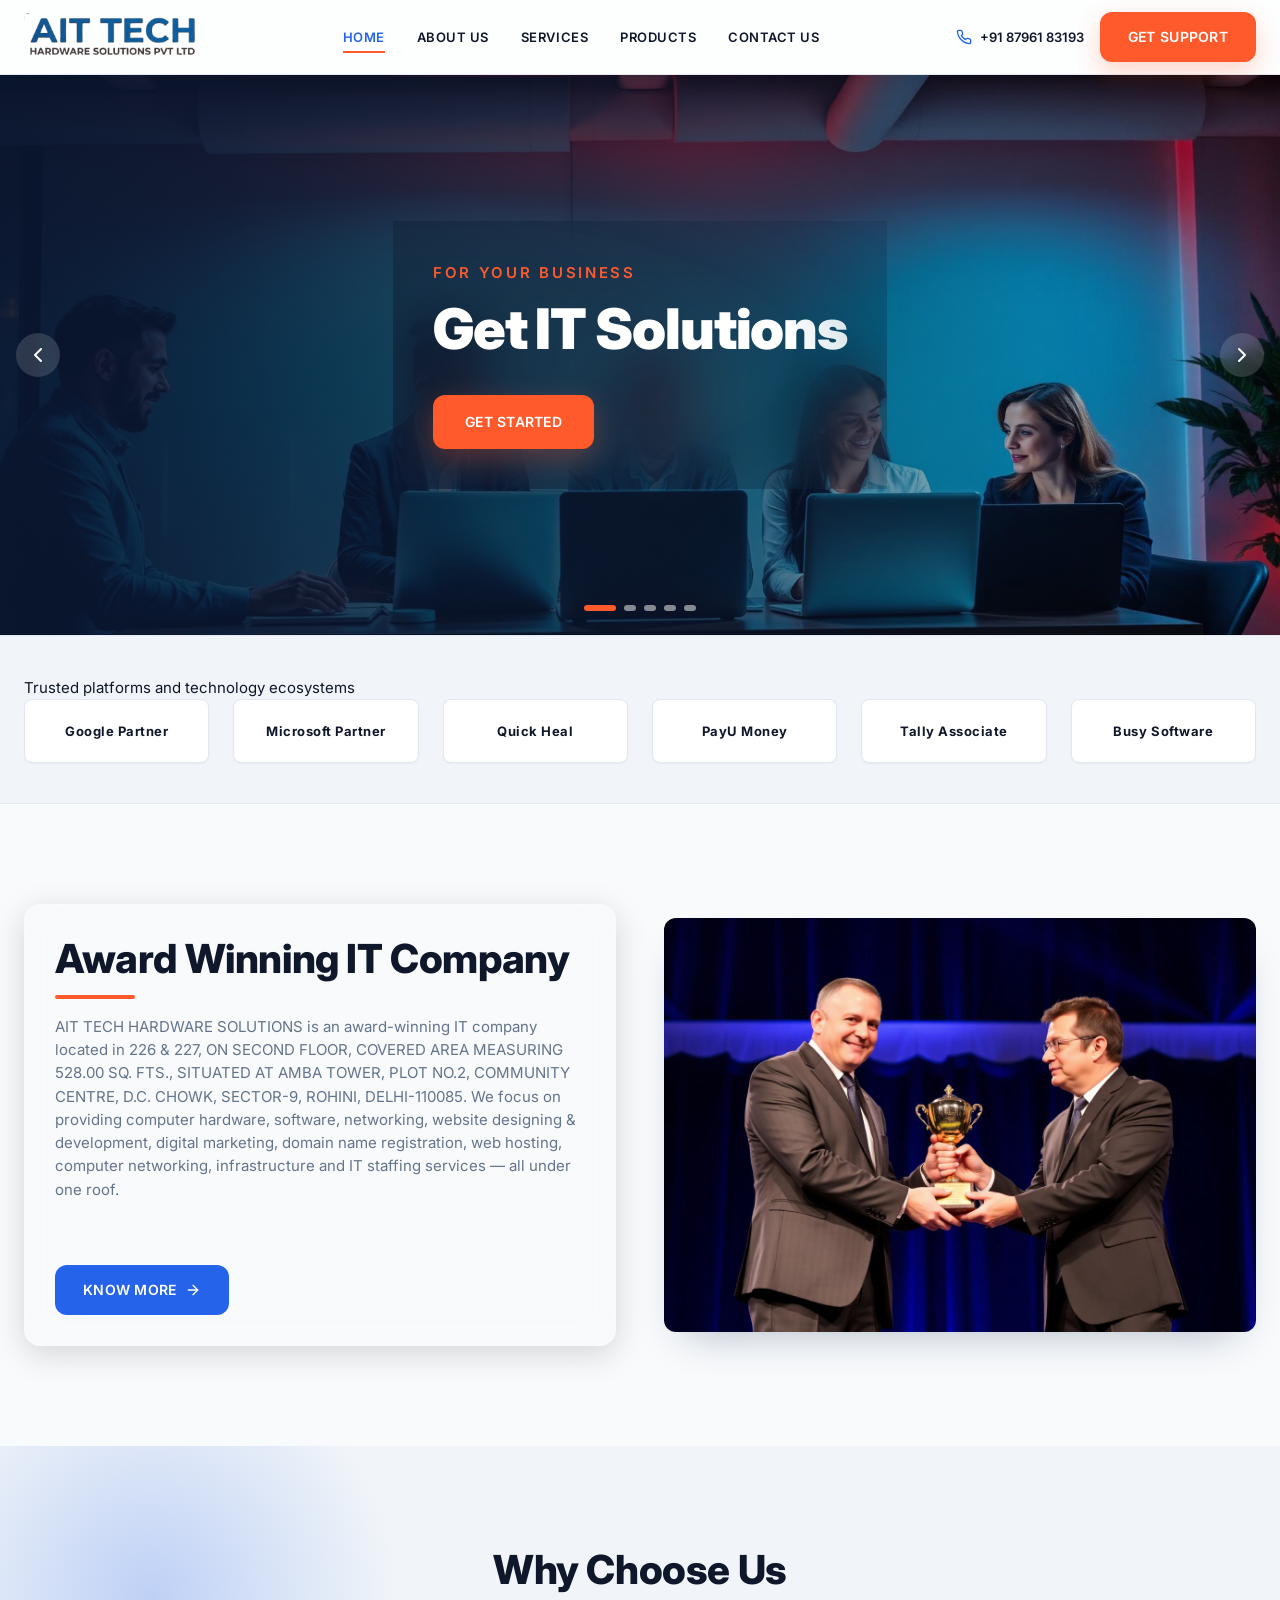
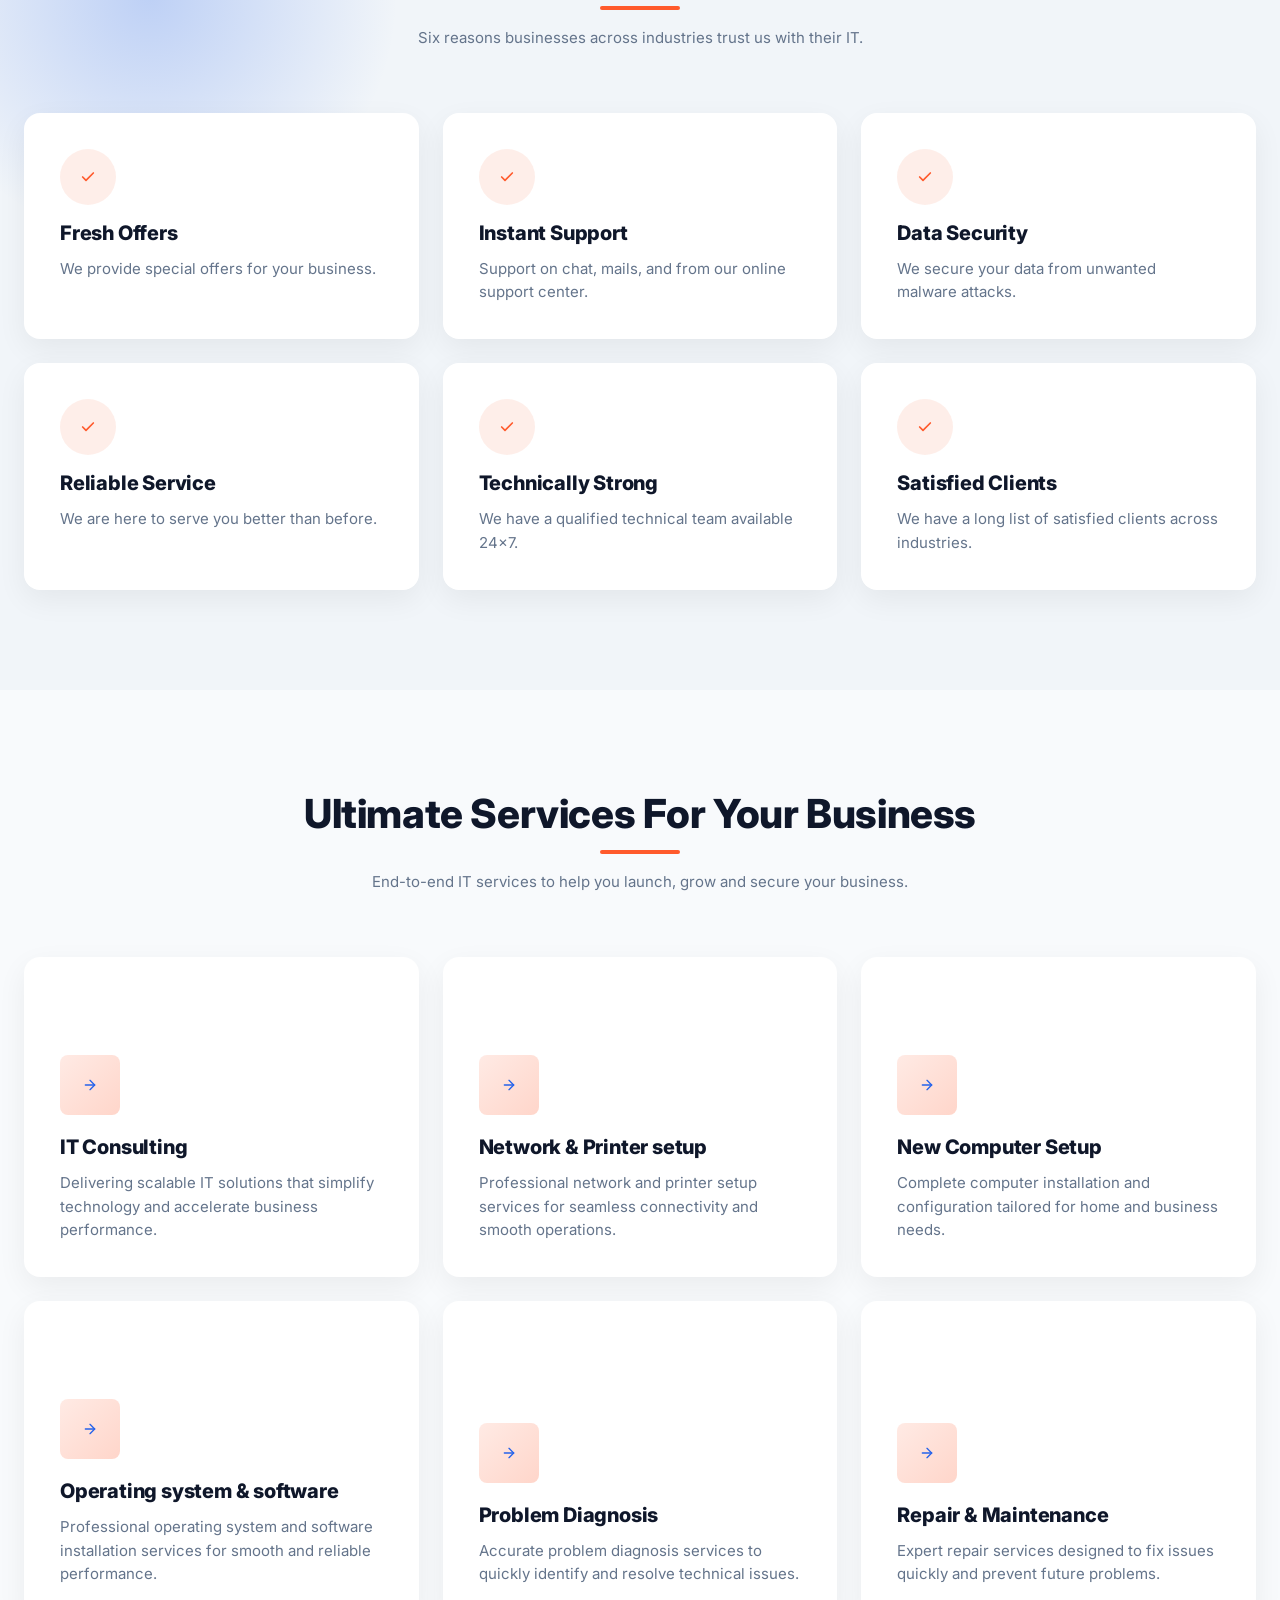
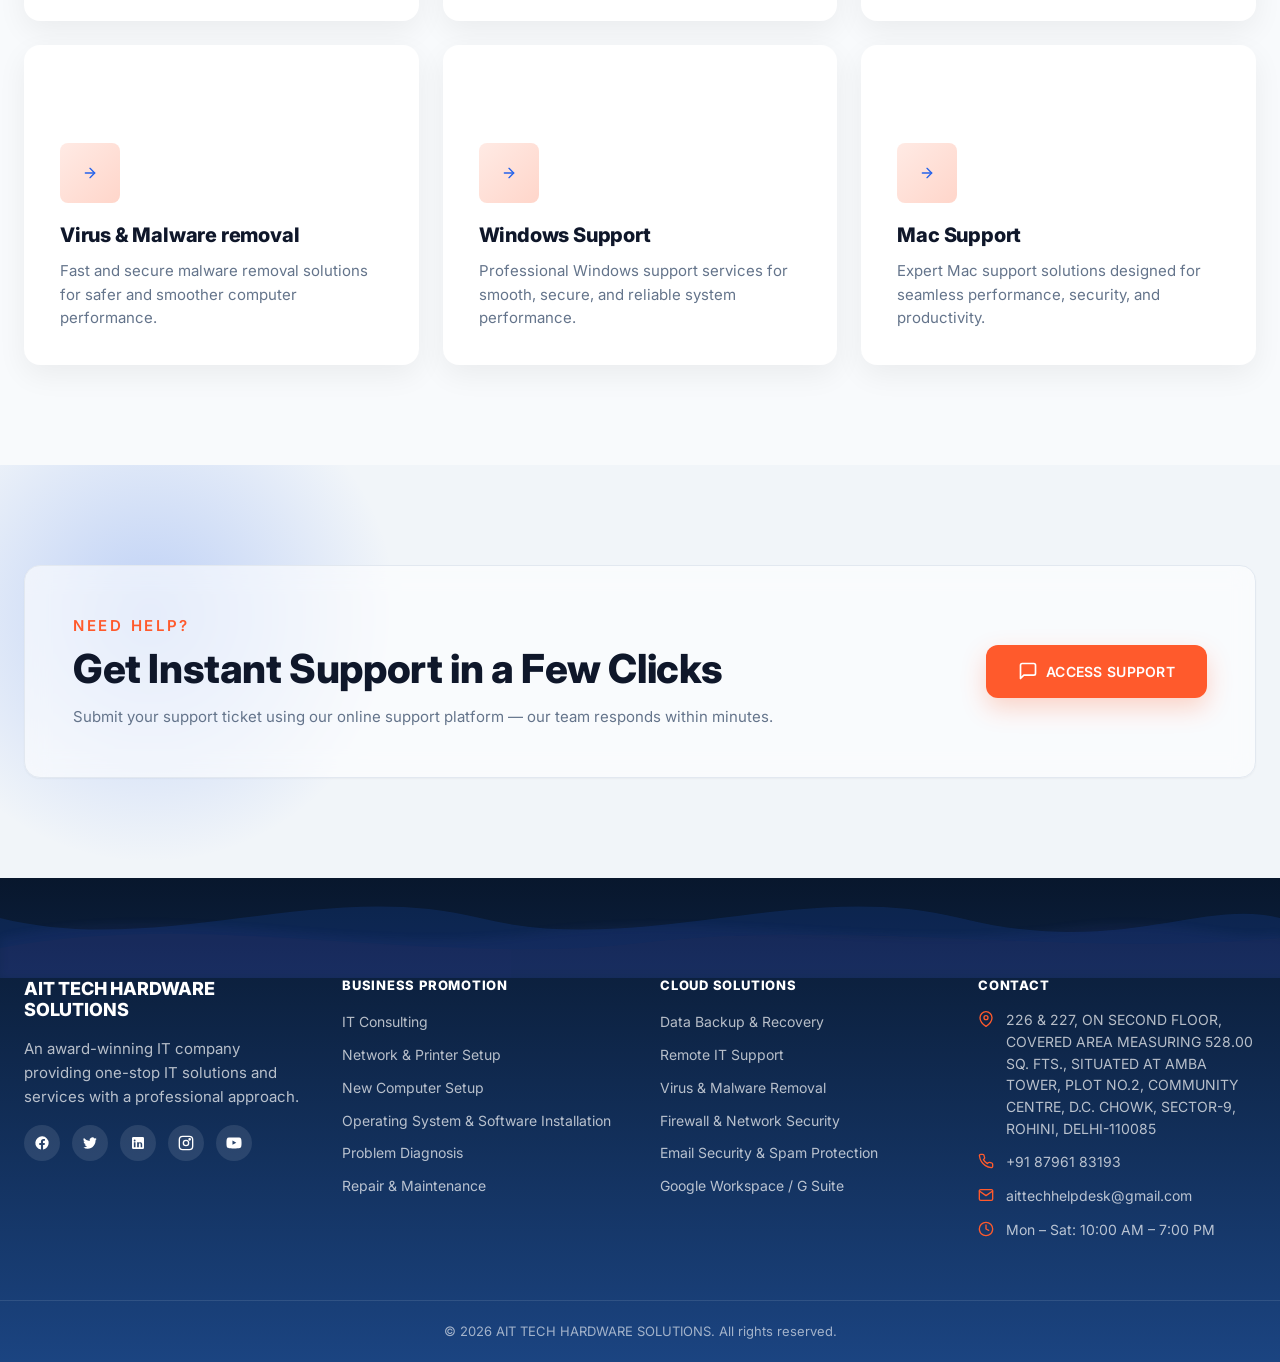
==== index.html @ 98ae5dda "Update index.html" ====
<!doctype html>
<html lang="en">
<head>
<meta charset="UTF-8"/>
<meta name="viewport" content="width=device-width,initial-scale=1"/>
<title>AIT Tech - Global IT Solutions & Services Company</title>
<meta name="description" content="Award-winning IT company providing one-stop IT solutions: web design, software, networking, hosting, digital marketing & more."/>
<link href="https://fonts.googleapis.com/css2?family=Inter:wght@300;400;500;600;700;800;900&display=swap" rel="stylesheet">
<link rel="stylesheet" href="css/styles.css"/>
</head>
<body>
<header class="site-header">
  <div class="header-inner">
    <a href="index.html" class="logo"><img src="images/AIT-logo.png" alt="AIT-logo.png logo" width="120" height="48"/></a>
    <nav class="nav"><a href="index.html">Home</a><a href="about.html">About Us</a><a href="services.html">Services</a><a href="products.html">Products</a><a href="contact.html">Contact Us</a></nav>
    <div class="header-cta">
      <a href="tel:+91 87961 83193" class="header-phone"><svg width="16" height="16" viewBox="0 0 24 24" fill="none" stroke="currentColor" stroke-width="2" stroke-linecap="round" stroke-linejoin="round"><path d="M22 16.92v3a2 2 0 0 1-2.18 2 19.79 19.79 0 0 1-8.63-3.07 19.5 19.5 0 0 1-6-6 19.79 19.79 0 0 1-3.07-8.67A2 2 0 0 1 4.11 2h3a2 2 0 0 1 2 1.72 12.84 12.84 0 0 0 .7 2.81 2 2 0 0 1-.45 2.11L8.09 9.91a16 16 0 0 0 6 6l1.27-1.27a2 2 0 0 1 2.11-.45 12.84 12.84 0 0 0 2.81.7A2 2 0 0 1 22 16.92z"/></svg>+91 87961 83193</a>
      <a href="contact.html" class="btn btn-accent">Get Support</a>
    </div>
    <button class="menu-btn" aria-label="Toggle menu"><svg width="24" height="24" viewBox="0 0 24 24" fill="none" stroke="currentColor" stroke-width="2" stroke-linecap="round" stroke-linejoin="round"><line x1="3" y1="12" x2="21" y2="12"/><line x1="3" y1="6" x2="21" y2="6"/><line x1="3" y1="18" x2="21" y2="18"/></svg></button>
  </div>
  <div class="mobile-nav"><a href="index.html">Home</a><a href="about.html">About Us</a><a href="services.html">Services</a><a href="products.html">Products</a><a href="contact.html">Contact Us</a><a href="contact.html" class="btn btn-accent">Get Support</a></div>
</header>
<main>

<section class="hero">
  <div class="slide active"><img src="images/hero-website.jpg" alt="Get a New Website"/></div><div class="slide"><img src="images/hero-software.jpg" alt="Get Genuine Softwares"/></div><div class="slide"><img src="images/hero-social.jpg" alt="Promote on Social Media"/></div><div class="slide"><img src="images/hero-network.jpg" alt="Get Robust IT Infrastructure"/></div><div class="slide"><img src="images/hero-workspace.jpg" alt="Secure, Reliable, Easy"/></div>
  <div class="hero-content"><div class="container"><div class="inner glass-hero">
    <p class="eyebrow" id="hero-eyebrow">For Your Business</p>
    <h1 id="hero-title">Get IT Solutions</h1>
    <p class="sub" id="hero-sub"></p>
    <a href="contact.html" class="btn btn-accent btn-lg" id="hero-cta">Get Started</a>

  </div></div></div>
  <button class="hero-arrow prev" aria-label="Previous"><svg width="24" height="24" viewBox="0 0 24 24" fill="none" stroke="currentColor" stroke-width="2" stroke-linecap="round" stroke-linejoin="round"><polyline points="15 18 9 12 15 6"/></svg></button>
  <button class="hero-arrow next" aria-label="Next"><svg width="24" height="24" viewBox="0 0 24 24" fill="none" stroke="currentColor" stroke-width="2" stroke-linecap="round" stroke-linejoin="round"><polyline points="9 18 15 12 9 6"/></svg></button>
  <div class="hero-dots"><button class="active" aria-label="Slide 1"></button><button class="" aria-label="Slide 2"></button><button class="" aria-label="Slide 3"></button><button class="" aria-label="Slide 4"></button><button class="" aria-label="Slide 5"></button></div>
</section>

<section class="partners"><div class="container"><p class="partner-label">Trusted platforms and technology ecosystems</p><div class="partner-grid"><div class="partner">Google Partner</div><div class="partner">Microsoft Partner</div><div class="partner">Quick Heal</div><div class="partner">PayU Money</div><div class="partner">Tally Associate</div><div class="partner">Busy Software</div></div></div></section>

<section class="section"><div class="container two-col">

  <div class="glass" style="padding:30px;">
    <div class="heading"><h2>Award Winning IT Company</h2><p>AIT TECH HARDWARE SOLUTIONS is an award-winning IT company located in 226 & 227, ON SECOND FLOOR, COVERED AREA MEASURING 528.00 SQ. FTS., 
  SITUATED AT AMBA TOWER, PLOT NO.2, COMMUNITY CENTRE, 
  D.C. CHOWK, SECTOR-9, ROHINI, DELHI-110085. We focus on providing computer hardware, software, networking, website designing & development, digital marketing, domain name registration, web hosting, computer networking, infrastructure and IT staffing services — all under one roof.</p></div>

    <a href="about.html" class="btn btn-primary">Know More <svg width="16" height="16" viewBox="0 0 24 24" fill="none" stroke="currentColor" stroke-width="2" stroke-linecap="round" stroke-linejoin="round"><line x1="5" y1="12" x2="19" y2="12"/><polyline points="12 5 19 12 12 19"/></svg></a>
  </div>
  <div class="rounded-shadow"><img src="images/award-photo.jpg" alt="Award ceremony" loading="lazy"/></div>
</div></section>

<section class="section section-soft"><div class="container">
  <div class="heading center"><h2>Why Choose Us</h2><p>Six reasons businesses across industries trust us with their IT.</p></div>
  <div class="grid-3"><div class="card"><div class="icon-bubble"><svg width="16" height="16" viewBox="0 0 24 24" fill="none" stroke="currentColor" stroke-width="2.5" stroke-linecap="round" stroke-linejoin="round"><polyline points="20 6 9 17 4 12"/></svg></div><h3>Fresh Offers</h3><p>We provide special offers for your business.</p></div><div class="card"><div class="icon-bubble"><svg width="16" height="16" viewBox="0 0 24 24" fill="none" stroke="currentColor" stroke-width="2.5" stroke-linecap="round" stroke-linejoin="round"><polyline points="20 6 9 17 4 12"/></svg></div><h3>Instant Support</h3><p>Support on chat, mails, and from our online support center.</p></div><div class="card"><div class="icon-bubble"><svg width="16" height="16" viewBox="0 0 24 24" fill="none" stroke="currentColor" stroke-width="2.5" stroke-linecap="round" stroke-linejoin="round"><polyline points="20 6 9 17 4 12"/></svg></div><h3>Data Security</h3><p>We secure your data from unwanted malware attacks.</p></div><div class="card"><div class="icon-bubble"><svg width="16" height="16" viewBox="0 0 24 24" fill="none" stroke="currentColor" stroke-width="2.5" stroke-linecap="round" stroke-linejoin="round"><polyline points="20 6 9 17 4 12"/></svg></div><h3>Reliable Service</h3><p>We are here to serve you better than before.</p></div><div class="card"><div class="icon-bubble"><svg width="16" height="16" viewBox="0 0 24 24" fill="none" stroke="currentColor" stroke-width="2.5" stroke-linecap="round" stroke-linejoin="round"><polyline points="20 6 9 17 4 12"/></svg></div><h3>Technically Strong</h3><p>We have a qualified technical team available 24×7.</p></div><div class="card"><div class="icon-bubble"><svg width="16" height="16" viewBox="0 0 24 24" fill="none" stroke="currentColor" stroke-width="2.5" stroke-linecap="round" stroke-linejoin="round"><polyline points="20 6 9 17 4 12"/></svg></div><h3>Satisfied Clients</h3><p>We have a long list of satisfied clients across industries.</p></div></div>
</div></section>

<section class="section"><div class="container">
  <div class="heading center"><h2>Ultimate Services For Your Business</h2><p>End-to-end IT services to help you launch, grow and secure your business.</p></div>
 <div class="grid-3 services-grid">
      <div class="card">
        <div class="icon-square">
          <svg width="16" height="16" viewBox="0 0 24 24" fill="none" stroke="currentColor" stroke-width="2" stroke-linecap="round" stroke-linejoin="round">
            <line x1="5" y1="12" x2="19" y2="12"/>
            <polyline points="12 5 19 12 12 19"/>
          </svg>
        </div>
        <h3>IT Consulting</h3>
        <p>Delivering scalable IT solutions that simplify technology and accelerate business performance.</p>
      </div>

      <div class="card">
        <div class="icon-square">
          <svg width="16" height="16" viewBox="0 0 24 24" fill="none" stroke="currentColor" stroke-width="2" stroke-linecap="round" stroke-linejoin="round">
            <line x1="5" y1="12" x2="19" y2="12"/>
            <polyline points="12 5 19 12 12 19"/>
          </svg>
        </div>
        <h3>Network & Printer setup</h3>
        <p>Professional network and printer setup services for seamless connectivity and smooth operations.</p>
      </div>

      <div class="card">
        <div class="icon-square">
          <svg width="16" height="16" viewBox="0 0 24 24" fill="none" stroke="currentColor" stroke-width="2" stroke-linecap="round" stroke-linejoin="round">
            <line x1="5" y1="12" x2="19" y2="12"/>
            <polyline points="12 5 19 12 12 19"/>
          </svg>
        </div>
        <h3>New Computer Setup</h3>
        <p>Complete computer installation and configuration tailored for home and business needs.</p>
      </div>

      <div class="card">
        <div class="icon-square">
          <svg width="16" height="16" viewBox="0 0 24 24" fill="none" stroke="currentColor" stroke-width="2" stroke-linecap="round" stroke-linejoin="round">
            <line x1="5" y1="12" x2="19" y2="12"/>
            <polyline points="12 5 19 12 12 19"/>
          </svg>
        </div>
        <h3>Operating system & software</h3>
        <p>Professional operating system and software installation services for smooth and reliable performance.</p>
      </div>

      <div class="card">
        <div class="icon-square">
          <svg width="16" height="16" viewBox="0 0 24 24" fill="none" stroke="currentColor" stroke-width="2" stroke-linecap="round" stroke-linejoin="round">
            <line x1="5" y1="12" x2="19" y2="12"/>
            <polyline points="12 5 19 12 12 19"/>
          </svg>
        </div>
        <h3>Problem Diagnosis</h3>
        <p>Accurate problem diagnosis services to quickly identify and resolve technical issues.</p>
      </div>

      <div class="card">
        <div class="icon-square">
          <svg width="16" height="16" viewBox="0 0 24 24" fill="none" stroke="currentColor" stroke-width="2" stroke-linecap="round" stroke-linejoin="round">
            <line x1="5" y1="12" x2="19" y2="12"/>
            <polyline points="12 5 19 12 12 19"/>
          </svg>
        </div>
        <h3>Repair & Maintenance</h3>
        <p>Expert repair services designed to fix issues quickly and prevent future problems.</p>
      </div>

      <div class="card">
        <div class="icon-square">
          <svg width="16" height="16" viewBox="0 0 24 24" fill="none" stroke="currentColor" stroke-width="2" stroke-linecap="round" stroke-linejoin="round">
            <line x1="5" y1="12" x2="19" y2="12"/>
            <polyline points="12 5 19 12 12 19"/>
          </svg>
        </div>
        <h3>Virus & Malware removal</h3>
        <p>Fast and secure malware removal solutions for safer and smoother computer performance.</p>
      </div>
      <div class="card">
        <div class="icon-square">
          <svg width="16" height="16" viewBox="0 0 24 24" fill="none" stroke="currentColor" stroke-width="2" stroke-linecap="round" stroke-linejoin="round">
            <line x1="5" y1="12" x2="19" y2="12"/>
            <polyline points="12 5 19 12 12 19"/>
          </svg>
        </div>
        <h3>Windows Support</h3>
        <p>Professional Windows support services for smooth, secure, and reliable system performance.</p>
      </div>
      <div class="card">
        <div class="icon-square">
          <svg width="16" height="16" viewBox="0 0 24 24" fill="none" stroke="currentColor" stroke-width="2" stroke-linecap="round" stroke-linejoin="round">
            <line x1="5" y1="12" x2="19" y2="12"/>
            <polyline points="12 5 19 12 12 19"/>
          </svg>
        </div>
        <h3>Mac Support</h3>
        <p>Expert Mac support solutions designed for seamless performance, security, and productivity.</p>
      </div>

    </div></div></section>


<section class="section section-soft"><div class="container">
  <div class="cta-panel glass">
    <div><p class="eyebrow">Need Help?</p><h2>Get Instant Support in a Few Clicks</h2><p style="color:var(--muted)">Submit your support ticket using our online support platform — our team responds within minutes.</p></div>
    <div style="text-align:right"><a href="contact.html" class="btn btn-accent btn-lg"><svg width="20" height="20" viewBox="0 0 24 24" fill="none" stroke="currentColor" stroke-width="2" stroke-linecap="round" stroke-linejoin="round"><path d="M21 15a2 2 0 0 1-2 2H7l-4 4V5a2 2 0 0 1 2-2h14a2 2 0 0 1 2 2z"/></svg> Access Support</a></div>
  </div>
</div></section>

</main>
<footer class="site-footer">

  <div class="footer-wave" aria-hidden="true">

    <!-- Layer 1: primary blue, medium pace -->
    <div class="wave-layer wave-layer-1">
      <svg viewBox="0 0 1440 100" preserveAspectRatio="none" xmlns="http://www.w3.org/2000/svg">
        <path fill="rgba(37,99,235,0.18)"
          d="M0,40 C180,80 360,0 540,40 C720,80 900,0 1080,40 C1260,80 1350,20 1440,40 L1440,100 L0,100 Z"/>
      </svg>
      <svg viewBox="0 0 1440 100" preserveAspectRatio="none" xmlns="http://www.w3.org/2000/svg">
        <path fill="rgba(37,99,235,0.18)"
          d="M0,40 C180,80 360,0 540,40 C720,80 900,0 1080,40 C1260,80 1350,20 1440,40 L1440,100 L0,100 Z"/>
      </svg>
    </div>

    <!-- Layer 2: indigo, slower + blur -->
    <div class="wave-layer wave-layer-2">
      <svg viewBox="0 0 1440 100" preserveAspectRatio="none" xmlns="http://www.w3.org/2000/svg">
        <path fill="rgba(99,102,241,0.14)"
          d="M0,60 C200,20 400,80 600,55 C800,30 1000,75 1200,50 C1320,35 1380,65 1440,55 L1440,100 L0,100 Z"/>
      </svg>
      <svg viewBox="0 0 1440 100" preserveAspectRatio="none" xmlns="http://www.w3.org/2000/svg">
        <path fill="rgba(99,102,241,0.14)"
          d="M0,60 C200,20 400,80 600,55 C800,30 1000,75 1200,50 C1320,35 1380,65 1440,55 L1440,100 L0,100 Z"/>
      </svg>
    </div>

    <!-- Layer 3: accent highlight, fastest -->
    <div class="wave-layer wave-layer-3">
      <svg viewBox="0 0 1440 100" preserveAspectRatio="none" xmlns="http://www.w3.org/2000/svg">
        <path fill="rgba(255,90,44,0.07)"
          d="M0,70 C240,30 480,90 720,65 C960,40 1200,80 1440,60 L1440,100 L0,100 Z"/>
      </svg>
      <svg viewBox="0 0 1440 100" preserveAspectRatio="none" xmlns="http://www.w3.org/2000/svg">
        <path fill="rgba(255,90,44,0.07)"
          d="M0,70 C240,30 480,90 720,65 C960,40 1200,80 1440,60 L1440,100 L0,100 Z"/>
      </svg>
    </div>

  </div>
  <!-- ── /wave divider ── -->

  <div class="container footer-grid">
    <div>
      <h3>AIT TECH HARDWARE SOLUTIONS</h3>
      <p>An award-winning IT company providing one-stop IT solutions and services with a professional approach.</p>
      <div class="socials"><a href="#" aria-label="Social"><svg width="16" height="16" viewBox="0 0 24 24" fill="currentColor"><path d="M22 12a10 10 0 1 0-11.6 9.9v-7H7.9V12h2.5V9.8c0-2.5 1.5-3.9 3.8-3.9 1.1 0 2.2.2 2.2.2v2.5h-1.3c-1.2 0-1.6.8-1.6 1.6V12h2.8l-.4 2.9h-2.3v7A10 10 0 0 0 22 12z"/></svg></a><a href="#" aria-label="Social"><svg width="16" height="16" viewBox="0 0 24 24" fill="currentColor"><path d="M22 5.8a8.5 8.5 0 0 1-2.4.7 4.2 4.2 0 0 0 1.8-2.3 8.4 8.4 0 0 1-2.6 1A4.2 4.2 0 0 0 11.5 9a11.9 11.9 0 0 1-8.6-4.4 4.2 4.2 0 0 0 1.3 5.6 4.2 4.2 0 0 1-1.9-.5v.1a4.2 4.2 0 0 0 3.4 4.1 4.2 4.2 0 0 1-1.9.1 4.2 4.2 0 0 0 3.9 2.9A8.4 8.4 0 0 1 2 18.6a11.8 11.8 0 0 0 6.4 1.9c7.7 0 11.9-6.4 11.9-11.9v-.5A8.5 8.5 0 0 0 22 5.8z"/></svg></a><a href="#" aria-label="Social"><svg width="16" height="16" viewBox="0 0 24 24" fill="currentColor"><path d="M19 3a2 2 0 0 1 2 2v14a2 2 0 0 1-2 2H5a2 2 0 0 1-2-2V5a2 2 0 0 1 2-2h14zM8.3 18.3v-7.6H5.8v7.6h2.5zM7 9.6a1.4 1.4 0 1 0 0-2.8 1.4 1.4 0 0 0 0 2.8zm11.3 8.7v-4.2c0-2.3-1.2-3.3-2.8-3.3-1.3 0-1.9.7-2.2 1.2v-1H10.7v7.3h2.6V14c0-1 .7-1.5 1.4-1.5.6 0 1.3.5 1.3 1.4v4.4h2.3z"/></svg></a><a href="#" aria-label="Social"><svg width="16" height="16" viewBox="0 0 24 24" fill="none" stroke="currentColor" stroke-width="2"><rect x="2" y="2" width="20" height="20" rx="5"/><circle cx="12" cy="12" r="4"/><circle cx="17.5" cy="6.5" r="1" fill="currentColor"/></svg></a><a href="#" aria-label="Social"><svg width="16" height="16" viewBox="0 0 24 24" fill="currentColor"><path d="M23 7.2s-.2-1.6-.9-2.3c-.9-.9-1.8-.9-2.3-1C16.5 3.6 12 3.6 12 3.6s-4.5 0-7.8.3c-.5.1-1.4.1-2.3 1C1.2 5.6 1 7.2 1 7.2S.7 9.1.7 11v1.8c0 1.9.3 3.8.3 3.8s.2 1.6.9 2.3c.9.9 2 .9 2.5 1 1.8.2 7.6.3 7.6.3s4.5 0 7.8-.3c.5-.1 1.4-.1 2.3-1 .7-.7.9-2.3.9-2.3s.3-1.9.3-3.8V11c0-1.9-.3-3.8-.3-3.8zM9.7 14.6V8.3l5.8 3.2-5.8 3.1z"/></svg></a></div>
    </div>
    <div>
      <h4>Business Promotion</h4>
      <ul><li><a href="services.html">IT Consulting</a></li><li><a href="services.html">Network & Printer Setup</a></li><li><a href="services.html">New Computer Setup</a></li><li><a href="services.html">Operating System & Software Installation</a></li><li><a href="services.html">Problem Diagnosis</a></li><li><a href="services.html">Repair & Maintenance</a></li></ul>
    </div>
    <div>
      <h4>Cloud Solutions</h4>
      <ul><li><a href="services.html">Data Backup & Recovery</a></li><li><a href="services.html">Remote IT Support</a></li><li><a href="services.html">Virus & Malware Removal</a></li><li><a href="services.html">Firewall & Network Security</a></li><li><a href="services.html">Email Security & Spam Protection</a></li><li><a href="services.html">Google Workspace / G Suite</a></li></ul>
    </div>
    <div>
      <h4>Contact</h4>
      <ul class="contact-list">
        <li><svg width="16" height="16" viewBox="0 0 24 24" fill="none" stroke="currentColor" stroke-width="2" stroke-linecap="round" stroke-linejoin="round"><path d="M21 10c0 7-9 13-9 13s-9-6-9-13a9 9 0 0 1 18 0z"/><circle cx="12" cy="10" r="3"/></svg><span>226 & 227, ON SECOND FLOOR, COVERED AREA MEASURING 528.00 SQ. FTS., 
  SITUATED AT AMBA TOWER, PLOT NO.2, COMMUNITY CENTRE, 
  D.C. CHOWK, SECTOR-9, ROHINI, DELHI-110085</span></li>
        <li><svg width="16" height="16" viewBox="0 0 24 24" fill="none" stroke="currentColor" stroke-width="2" stroke-linecap="round" stroke-linejoin="round"><path d="M22 16.92v3a2 2 0 0 1-2.18 2 19.79 19.79 0 0 1-8.63-3.07 19.5 19.5 0 0 1-6-6 19.79 19.79 0 0 1-3.07-8.67A2 2 0 0 1 4.11 2h3a2 2 0 0 1 2 1.72 12.84 12.84 0 0 0 .7 2.81 2 2 0 0 1-.45 2.11L8.09 9.91a16 16 0 0 0 6 6l1.27-1.27a2 2 0 0 1 2.11-.45 12.84 12.84 0 0 0 2.81.7A2 2 0 0 1 22 16.92z"/></svg><a href="tel:+918796183193">+91 87961 83193</a></li>
        <li><svg width="16" height="16" viewBox="0 0 24 24" fill="none" stroke="currentColor" stroke-width="2" stroke-linecap="round" stroke-linejoin="round"><path d="M4 4h16c1.1 0 2 .9 2 2v12c0 1.1-.9 2-2 2H4c-1.1 0-2-.9-2-2V6c0-1.1.9-2 2-2z"/><polyline points="22,6 12,13 2,6"/></svg><a href="mailto:aittechhelpdesk@gmail.com">aittechhelpdesk@gmail.com</a></li>
        <li><svg width="16" height="16" viewBox="0 0 24 24" fill="none" stroke="currentColor" stroke-width="2" stroke-linecap="round" stroke-linejoin="round"><circle cx="12" cy="12" r="10"/><polyline points="12 6 12 12 16 14"/></svg><span>Mon – Sat: 10:00 AM – 7:00 PM</span></li>
      </ul>
    </div>
  </div>
  <div class="copy">© 2026 AIT TECH HARDWARE SOLUTIONS. All rights reserved.</div>
</footer>
<script src="js/main.js"></script>
</body>
</html>
---- css/styles.css ----
/* ITSS-inspired static site styles */
:root{
  --primary:#0f172a;        /* deep slate */
  --primary-2:#1e293b;
  --secondary:#2563eb;      /* modern blue */
  --accent:#ff5a2c;  
  --accent2:#ee7959;       /* keep orange but sharper */
  --bg:#f8fafc;
  --soft:#f1f5f9;
  --text:#0f172a;
  --muted:#64748b;
  --border:#e2e8f0;
  --white:#ffffff;
}
*{box-sizing:border-box;margin:0;padding:0; transition:all 0.2s ease;}
*{transition:transform 0.25s cubic-bezier(.2,.8,.2,1),box-shadow 0.25s ease,background 0.25s ease,color 0.2s ease;}
html{scroll-behavior:smooth}
body{font-family:'Inter',system-ui,-apple-system,Segoe UI,Roboto,sans-serif;color:var(--text);background:var(--bg);line-height:1.55;-webkit-font-smoothing:antialiased}
a{color:inherit;text-decoration:none}
img{max-width:100%;display:block}
h1{font-weight:900!important;}
h2{font-weight:800!important;font-size:40px!important;}
p{font-size:15px!important;}
h1,h2,h3,h4,h5,h6{font-weight:800;color:var(--primary);letter-spacing:-.01em;line-height:1.2}
.container{max-width:1280px;margin:0 auto;padding:0 24px}
.btn{display:inline-flex;align-items:center;gap:8px;padding:14px 28px;font-weight:600;border-radius:12px;border:0;cursor:pointer;font-size:14px;text-transform:uppercase;letter-spacing:.02em;transition:all .3s ease;}
.btn-accent{background:var(--accent);color:#fff;box-shadow:0 10px 25px rgba(255,90,44,.25);}
.btn-accent:hover{transform:translateY(-3px);box-shadow:0 15px 35px rgba(255,90,44,.4);}
.btn-primary{background:var(--secondary);color:#fff}
.btn-primary:hover{background:var(--primary-2);  transform:translateY(-2px);box-shadow:0 10px 25px rgba(37,99,235,.3);}
.btn-white{background:#fff;color:var(--accent)}
.btn-lg{padding:16px 32px}
.eyebrow{color:var(--accent);font-weight:600;text-transform:uppercase;letter-spacing:.18em;font-size:12px;margin-bottom:8px}
.section{padding:100px 0}
.section-soft{background:#f1f5f9;position:relative;overflow:hidden;}
.section-soft .card{background:#ffffff;}
.section-soft .glass{background: rgba(255,255,255,0.6);backdrop-filter: blur(12px);}
.section-soft::before{content:"";position:absolute;width:500px;height:500px;background: radial-gradient(circle, rgba(37,99,235,0.25), transparent 70%);top:-100px;left:-100px;z-index:0;}
.section-soft .container{position:relative;z-index:1;}
.section-navy{background:var(--primary);color:#fff}
.section-navy h1,.section-navy h2,.section-navy h3{color:#fff}
.section-accent{background:var(--accent);color:#fff}
.section-accent h2{color:#fff}
.heading{margin-bottom:64px}
.heading h2{font-size:36px;position:relative;padding-bottom:16px}
.heading h2::after{content:"";position:absolute;left:0;bottom:0;width:80px;height:4px;background:var(--accent);border-radius:2px}
.heading.center{text-align:center}
.heading.center h2::after{left:50%;transform:translateX(-50%)}
.heading p{color:var(--muted);margin-top:16px;max-width:640px}
.heading.center p{margin-left:auto;margin-right:auto}
.mission-text{max-width: 900px;margin: 0 auto;padding: 20px 10px;}
.mission-text ol{padding-left: 20px}
.mission-text li{margin-bottom: 18px;line-height: 1.7;font-size: 12px;color: var(--muted);}
.mission-text li::marker{font-weight: 440;color: var(--secondary);}
.glass{background: rgba(255, 255, 255, 0.08);backdrop-filter: blur(16px);-webkit-backdrop-filter: blur(16px);border: 1px solid rgba(255,255,255,0.15);border-radius:16px;box-shadow: 0 8px 32px rgba(0,0,0,0.15);}
.glass-dark{background: linear-gradient(135deg,rgba(15,23,42,0.7),rgba(15,23,42,0.4)); /* lower opacity */backdrop-filter: blur(28px);-webkit-backdrop-filter: blur(20px);border-radius: 24px;border: 1px solid rgba(255,255,255,0.08);box-shadow: 0 20px 60px rgba(0,0,0,0.25),inset 0 1px 0 rgba(255,255,255,0.05);}/* Header */
.glass-hero{background: rgba(15,23,42,0.12);backdrop-filter: blur(28px);-webkit-backdrop-filter: blur(28px);border-radius:0;box-shadow: 0 30px 80px rgba(0,0,0,0.2);}
.site-header{position:sticky;top:0;z-index:50;background: rgba(255,255,255,0.7);backdrop-filter: blur(12px);border-bottom:1px solid var(--border);box-shadow:0 4px 20px rgba(0,0,0,0.05);}
.header-inner{display:flex;align-items:center;justify-content:space-between;padding:12px 24px;max-width:1280px;margin:0 auto}
.logo img{height:48px;width:auto}
.nav{display:flex;gap:32px}
.nav a{position:relative; font-size:13px;font-weight:600;text-transform:uppercase;letter-spacing:.04em;color:var(--primary);transition:color .2s}
.nav a::after{content:"";position:absolute;left:0;bottom:-6px;width:0;height:2px;background:var(--accent);transition:.3s;}
.nav a:hover,.nav a.active{color:var(--secondary)}
.nav a:hover::after,.nav a.active::after{width:100%;}
.header-cta{display:flex;align-items:center;gap:16px}
.header-phone{display:inline-flex;align-items:center;gap:8px;font-size:13px;font-weight:600;color:var(--primary)}
.header-phone svg{color:var(--secondary)}
.menu-btn{display:none;background:none;border:0;color:var(--primary);cursor:pointer}
.mobile-nav{position:absolute;top:100%;left:16px;right:16px;display:flex;flex-direction:column;gap:8px;padding:18px;background: rgba(242, 242, 243, 0.85);backdrop-filter: blur(24px);-webkit-backdrop-filter: blur(24px);border-radius:20px;box-shadow:0 20px 50px rgba(0,0,0,0.25),inset 0 0 0 1px rgba(255,255,255,0.05);opacity:0;visibility:hidden;transform:translateY(-10px) scale(0.98);transition:opacity .3s ease,transform .3s ease,visibility .3s;z-index:1000;}
.mobile-nav.open{opacity:1;visibility:visible;transform:translateY(0) scale(1);}
.mobile-nav a{position:relative;overflow:hidden;color:#040404;text-decoration:none;padding:14px 16px;border-radius:12px;transition:background .3s ease,transform .3s ease,box-shadow .3s ease;}
.mobile-nav a:hover{background: rgba(255,255,255,0.08);box-shadow:0 0 20px rgba(37,99,235,0.18),0 0 40px rgba(255,90,44,0.12);transform:translateX(4px);}
@media(max-width:1024px){.nav,.header-cta{display:none}.menu-btn{display:block}.header-cta.mobile{display:flex}}

/* Hero slider */
.hero{position:relative;height:560px;overflow:hidden;background:#0a1730}
.hero::before{background: radial-gradient(circle at 20% 50%, rgba(37,99,235,0.12), transparent 60%);}
.hero-content h1{ font-size:64px; font-weight:900; letter-spacing:-0.02em;}
.hero-content .btn{box-shadow:0 10px 30px rgba(255,90,44,0.3);}
.slide{position:absolute;inset:0;opacity:0;transition:opacity 1s}
.slide.active{opacity:1}
.slide img{position:absolute;inset:0;width:100%;height:100%;object-fit:cover}
.slide::after{content:"";position:absolute;inset:0;background:linear-gradient(to right,rgba(10,23,48,.92),rgba(10,23,48,.7),transparent)}
.hero-content{position:relative;z-index:2;height:100%;display:flex;align-items:center}
.hero-content .inner{background: rgba(15,23,42,0.2); backdrop-filter: blur(28px); position: relative;overflow: hidden;max-width:600px;color:#fff;border-radius:0;padding:40px;-webkit-mask-image: radial-gradient(ellipse 220% 160% at 15% 50%,black 30%,rgba(0,0,0,0.2) 60%,rgba(0,0,0,0.5) 80%,transparent 100%);mask-image: radial-gradient(ellipse 220% 160% at 15% 50%,black 30%,rgba(0,0,0,0.2) 60%,rgba(0,0,0,0.5) 80%,transparent 100%);}
.hero-content .inner::before{content:"";position:absolute;inset:-140px;background: radial-gradient(ellipse at 15% 50%,rgba(15,23,42,0.35),rgba(15,23,42,0.15) 50%,transparent 80%);filter: blur(120px);opacity:0.9;z-index:-1;}
.hero-content h1{color: rgba(255,255,255,0.92); color:#fff;font-size:56px;margin:12px 0 12px}
.hero-content p.sub{color:rgba(255,255,255,0.75);font-size:20px;margin-bottom:32px}
.hero-arrow{position:absolute;top:50%;transform:translateY(-50%);width:44px;height:44px;border-radius:50%;background:rgba(255,255,255,.15);border:0;color:#fff;cursor:pointer;display:flex;align-items:center;justify-content:center;backdrop-filter:blur(6px);z-index:3}
.hero-arrow:hover{background:rgba(255,255,255,.3)}
.hero-arrow.prev{left:16px}.hero-arrow.next{right:16px}
.hero-dots{position:absolute;bottom:24px;left:50%;transform:translateX(-50%);display:flex;gap:8px;z-index:3}
.hero-dots button{width:12px;height:6px;border-radius:3px;background:rgba(255,255,255,.5);border:0;cursor:pointer;transition:all .3s}
.hero-dots button.active{width:32px;background:var(--accent)}
@media(max-width:768px){.hero{height:460px}.hero-content h1{font-size:36px}.hero-content p.sub{font-size:16px}}

/* Page hero */
.page-hero{background:var(--primary);color:#fff;padding:64px 0}
.page-hero h1{color:#fff;font-size:48px}
.page-hero p{color:rgba(255,255,255,.8);margin-top:12px;max-width:640px}

/* Partner strip */
.partner{font-weight:600;font-size:12px;letter-spacing:0.04em;color:var(--muted);background:#fff;border-radius:10px;transition:.3s;}
.partner:hover{transform:translateY(-3px);box-shadow:0 10px 20px rgba(0,0,0,0.08);}
.partners{padding:40px 0;background:var(--soft);border-top:1px solid var(--border);border-bottom:1px solid var(--border)}
.partner-grid{display:grid;grid-template-columns:repeat(6,1fr);gap:24px}
.partner{height:64px;display:flex;align-items:center;justify-content:center;background:#fff;border:1px solid var(--border);border-radius:8px;font-weight:700;color:var(--primary);font-size:13px;text-align:center;padding:0 12px;box-shadow:0 1px 2px rgba(0,0,0,.04)}
@media(max-width:1024px){.partner-grid{grid-template-columns:repeat(3,1fr)}}
@media(max-width:600px){.partner-grid{grid-template-columns:repeat(2,1fr)}}

/* Two col */
.two-col{display:grid;grid-template-columns:1fr 1fr;gap:48px;align-items:center}
@media(max-width:900px){.two-col{grid-template-columns:1fr}}
.rounded-shadow{border-radius:12px;overflow:hidden;box-shadow:0 20px 40px -20px rgba(10,31,68,.3)}

/* Cards grid */
.grid-3{display:grid;grid-template-columns:repeat(3,1fr);gap:24px}
.grid-2{display:grid;grid-template-columns:repeat(2,1fr);gap:24px}
@media(max-width:900px){.grid-3{grid-template-columns:repeat(2,1fr)}}
@media(max-width:600px){.grid-3,.grid-2{grid-template-columns:1fr}}
.card{background:#fff;border:none;border-radius:16px;padding:36px;position:relative;transform-style:preserve-3d;box-shadow:0 10px 30px rgba(2,6,23,0.06);transition:transform 0.4s cubic-bezier(.2,.8,.2,1),box-shadow 0.4s ease;}
.card::before{content:"";position:absolute;inset:0;border-radius:inherit;background:linear-gradient(120deg, rgba(255,255,255,0.5), transparent 60%);opacity:0;transition:opacity .3s;}
.card:hover{transform:translateY(-10px) scale(1.02);box-shadow:0 25px 60px rgba(2,6,23,0.15);}
.card:hover::before{opacity:1;}
.card:hover h3{color:var(--secondary);}
.icon-bubble{width:56px;height:56px;border-radius:50%;background:rgba(245,90,38,.1);display:flex;align-items:center;justify-content:center;color:var(--accent);margin-bottom:16px}
.icon-square{width:60px;height:60px;border-radius:8px; background:linear-gradient(135deg, #ff5a2c20, #ff5a2c40);display:flex;align-items:center;justify-content:center;color:var(--secondary);margin-bottom:20px}
.card h3{font-size:20px;margin-bottom:12px}
.card p{color:var(--muted);font-size:14px}
.learn-more{display:inline-flex;align-items:center;gap:8px;margin-top:16px;color:var(--secondary);font-weight:600;font-size:14px}
.learn-more{opacity:0.7;transition:.2s;}
.card:hover .learn-more{opacity:1;transform:translateX(4px);}

/* Stats */
.stats{display:grid;grid-template-columns:repeat(4,1fr);gap:32px;text-align:center}
@media(max-width:600px){.stats{grid-template-columns:repeat(2,1fr)}}
.stat-value{font-size:48px;font-weight:800;color:var(--accent);margin-bottom:8px}
.stat-label{font-size:13px;text-transform:uppercase;letter-spacing:.06em;color:rgba(255,255,255,.8)}

/* CTA panel */
.cta-panel{background:#fff;border-radius:16px;border:1px solid var(--border);padding:48px;display:grid;grid-template-columns:2fr 1fr;gap:32px;align-items:center;box-shadow:0 1px 2px rgba(0,0,0,.04)}
@media(max-width:900px){.cta-panel{grid-template-columns:1fr;text-align:center}}
.cta-panel h2{font-size:32px;margin-bottom:12px}

/* News */
.news-card{background:#fff;border:1px solid var(--border);border-radius:12px;overflow:hidden;transition:box-shadow .25s}
.news-card:hover{box-shadow:0 12px 24px -10px rgba(10,31,68,.18)}
.news-thumb{height:176px;background:linear-gradient(135deg,rgba(10,163,245,.2),rgba(245,90,38,.2))}
.news-body{padding:24px}
.news-cat{font-size:11px;font-weight:700;text-transform:uppercase;letter-spacing:.06em;color:var(--secondary);margin-bottom:8px}
.news-card h3{font-size:18px;margin-bottom:12px}
.news-card p{color:var(--muted);font-size:14px;margin-bottom:16px}
.news-meta{display:flex;justify-content:space-between;align-items:center;font-size:12px;color:var(--muted)}
.news-meta a{color:var(--accent);font-weight:700}

/* Lists */
.list-card ul{list-style:none;margin-top:24px}
.list-card li{display:flex;gap:12px;padding:8px 0;font-size:14px;align-items:flex-start}
.list-check{flex:0 0 16px;color:var(--accent);margin-top:4px}

/* Product card */
.product-card .top{display:flex;align-items:flex-start;justify-content:space-between;margin-bottom:20px}
.badge{font-size:11px;font-weight:700;color:var(--secondary);background:rgba(10,163,245,.1);padding:4px 12px;border-radius:999px}

/* Contact */
.contact-grid{display:grid;grid-template-columns:2fr 3fr;gap:40px}
@media(max-width:900px){.contact-grid{grid-template-columns:1fr}}
.info-card{display:flex;gap:16px;padding:20px;background:var(--soft);border:1px solid var(--border);border-radius:8px;margin-bottom:16px}
.info-card .icon-square{margin-bottom:0;width:48px;height:48px;background:rgba(245,90,38,.1);color:var(--accent);flex-shrink:0}
.info-card h4{margin-bottom:4px}
.info-card p{color:var(--muted);font-size:14px}
.form-card{background:#fff;border:1px solid var(--border);border-radius:12px;padding:32px}
.form-card h2{font-size:24px;margin-bottom:24px;position:relative;padding-bottom:16px}
.form-card h2::after{content:"";position:absolute;left:0;bottom:0;width:80px;height:4px;background:var(--accent);border-radius:2px}
.form-row{display:grid;grid-template-columns:1fr 1fr;gap:20px;margin-bottom:20px}
@media(max-width:600px){.form-row{grid-template-columns:1fr}}
.field{display:flex;flex-direction:column;gap:8px;margin-bottom:20px}
.field label{font-size:13px;font-weight:600}
.field input,.field textarea{padding:10px 14px;border:1px solid var(--border);border-radius:6px;font-family:inherit;font-size:14px;background:#fff}
.field input:focus,.field textarea:focus{outline:0;border-color:var(--secondary);box-shadow:0 0 0 3px rgba(10,163,245,.15)}

/* ─── FOOTER ─────────────────────────────────────────────── */
.site-footer {
  position: relative;
  overflow: hidden;
  background: linear-gradient(180deg, #08172d 0%, #1b4481 100%);
  padding-top: 100px; /* room for the wave canvas */
}

/* keep content above the wave layer */
.site-footer .container,
.site-footer .copy {
  position: relative;
  z-index: 2;
}

/* ── Wave container ── */
.footer-wave {
  position: absolute;
  top: 0;
  left: 0;
  width: 100%;
  height: 100px;   /* how tall the wave region is */
  overflow: hidden;
  pointer-events: none;
  z-index: 1;
}

/* ── Each wave layer is a single <svg> that scrolls left ── */
/*    The SVG viewBox is 1440 wide, but we render it at
      200 % width so there are two identical repetitions
      side-by-side. We then translate from 0 → -50 %,
      which is exactly one copy → perfectly seamless.      */

.wave-layer {
  position: absolute;
  top: 0;
  left: 0;
  width: 200%;          /* two copies wide */
  height: 100%;
  will-change: transform;
}

.wave-layer svg {
  display: block;
  width: 50%;           /* each svg = one copy = 50 % of the 200 % container */
  height: 100%;
  float: left;          /* sit the two copies side by side */
}

/* Layer 1 – primary blue ripple, medium speed */
.wave-layer-1 {
  opacity: 0.85;
  animation: waveScroll 28s linear infinite;
}

/* Layer 2 – secondary indigo ripple, slower + slight blur for depth */
.wave-layer-2 {
  opacity: 0.45;
  filter: blur(5px);
  animation: waveScroll 44s linear infinite reverse;
}

/* Layer 3 – faint accent highlight, fastest */
.wave-layer-3 {
  opacity: 0.30;
  animation: waveScroll 18s linear infinite;
}

/* One animation: slide exactly one copy width (50% of 200% container = 100vw) */
@keyframes waveScroll {
  from { transform: translateX(0); }
  to   { transform: translateX(-50%); }
}


.footer-grid{display:grid;grid-template-columns:repeat(4,1fr);gap:40px;padding-bottom:48px}
@media(max-width:900px){.footer-grid{grid-template-columns:repeat(2,1fr)}}
@media(max-width:500px){.footer-grid{grid-template-columns:1fr}}
.site-footer h3,.site-footer h4{color:#fff}
.site-footer h3{font-size:18px;margin-bottom:16px}
.site-footer h4{font-size:13px;text-transform:uppercase;letter-spacing:.06em;margin-bottom:16px}
.site-footer p{color:rgba(255,255,255,.7);font-size:14px;margin-bottom:16px;line-height:1.6}
.site-footer ul{list-style:none}
.site-footer li{margin-bottom:8px}
.site-footer li a{color:rgba(255,255,255,.7);font-size:14px;transition:color .2s}
.site-footer li a:hover{color:var(--accent)}
.socials{display:flex;gap:12px}
.socials a{width:36px;height:36px;border-radius:50%;background:rgba(255,255,255,.1);display:flex;align-items:center;justify-content:center;color:#fff;transition:background .2s}
.socials a:hover{background:var(--accent)}
.contact-list li{display:flex;gap:12px;color:rgba(255,255,255,.7);font-size:14px;margin-bottom:12px;align-items:flex-start}
.contact-list svg{color:var(--accent);flex-shrink:0;margin-top:2px}
.copy{border-top:1px solid rgba(255,255,255,.1);padding:20px 0;text-align:center;color:rgba(255,255,255,.6);font-size:13px}

/* Toast */
.toast{position:fixed;bottom:24px;right:24px;background:var(--primary);color:#fff;padding:16px 20px;border-radius:8px;box-shadow:0 12px 24px rgba(0,0,0,.2);z-index:100;opacity:0;transform:translateY(20px);transition:all .3s;max-width:360px}
.toast.show{opacity:1;transform:translateY(0)}
.toast.error{background:#c62828}

/* SERVICES GRID ONLY */
.services-grid .card{
  position: relative;
  overflow: hidden;
  min-height: 320px;

  background-size: cover;
  background-position: center;
  background-repeat: no-repeat;

  display: flex;
  flex-direction: column;
  justify-content: flex-end;

  padding: 36px;
}

/* DARK OVERLAY */
.services-grid .card::before{
  content:"";
  position:absolute;
  inset:0;

  background:linear-gradient(
    to top,
    rgba(255,255,255,0.95) 15%,
    rgba(255,255,255,0.75) 45%,
    rgba(255,255,255,0.20) 100%
  );

  z-index:1;
}

/* CONTENT ABOVE OVERLAY */
.services-grid .card *{
  position:relative;
  z-index:2;
}

/* BACKGROUNDS */

.services-grid .card:nth-child(1){
  background-image:url("../images/it.jpg");
}

.services-grid .card:nth-child(2){
  background-image:url("../images/network.png");
}

.services-grid .card:nth-child(3){
  background-image:url("../images/windows.png");
}

.services-grid .card:nth-child(4){
  background-image:url("../images/windows2.png");
}

.services-grid .card:nth-child(5){
  background-image:url("../images/virus.png");
}

.services-grid .card:nth-child(6){
  background-image:url("../images/pcrepair.png");
}

.services-grid .card:nth-child(7){
  background-image:url("../images/malware1.png");
}

.services-grid .card:nth-child(8){
  background-image:url("../images/windows3.png");
}

.services-grid .card:nth-child(9){
  background-image:url("../images/mac.png");
}
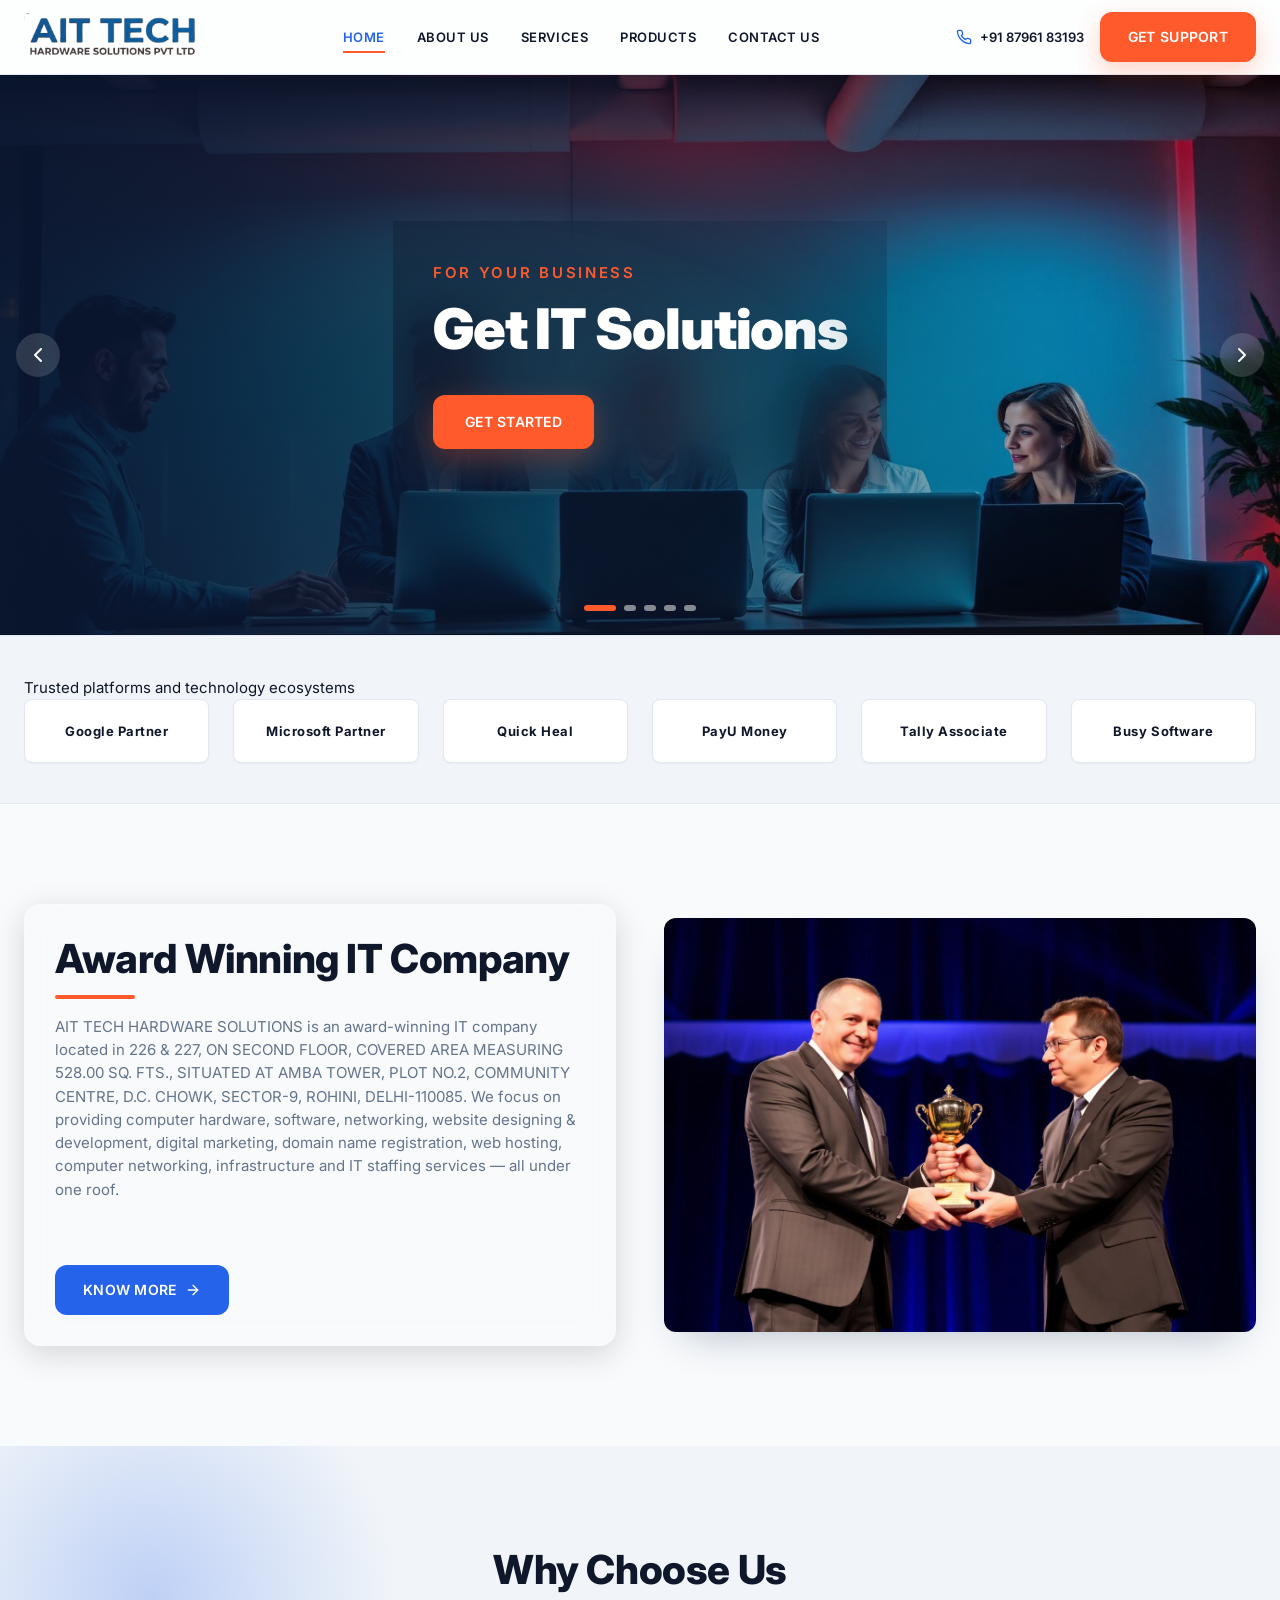
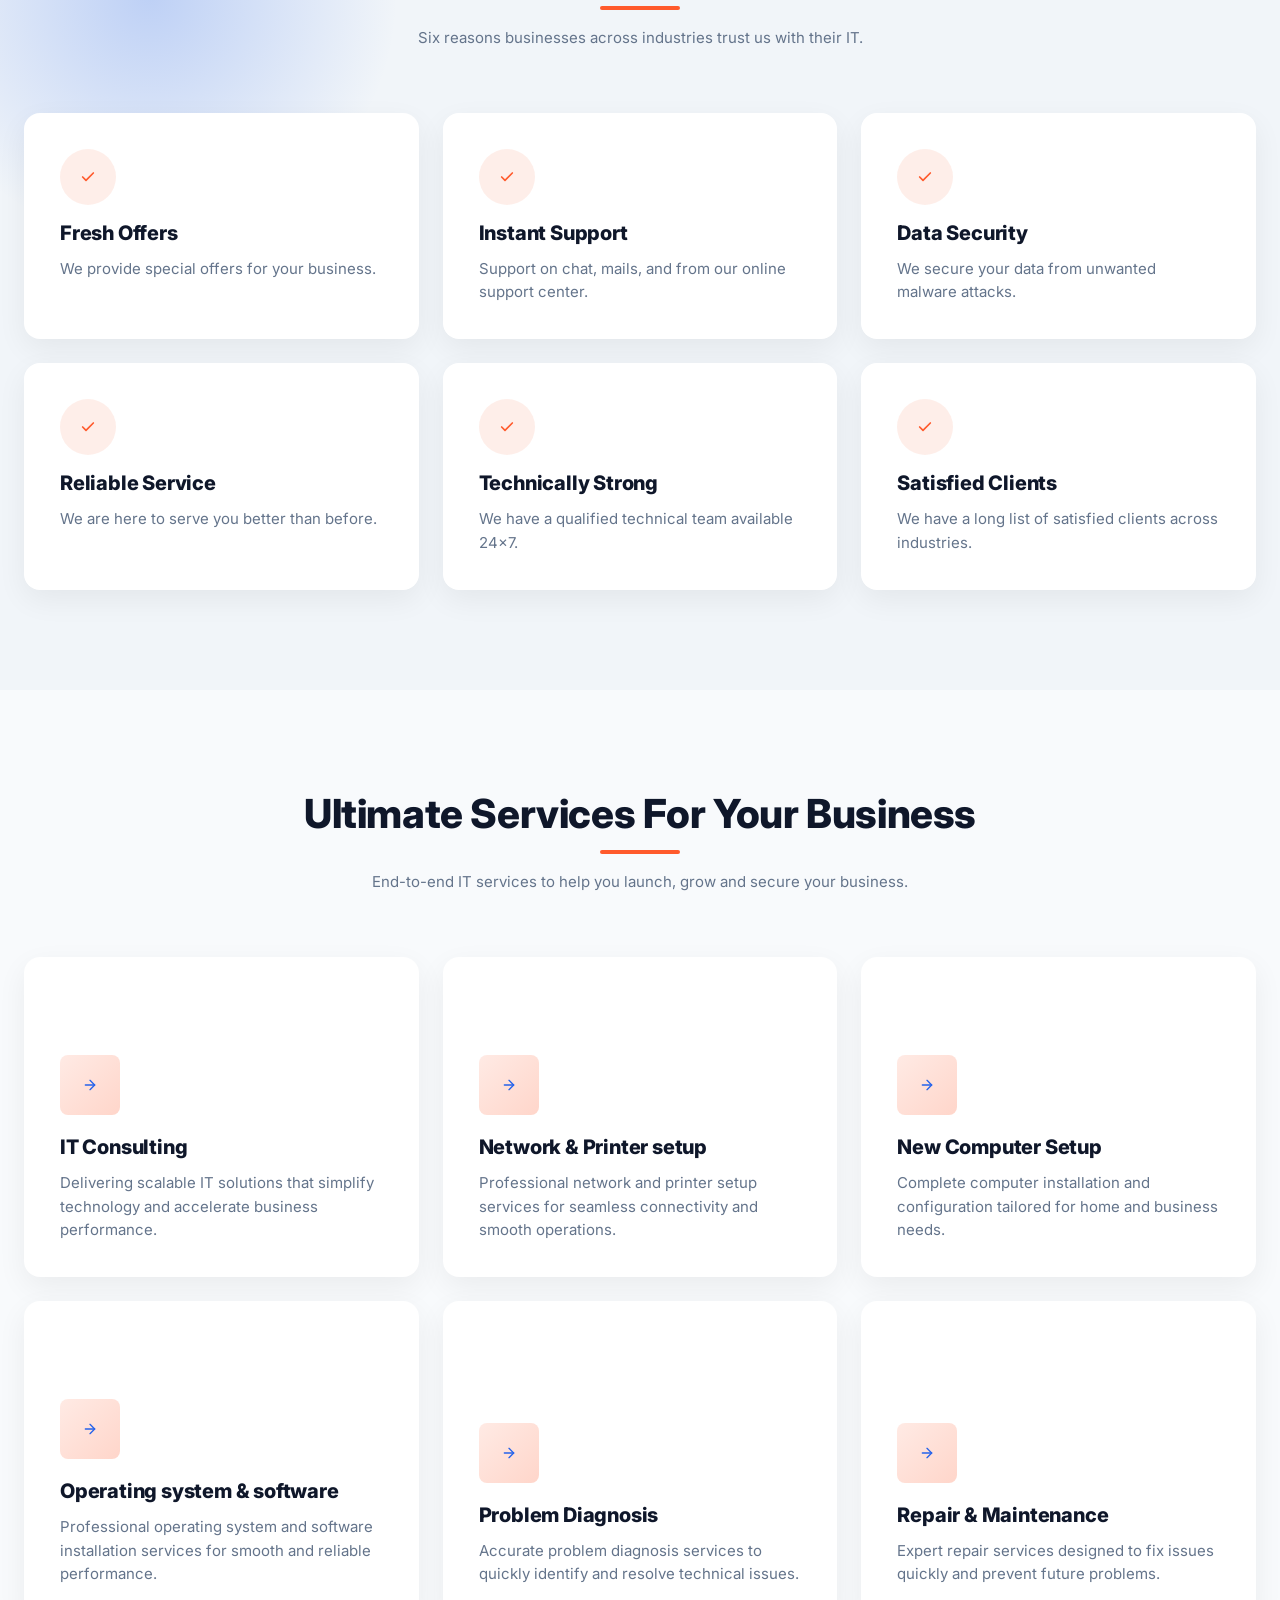
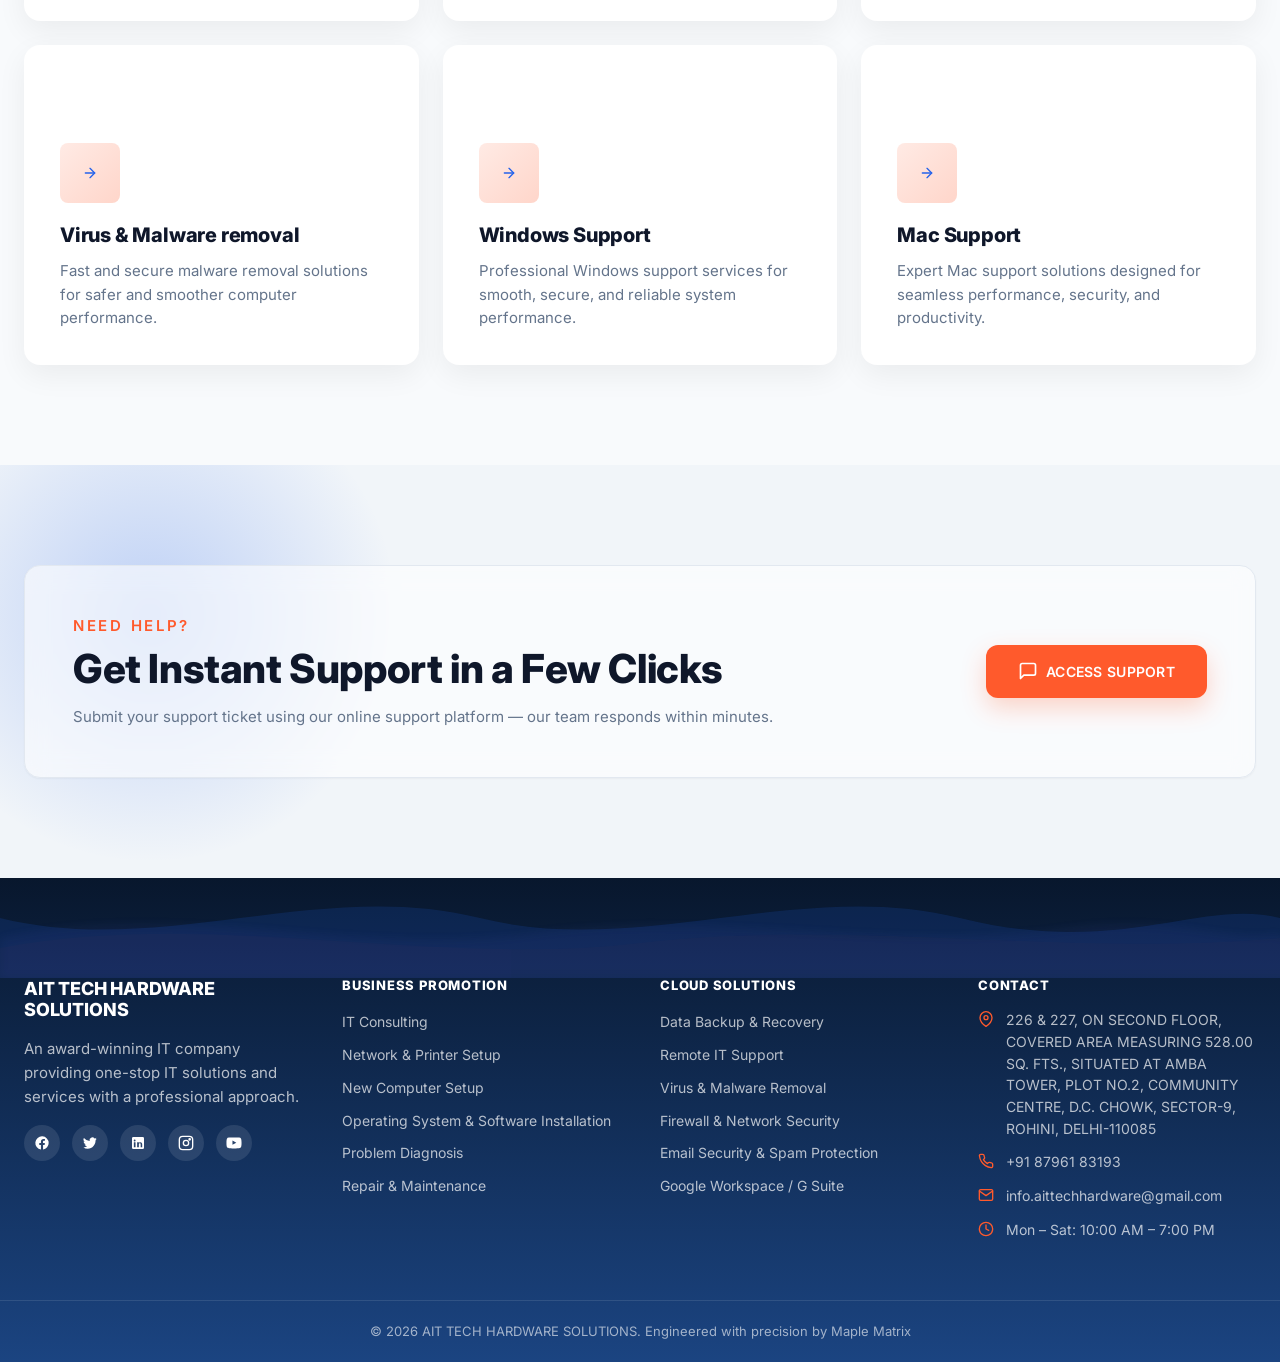
==== commit 3bd45a42: "Update index.html" ====
--- a/index.html
+++ b/index.html
@@ -231,12 +231,17 @@
   SITUATED AT AMBA TOWER, PLOT NO.2, COMMUNITY CENTRE, 
   D.C. CHOWK, SECTOR-9, ROHINI, DELHI-110085</span></li>
         <li><svg width="16" height="16" viewBox="0 0 24 24" fill="none" stroke="currentColor" stroke-width="2" stroke-linecap="round" stroke-linejoin="round"><path d="M22 16.92v3a2 2 0 0 1-2.18 2 19.79 19.79 0 0 1-8.63-3.07 19.5 19.5 0 0 1-6-6 19.79 19.79 0 0 1-3.07-8.67A2 2 0 0 1 4.11 2h3a2 2 0 0 1 2 1.72 12.84 12.84 0 0 0 .7 2.81 2 2 0 0 1-.45 2.11L8.09 9.91a16 16 0 0 0 6 6l1.27-1.27a2 2 0 0 1 2.11-.45 12.84 12.84 0 0 0 2.81.7A2 2 0 0 1 22 16.92z"/></svg><a href="tel:+918796183193">+91 87961 83193</a></li>
-        <li><svg width="16" height="16" viewBox="0 0 24 24" fill="none" stroke="currentColor" stroke-width="2" stroke-linecap="round" stroke-linejoin="round"><path d="M4 4h16c1.1 0 2 .9 2 2v12c0 1.1-.9 2-2 2H4c-1.1 0-2-.9-2-2V6c0-1.1.9-2 2-2z"/><polyline points="22,6 12,13 2,6"/></svg><a href="mailto:aittechhelpdesk@gmail.com">aittechhelpdesk@gmail.com</a></li>
+        <li><svg width="16" height="16" viewBox="0 0 24 24" fill="none" stroke="currentColor" stroke-width="2" stroke-linecap="round" stroke-linejoin="round"><path d="M4 4h16c1.1 0 2 .9 2 2v12c0 1.1-.9 2-2 2H4c-1.1 0-2-.9-2-2V6c0-1.1.9-2 2-2z"/><polyline points="22,6 12,13 2,6"/></svg><a href="mailto:info.aittechhardware@gmail.com">info.aittechhardware@gmail.com</a></li>
         <li><svg width="16" height="16" viewBox="0 0 24 24" fill="none" stroke="currentColor" stroke-width="2" stroke-linecap="round" stroke-linejoin="round"><circle cx="12" cy="12" r="10"/><polyline points="12 6 12 12 16 14"/></svg><span>Mon – Sat: 10:00 AM – 7:00 PM</span></li>
       </ul>
     </div>
   </div>
-  <div class="copy">© 2026 AIT TECH HARDWARE SOLUTIONS. All rights reserved.</div>
+<div class="copy">
+  © 2026 AIT TECH HARDWARE SOLUTIONS. Engineered with precision by 
+  <a href="https://www.maplematrix.in/" target="_blank">
+    Maple Matrix
+  </a>
+</div>
 </footer>
 <script src="js/main.js"></script>
 </body>
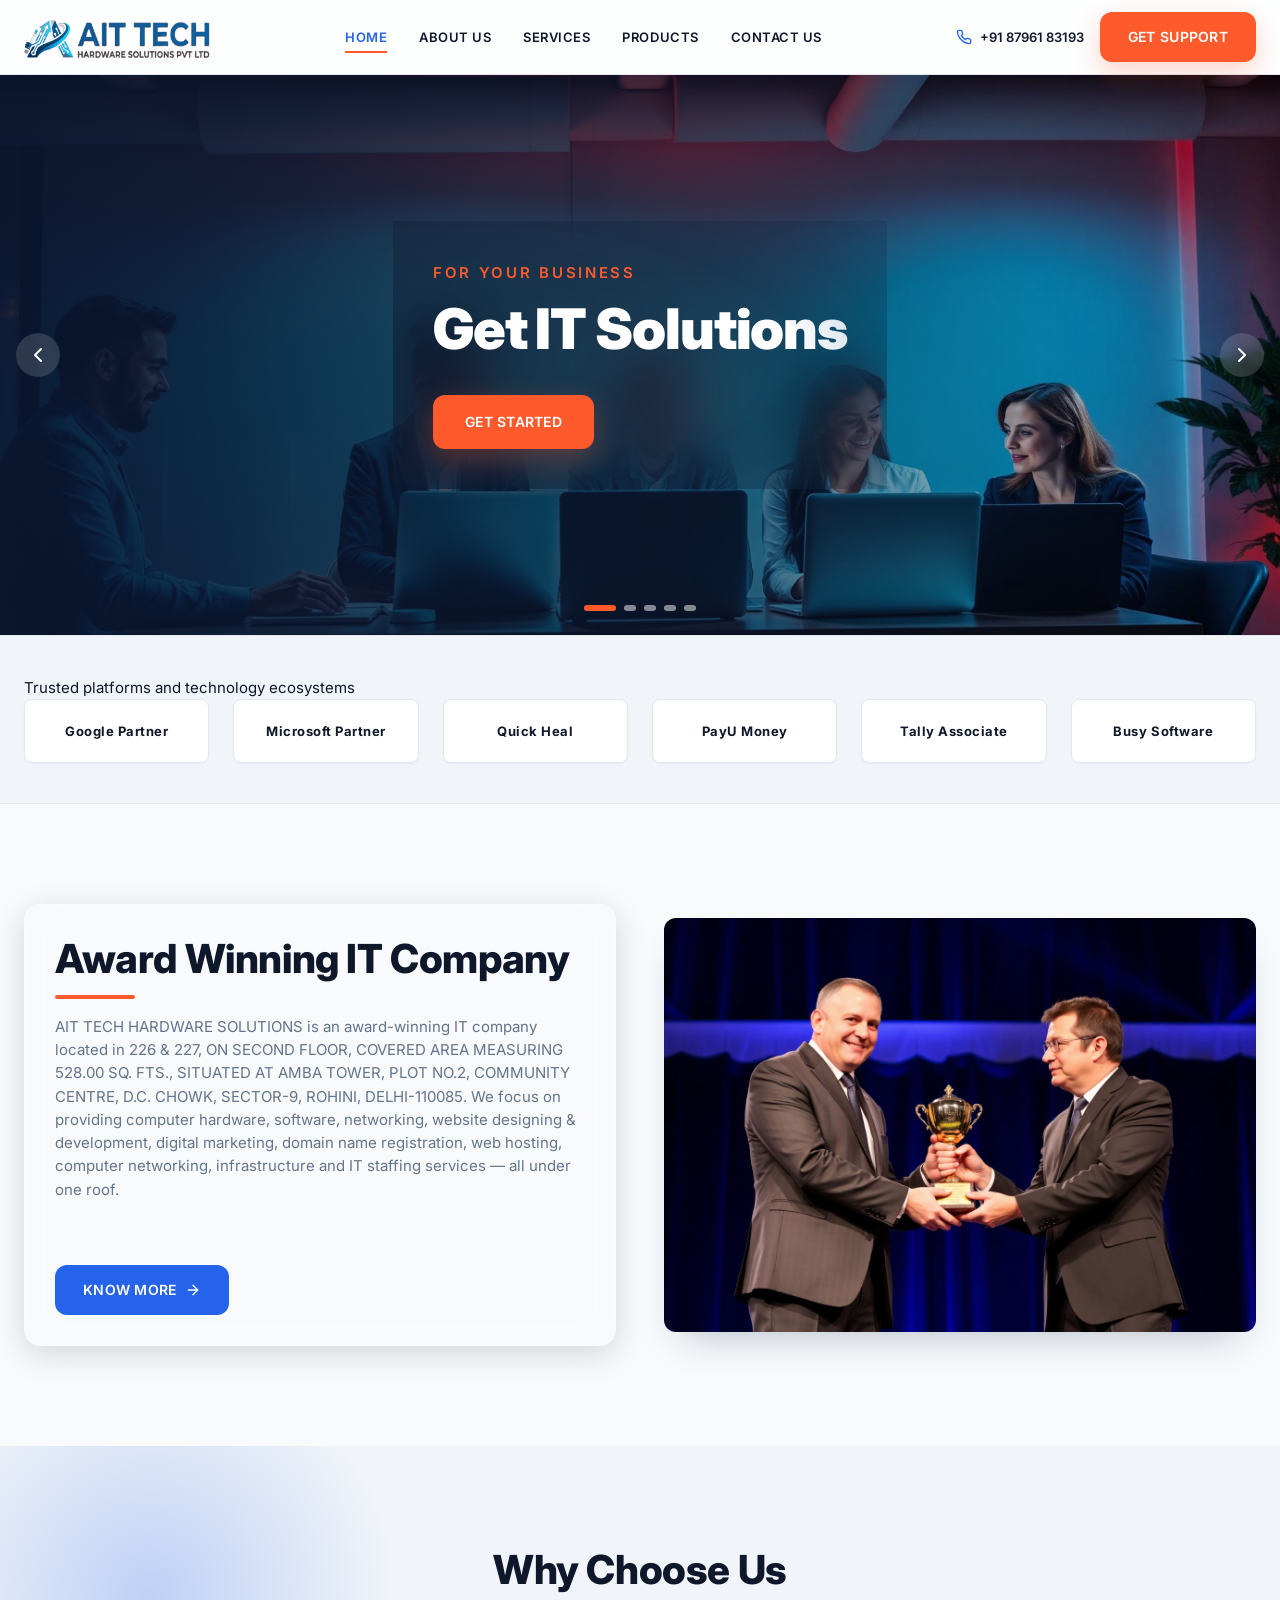
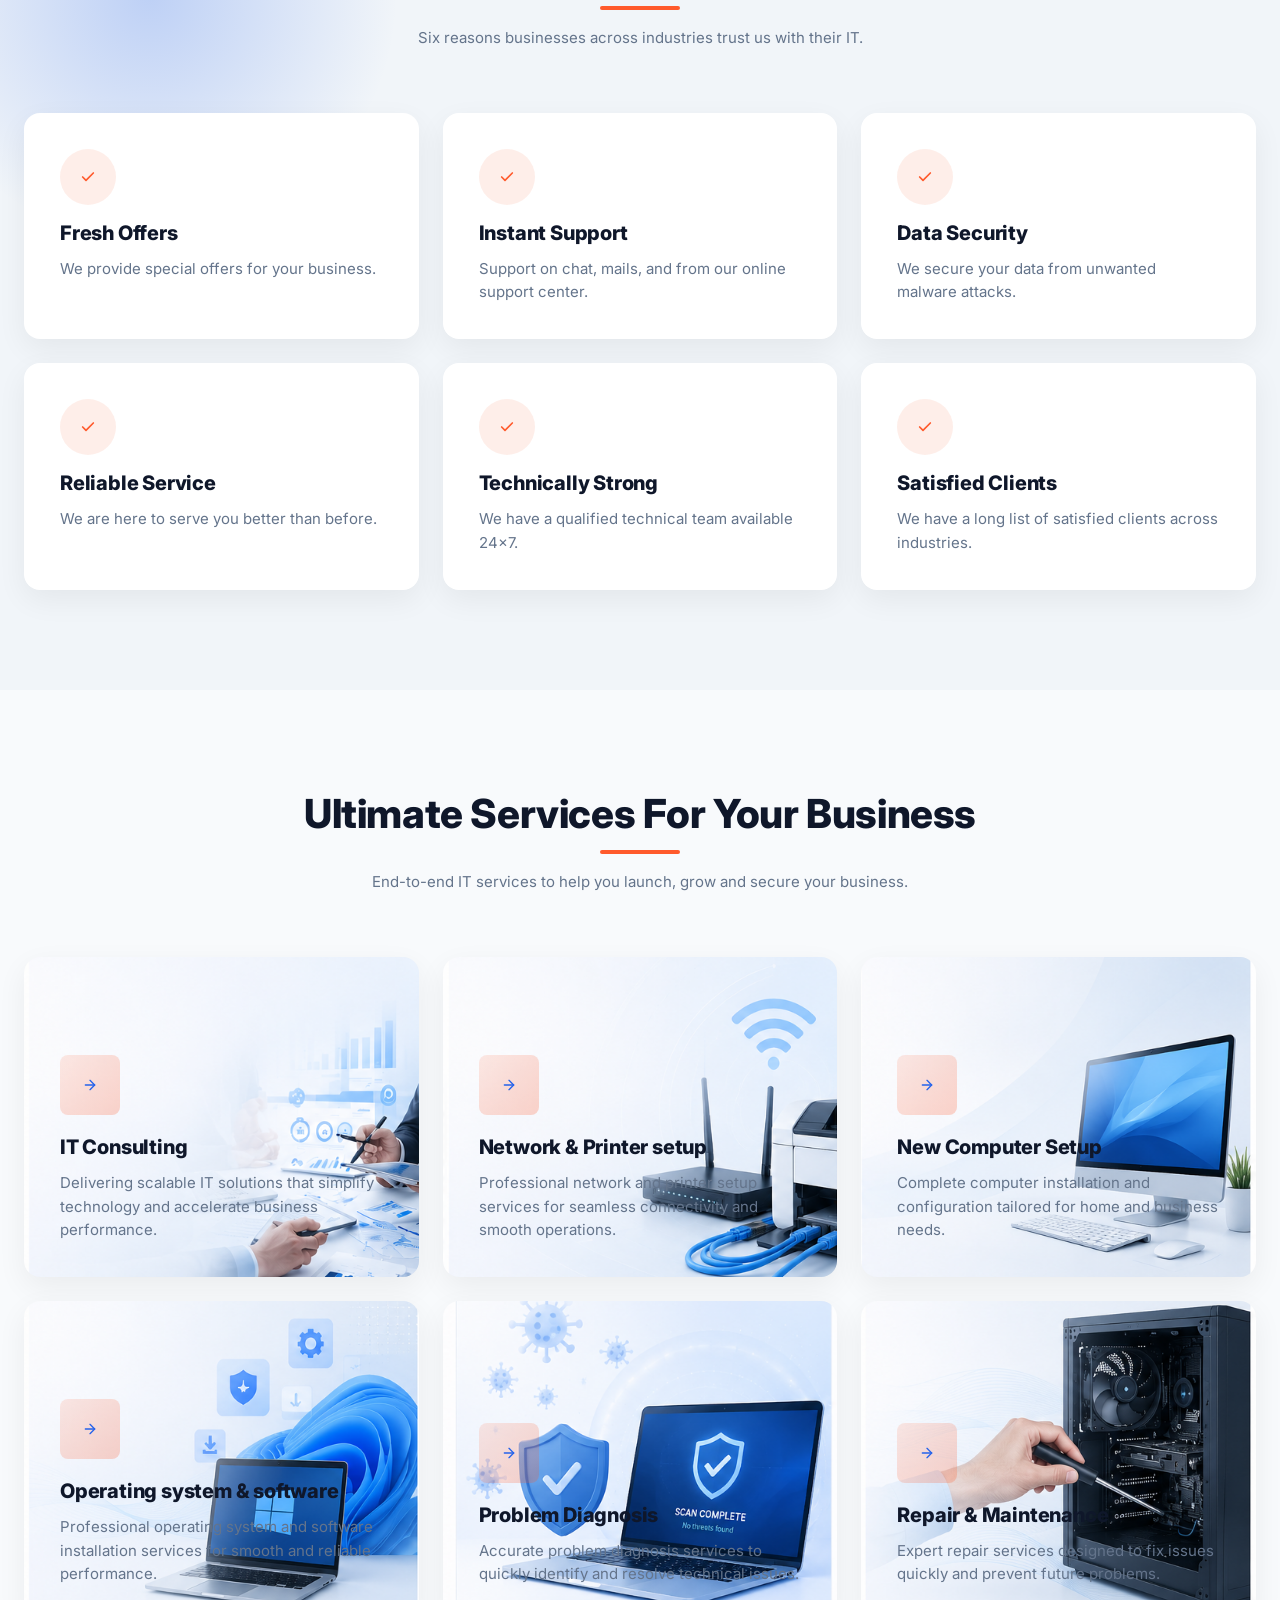
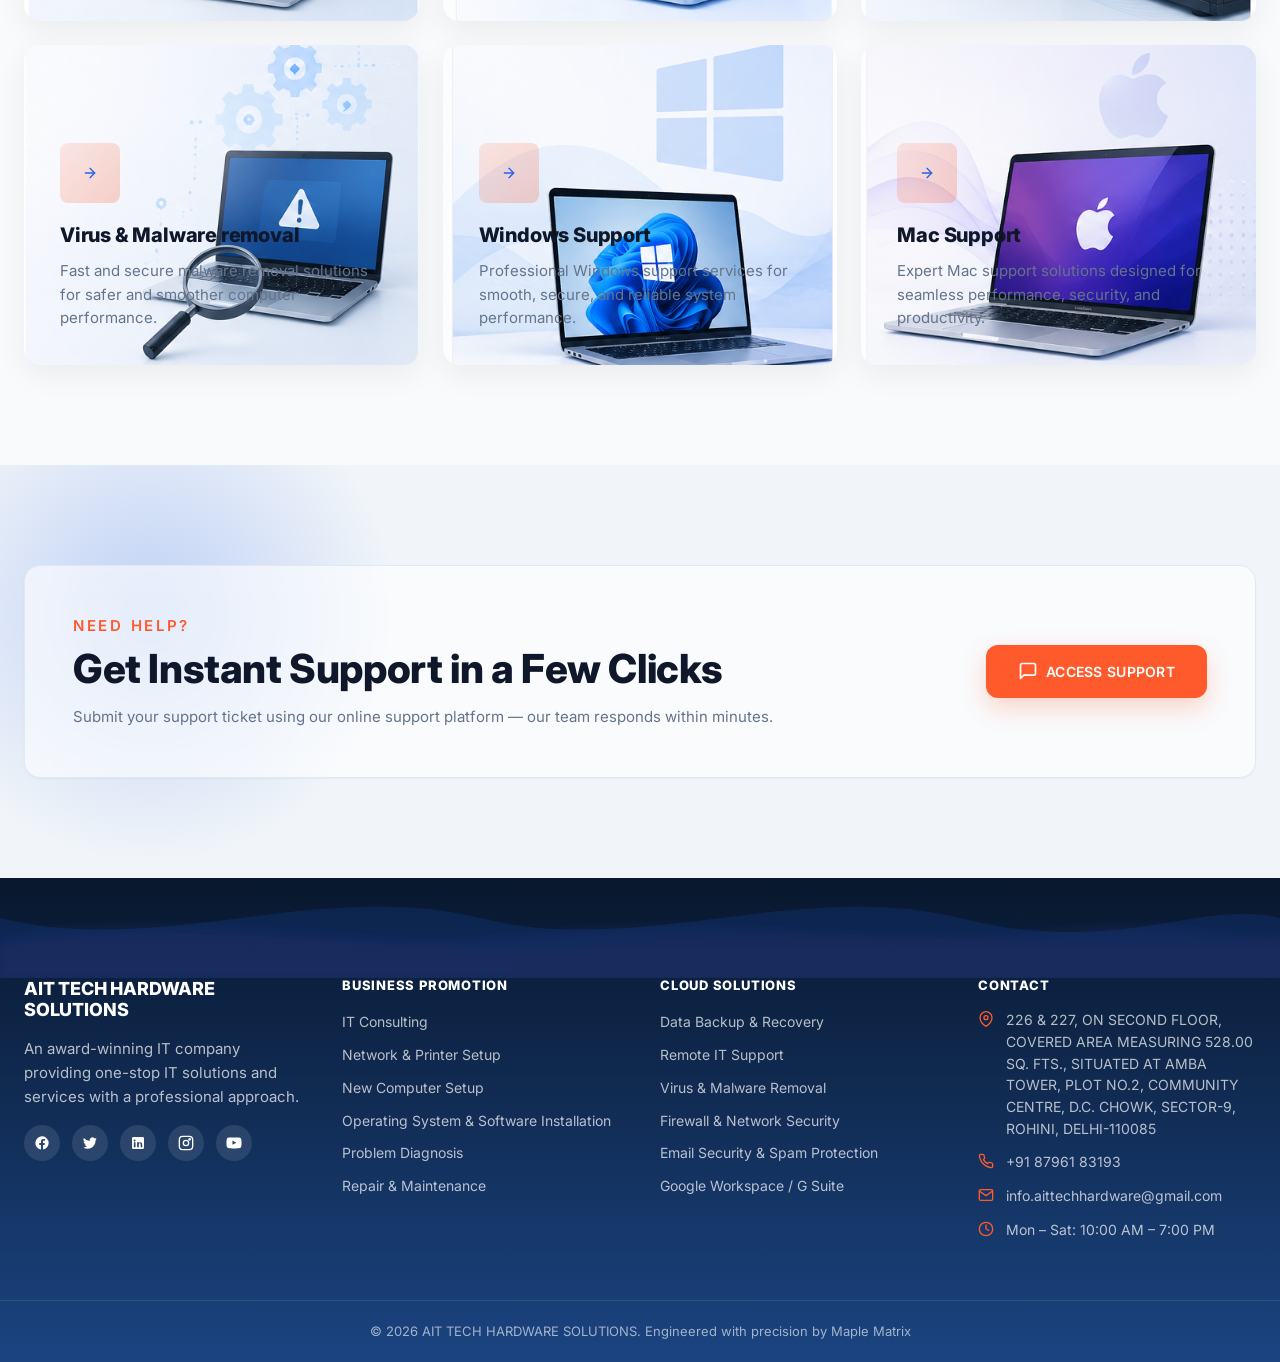
==== commit 6240714e: "Refactor 'Why Choose Us' section with links" ====
--- a/index.html
+++ b/index.html
@@ -51,10 +51,80 @@
   <div class="rounded-shadow"><img src="images/award-photo.jpg" alt="Award ceremony" loading="lazy"/></div>
 </div></section>
 
-<section class="section section-soft"><div class="container">
-  <div class="heading center"><h2>Why Choose Us</h2><p>Six reasons businesses across industries trust us with their IT.</p></div>
-  <div class="grid-3"><div class="card"><div class="icon-bubble"><svg width="16" height="16" viewBox="0 0 24 24" fill="none" stroke="currentColor" stroke-width="2.5" stroke-linecap="round" stroke-linejoin="round"><polyline points="20 6 9 17 4 12"/></svg></div><h3>Fresh Offers</h3><p>We provide special offers for your business.</p></div><div class="card"><div class="icon-bubble"><svg width="16" height="16" viewBox="0 0 24 24" fill="none" stroke="currentColor" stroke-width="2.5" stroke-linecap="round" stroke-linejoin="round"><polyline points="20 6 9 17 4 12"/></svg></div><h3>Instant Support</h3><p>Support on chat, mails, and from our online support center.</p></div><div class="card"><div class="icon-bubble"><svg width="16" height="16" viewBox="0 0 24 24" fill="none" stroke="currentColor" stroke-width="2.5" stroke-linecap="round" stroke-linejoin="round"><polyline points="20 6 9 17 4 12"/></svg></div><h3>Data Security</h3><p>We secure your data from unwanted malware attacks.</p></div><div class="card"><div class="icon-bubble"><svg width="16" height="16" viewBox="0 0 24 24" fill="none" stroke="currentColor" stroke-width="2.5" stroke-linecap="round" stroke-linejoin="round"><polyline points="20 6 9 17 4 12"/></svg></div><h3>Reliable Service</h3><p>We are here to serve you better than before.</p></div><div class="card"><div class="icon-bubble"><svg width="16" height="16" viewBox="0 0 24 24" fill="none" stroke="currentColor" stroke-width="2.5" stroke-linecap="round" stroke-linejoin="round"><polyline points="20 6 9 17 4 12"/></svg></div><h3>Technically Strong</h3><p>We have a qualified technical team available 24×7.</p></div><div class="card"><div class="icon-bubble"><svg width="16" height="16" viewBox="0 0 24 24" fill="none" stroke="currentColor" stroke-width="2.5" stroke-linecap="round" stroke-linejoin="round"><polyline points="20 6 9 17 4 12"/></svg></div><h3>Satisfied Clients</h3><p>We have a long list of satisfied clients across industries.</p></div></div>
-</div></section>
+<section class="section section-soft">
+  <div class="container">
+
+    <div class="heading center">
+      <h2>Why Choose Us</h2>
+      <p>Six reasons businesses across industries trust us with their IT.</p>
+    </div>
+
+    <div class="grid-3">
+
+      <a href="contact.html" class="card">
+        <div class="icon-bubble">
+          <svg width="16" height="16" viewBox="0 0 24 24" fill="none" stroke="currentColor" stroke-width="2.5" stroke-linecap="round" stroke-linejoin="round">
+            <polyline points="20 6 9 17 4 12"/>
+          </svg>
+        </div>
+        <h3>Fresh Offers</h3>
+        <p>We provide special offers for your business.</p>
+      </a>
+
+      <a href="contact.html" class="card">
+        <div class="icon-bubble">
+          <svg width="16" height="16" viewBox="0 0 24 24" fill="none" stroke="currentColor" stroke-width="2.5" stroke-linecap="round" stroke-linejoin="round">
+            <polyline points="20 6 9 17 4 12"/>
+          </svg>
+        </div>
+        <h3>Instant Support</h3>
+        <p>Support on chat, mails, and from our online support center.</p>
+      </a>
+
+      <a href="contact.html" class="card">
+        <div class="icon-bubble">
+          <svg width="16" height="16" viewBox="0 0 24 24" fill="none" stroke="currentColor" stroke-width="2.5" stroke-linecap="round" stroke-linejoin="round">
+            <polyline points="20 6 9 17 4 12"/>
+          </svg>
+        </div>
+        <h3>Data Security</h3>
+        <p>We secure your data from unwanted malware attacks.</p>
+      </a>
+
+      <a href="contact.html" class="card">
+        <div class="icon-bubble">
+          <svg width="16" height="16" viewBox="0 0 24 24" fill="none" stroke="currentColor" stroke-width="2.5" stroke-linecap="round" stroke-linejoin="round">
+            <polyline points="20 6 9 17 4 12"/>
+          </svg>
+        </div>
+        <h3>Reliable Service</h3>
+        <p>We are here to serve you better than before.</p>
+      </a>
+
+      <a href="contact.html" class="card">
+        <div class="icon-bubble">
+          <svg width="16" height="16" viewBox="0 0 24 24" fill="none" stroke="currentColor" stroke-width="2.5" stroke-linecap="round" stroke-linejoin="round">
+            <polyline points="20 6 9 17 4 12"/>
+          </svg>
+        </div>
+        <h3>Technically Strong</h3>
+        <p>We have a qualified technical team available 24×7.</p>
+      </a>
+
+      <a href="contact.html" class="card">
+        <div class="icon-bubble">
+          <svg width="16" height="16" viewBox="0 0 24 24" fill="none" stroke="currentColor" stroke-width="2.5" stroke-linecap="round" stroke-linejoin="round">
+            <polyline points="20 6 9 17 4 12"/>
+          </svg>
+        </div>
+        <h3>Satisfied Clients</h3>
+        <p>We have a long list of satisfied clients across industries.</p>
+      </a>
+
+    </div>
+
+  </div>
+</section>
 
 <section class="section"><div class="container">
   <div class="heading center"><h2>Ultimate Services For Your Business</h2><p>End-to-end IT services to help you launch, grow and secure your business.</p></div>
--- a/css/styles.css
+++ b/css/styles.css
@@ -1,4 +1,3 @@
-/* ITSS-inspired static site styles */
 :root{
   --primary:#0f172a;        /* deep slate */
   --primary-2:#1e293b;
@@ -354,3 +353,61 @@
 .services-grid .card:nth-child(9){
   background-image:url("../images/mac.png");
 }
+
+.product-card{
+    position: relative;
+    overflow: hidden;
+    min-height: 320px;
+    border-radius: 28px;
+    padding: 40px;
+    background-color: #fff;
+    background-size: cover;
+    background-position: center;
+    background-repeat: no-repeat;
+    transition: 0.35s ease;
+}
+
+.product-card::before{
+    content: "";
+    position: absolute;
+    inset: 0;
+    background: rgba(255,255,255,0.78);
+    backdrop-filter: blur(2px);
+    z-index: 1;
+}
+
+.product-card > *{
+    position: relative;
+    z-index: 2;
+}
+
+.product-card:hover{
+    transform: translateY(-8px);
+    box-shadow: 0 20px 50px rgba(0,0,0,0.08);
+}
+
+/* Background Images */
+
+.software-card{
+    background-image: url("../images/software.png");
+}
+
+.hardware-card{
+    background-image: url("../images/pc1.png");
+}
+
+.networking-card{
+    background-image: url("../images/wifi.png");
+}
+
+.cctv-card{
+    background-image: url("../images/CCTV.png");
+}
+
+.cloud-card{
+    background-image: url("../images/cloud.png");
+}
+
+.accessories-card{
+    background-image: url("../images/acc.png");
+}
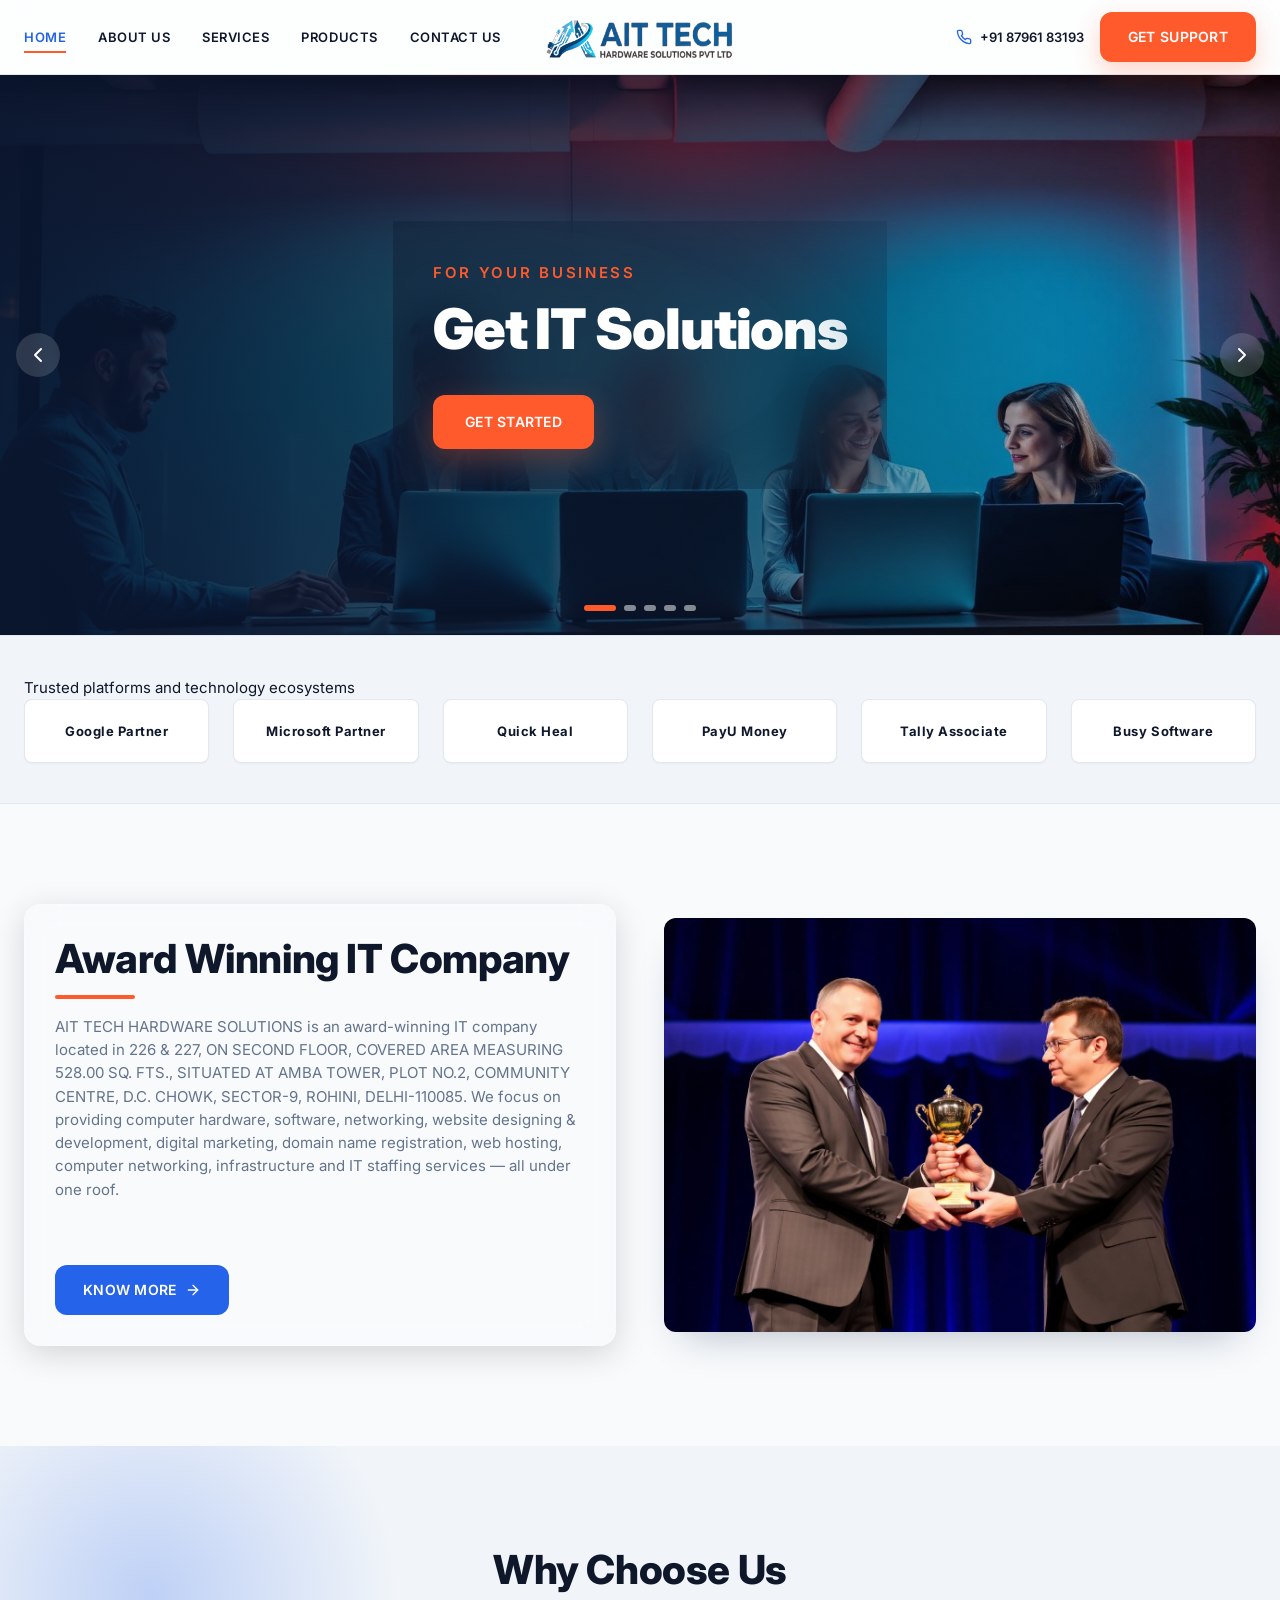
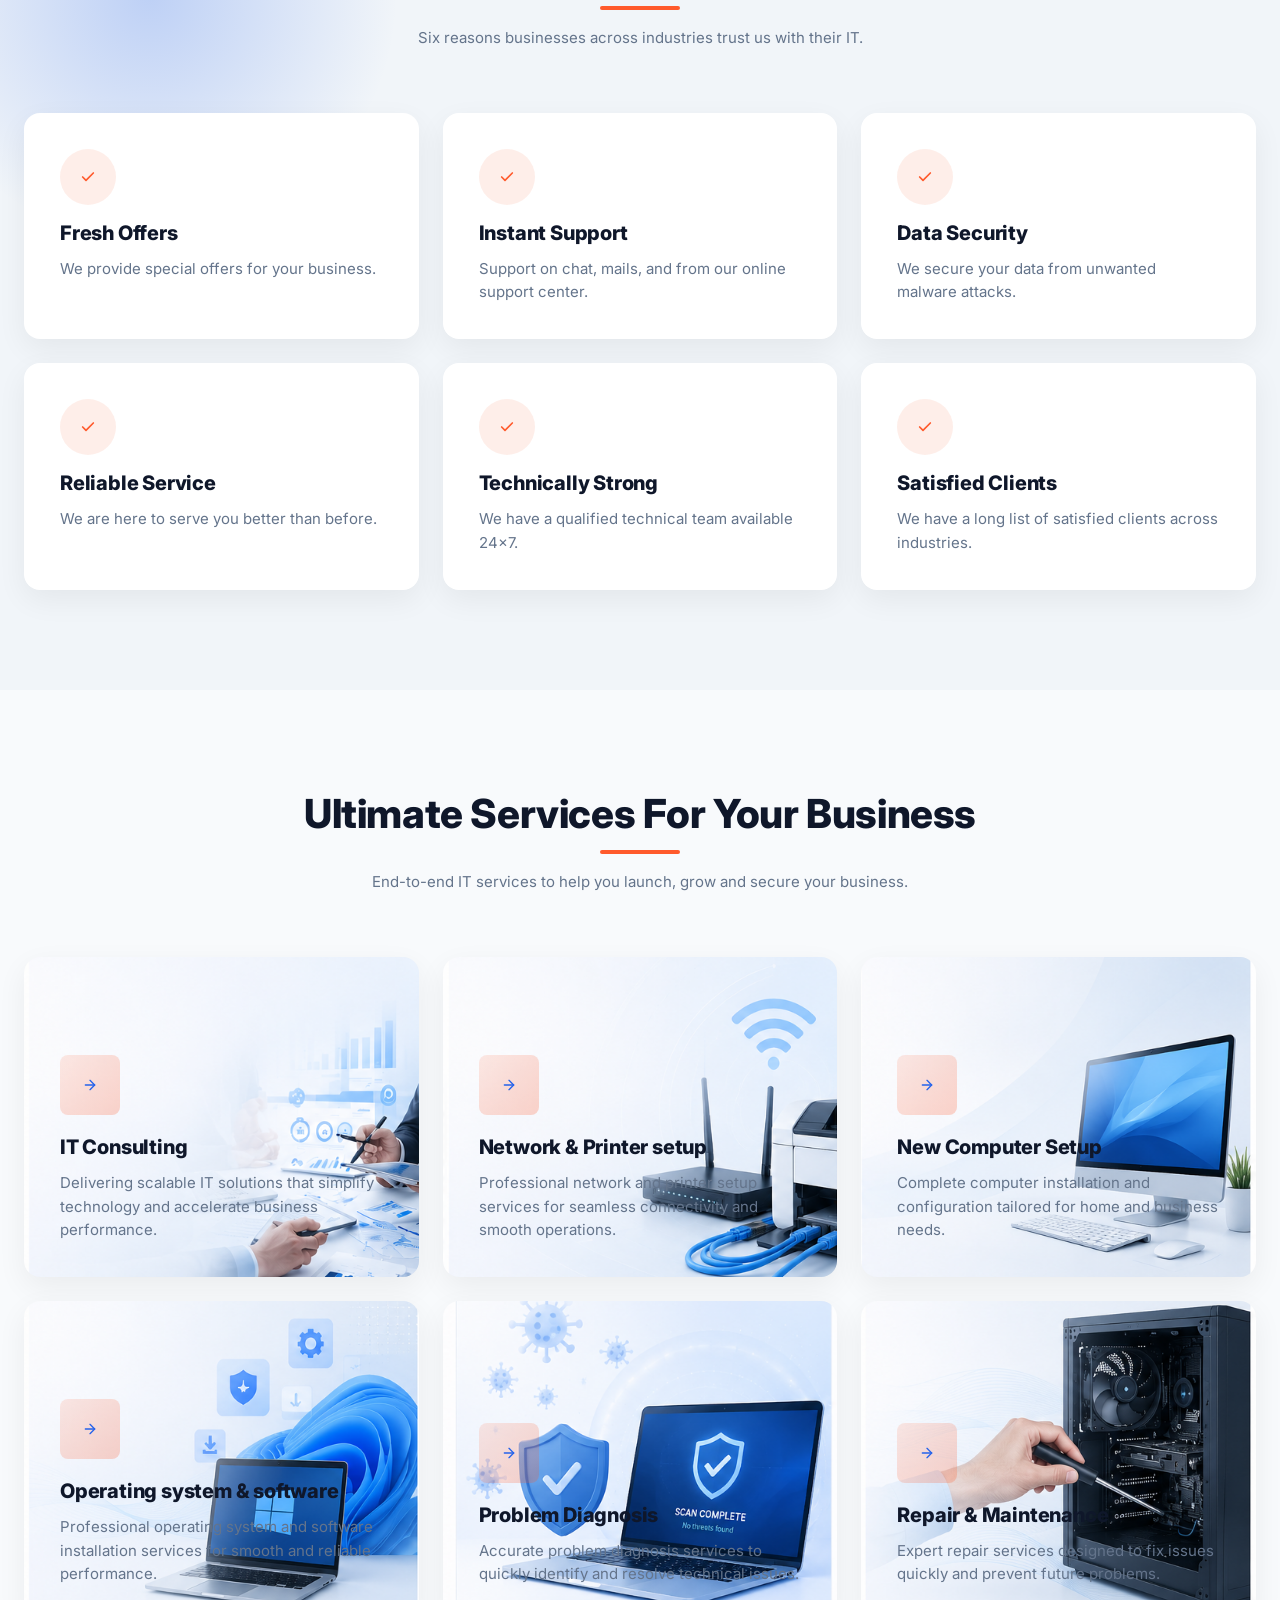
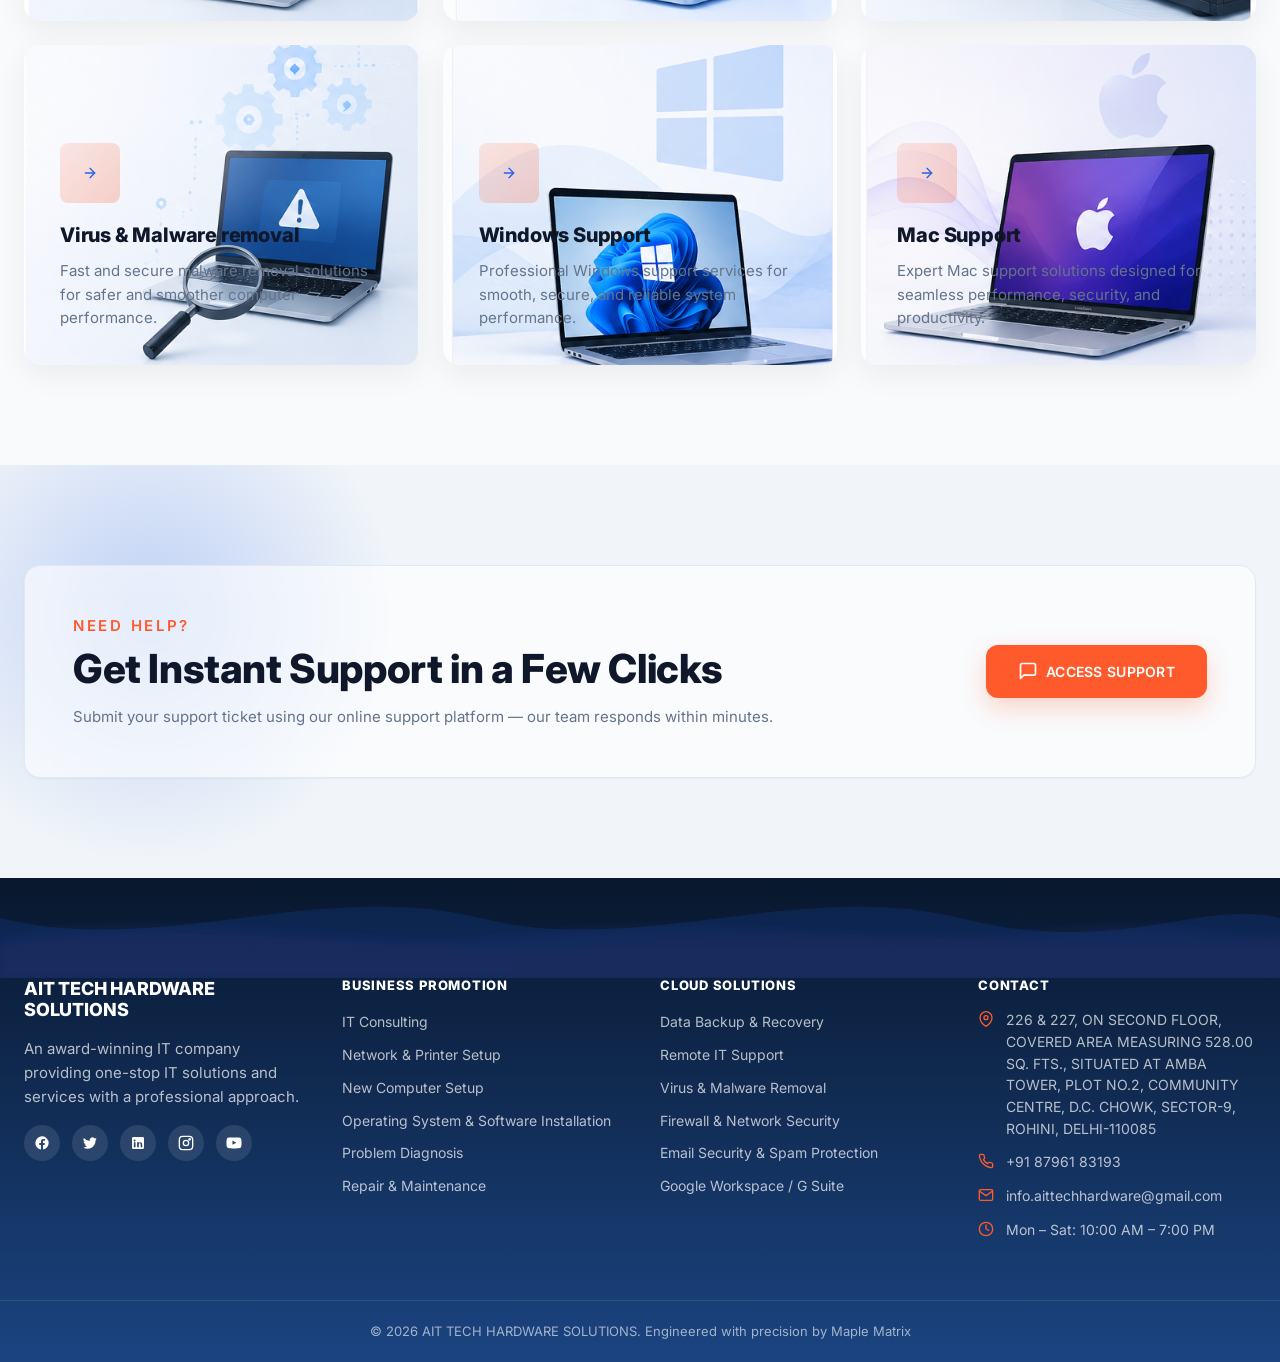
==== commit 4c44ae99: "Update index.html" ====
--- a/index.html
+++ b/index.html
@@ -129,7 +129,7 @@
 <section class="section"><div class="container">
   <div class="heading center"><h2>Ultimate Services For Your Business</h2><p>End-to-end IT services to help you launch, grow and secure your business.</p></div>
  <div class="grid-3 services-grid">
-      <div class="card">
+      <a href="contact.html" class="card">
         <div class="icon-square">
           <svg width="16" height="16" viewBox="0 0 24 24" fill="none" stroke="currentColor" stroke-width="2" stroke-linecap="round" stroke-linejoin="round">
             <line x1="5" y1="12" x2="19" y2="12"/>
@@ -138,9 +138,9 @@
         </div>
         <h3>IT Consulting</h3>
         <p>Delivering scalable IT solutions that simplify technology and accelerate business performance.</p>
-      </div>
-
-      <div class="card">
+      </a>
+
+      <a href="contact.html" class="card">
         <div class="icon-square">
           <svg width="16" height="16" viewBox="0 0 24 24" fill="none" stroke="currentColor" stroke-width="2" stroke-linecap="round" stroke-linejoin="round">
             <line x1="5" y1="12" x2="19" y2="12"/>
@@ -149,9 +149,9 @@
         </div>
         <h3>Network & Printer setup</h3>
         <p>Professional network and printer setup services for seamless connectivity and smooth operations.</p>
-      </div>
-
-      <div class="card">
+      </a>
+
+      <a href="contact.html" class="card">
         <div class="icon-square">
           <svg width="16" height="16" viewBox="0 0 24 24" fill="none" stroke="currentColor" stroke-width="2" stroke-linecap="round" stroke-linejoin="round">
             <line x1="5" y1="12" x2="19" y2="12"/>
@@ -160,9 +160,9 @@
         </div>
         <h3>New Computer Setup</h3>
         <p>Complete computer installation and configuration tailored for home and business needs.</p>
-      </div>
-
-      <div class="card">
+      </a>
+
+      <a href="contact.html" class="card">
         <div class="icon-square">
           <svg width="16" height="16" viewBox="0 0 24 24" fill="none" stroke="currentColor" stroke-width="2" stroke-linecap="round" stroke-linejoin="round">
             <line x1="5" y1="12" x2="19" y2="12"/>
@@ -171,9 +171,9 @@
         </div>
         <h3>Operating system & software</h3>
         <p>Professional operating system and software installation services for smooth and reliable performance.</p>
-      </div>
-
-      <div class="card">
+      </a>
+
+      <a href="contact.html" class="card">
         <div class="icon-square">
           <svg width="16" height="16" viewBox="0 0 24 24" fill="none" stroke="currentColor" stroke-width="2" stroke-linecap="round" stroke-linejoin="round">
             <line x1="5" y1="12" x2="19" y2="12"/>
@@ -182,9 +182,9 @@
         </div>
         <h3>Problem Diagnosis</h3>
         <p>Accurate problem diagnosis services to quickly identify and resolve technical issues.</p>
-      </div>
-
-      <div class="card">
+      </a>
+
+      <a href="contact.html" class="card">
         <div class="icon-square">
           <svg width="16" height="16" viewBox="0 0 24 24" fill="none" stroke="currentColor" stroke-width="2" stroke-linecap="round" stroke-linejoin="round">
             <line x1="5" y1="12" x2="19" y2="12"/>
@@ -193,9 +193,9 @@
         </div>
         <h3>Repair & Maintenance</h3>
         <p>Expert repair services designed to fix issues quickly and prevent future problems.</p>
-      </div>
-
-      <div class="card">
+      </a>
+
+      <a href="contact.html" class="card">
         <div class="icon-square">
           <svg width="16" height="16" viewBox="0 0 24 24" fill="none" stroke="currentColor" stroke-width="2" stroke-linecap="round" stroke-linejoin="round">
             <line x1="5" y1="12" x2="19" y2="12"/>
@@ -204,8 +204,8 @@
         </div>
         <h3>Virus & Malware removal</h3>
         <p>Fast and secure malware removal solutions for safer and smoother computer performance.</p>
-      </div>
-      <div class="card">
+      </a>
+      <a href="contact.html" class="card">
         <div class="icon-square">
           <svg width="16" height="16" viewBox="0 0 24 24" fill="none" stroke="currentColor" stroke-width="2" stroke-linecap="round" stroke-linejoin="round">
             <line x1="5" y1="12" x2="19" y2="12"/>
@@ -214,8 +214,8 @@
         </div>
         <h3>Windows Support</h3>
         <p>Professional Windows support services for smooth, secure, and reliable system performance.</p>
-      </div>
-      <div class="card">
+      </a>
+      <a href="contact.html" class="card">
         <div class="icon-square">
           <svg width="16" height="16" viewBox="0 0 24 24" fill="none" stroke="currentColor" stroke-width="2" stroke-linecap="round" stroke-linejoin="round">
             <line x1="5" y1="12" x2="19" y2="12"/>
@@ -224,7 +224,7 @@
         </div>
         <h3>Mac Support</h3>
         <p>Expert Mac support solutions designed for seamless performance, security, and productivity.</p>
-      </div>
+      </a>
 
     </div></div></section>
 
--- a/css/styles.css
+++ b/css/styles.css
@@ -1,3 +1,4 @@
+/* ITSS-inspired static site styles */
 :root{
   --primary:#0f172a;        /* deep slate */
   --primary-2:#1e293b;
@@ -55,8 +56,13 @@
 .glass-dark{background: linear-gradient(135deg,rgba(15,23,42,0.7),rgba(15,23,42,0.4)); /* lower opacity */backdrop-filter: blur(28px);-webkit-backdrop-filter: blur(20px);border-radius: 24px;border: 1px solid rgba(255,255,255,0.08);box-shadow: 0 20px 60px rgba(0,0,0,0.25),inset 0 1px 0 rgba(255,255,255,0.05);}/* Header */
 .glass-hero{background: rgba(15,23,42,0.12);backdrop-filter: blur(28px);-webkit-backdrop-filter: blur(28px);border-radius:0;box-shadow: 0 30px 80px rgba(0,0,0,0.2);}
 .site-header{position:sticky;top:0;z-index:50;background: rgba(255,255,255,0.7);backdrop-filter: blur(12px);border-bottom:1px solid var(--border);box-shadow:0 4px 20px rgba(0,0,0,0.05);}
-.header-inner{display:flex;align-items:center;justify-content:space-between;padding:12px 24px;max-width:1280px;margin:0 auto}
-.logo img{height:48px;width:auto}
+.header-inner{display:flex;align-items:center;justify-content:space-between;padding:12px 24px;max-width:1280px;margin:0 auto; position: relative;}
+.logo img{height:48px;width:auto;}
+.logo {
+  position: absolute;
+  left: 50%;
+  transform: translateX(-50%);
+}
 .nav{display:flex;gap:32px}
 .nav a{position:relative; font-size:13px;font-weight:600;text-transform:uppercase;letter-spacing:.04em;color:var(--primary);transition:color .2s}
 .nav a::after{content:"";position:absolute;left:0;bottom:-6px;width:0;height:2px;background:var(--accent);transition:.3s;}
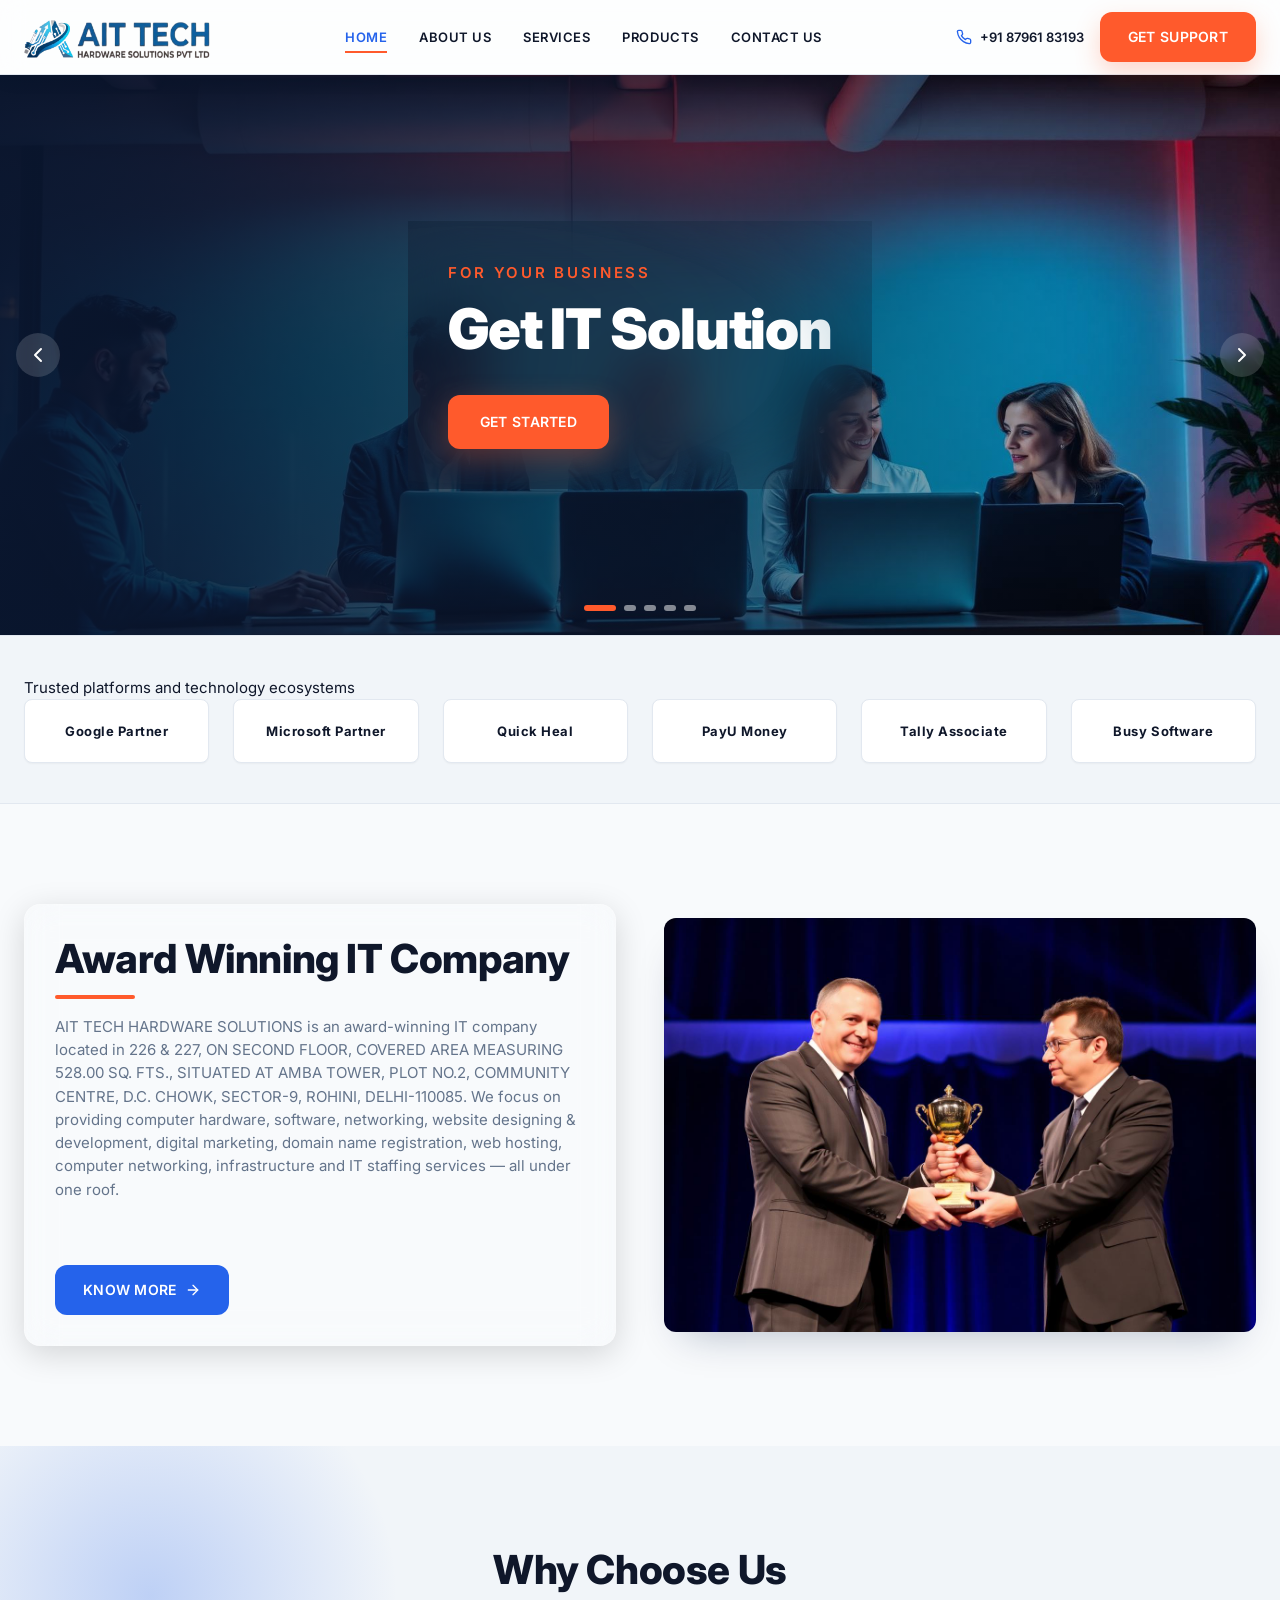
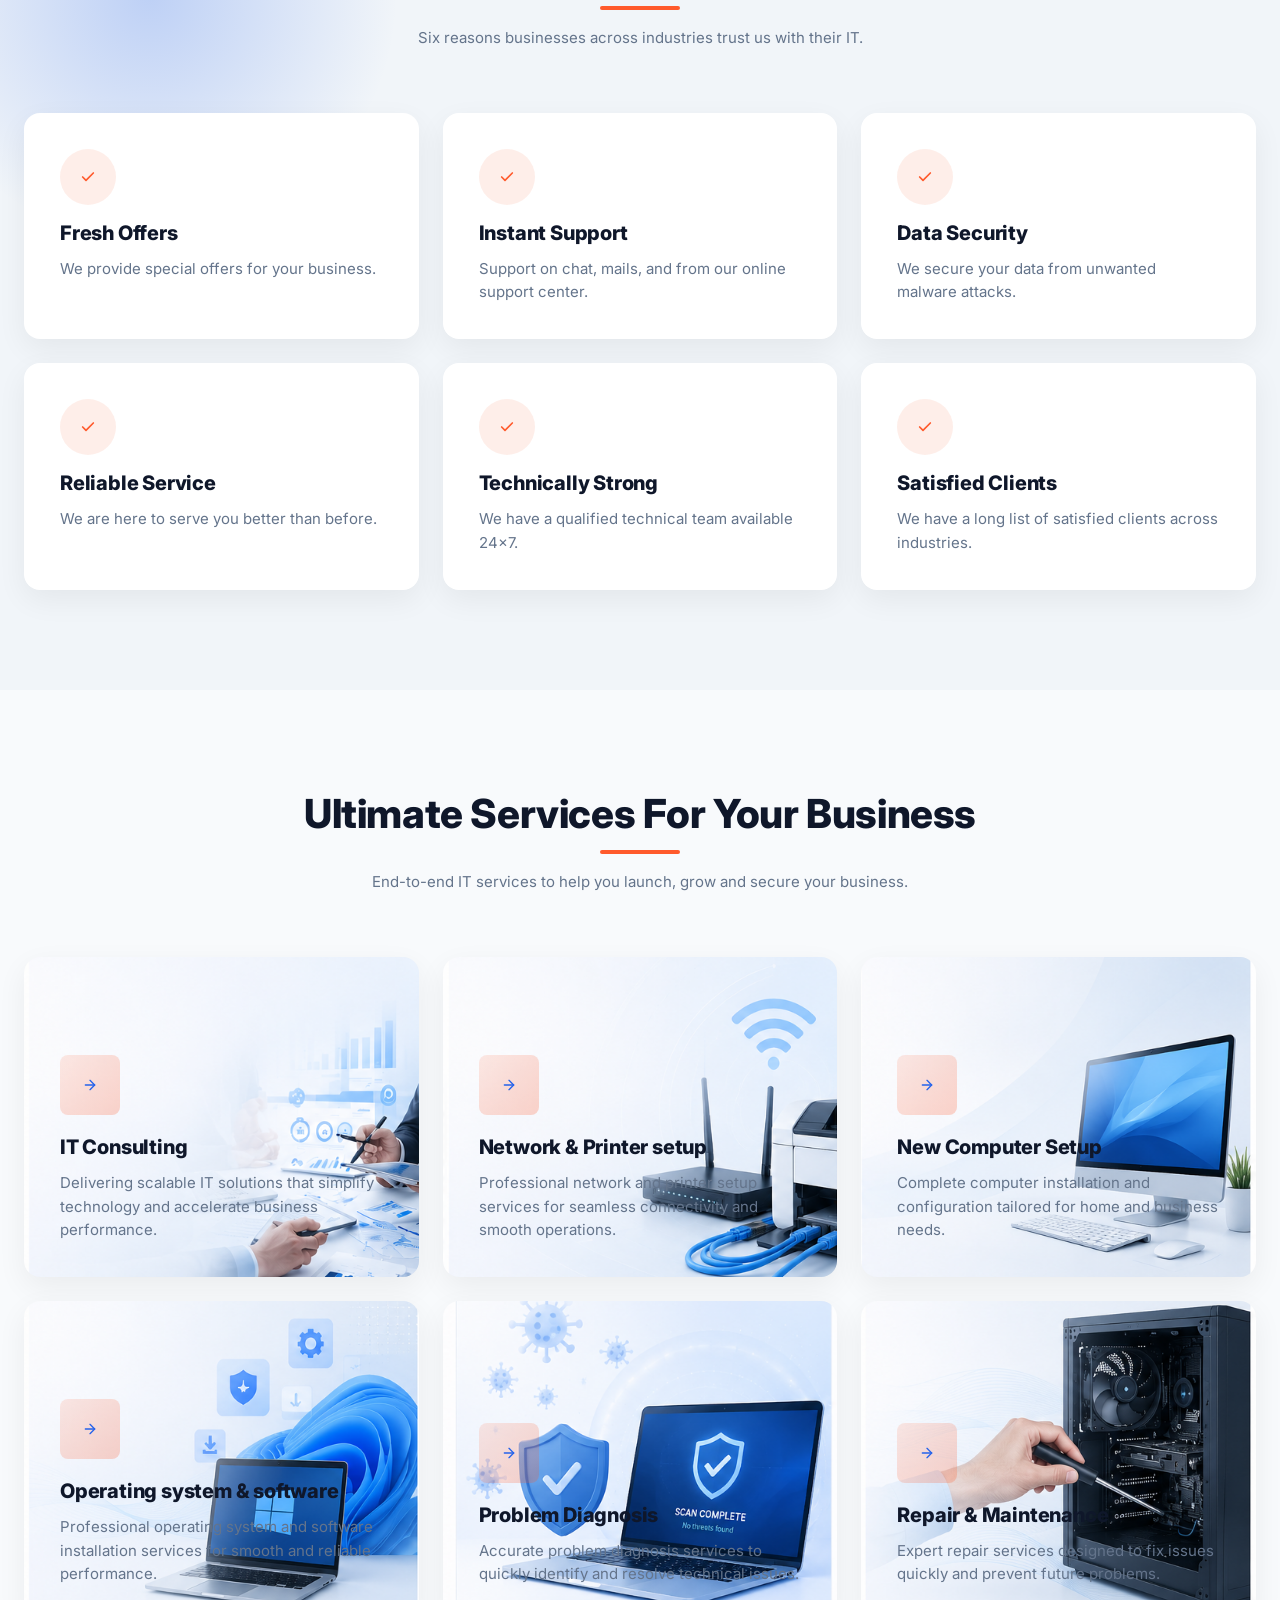
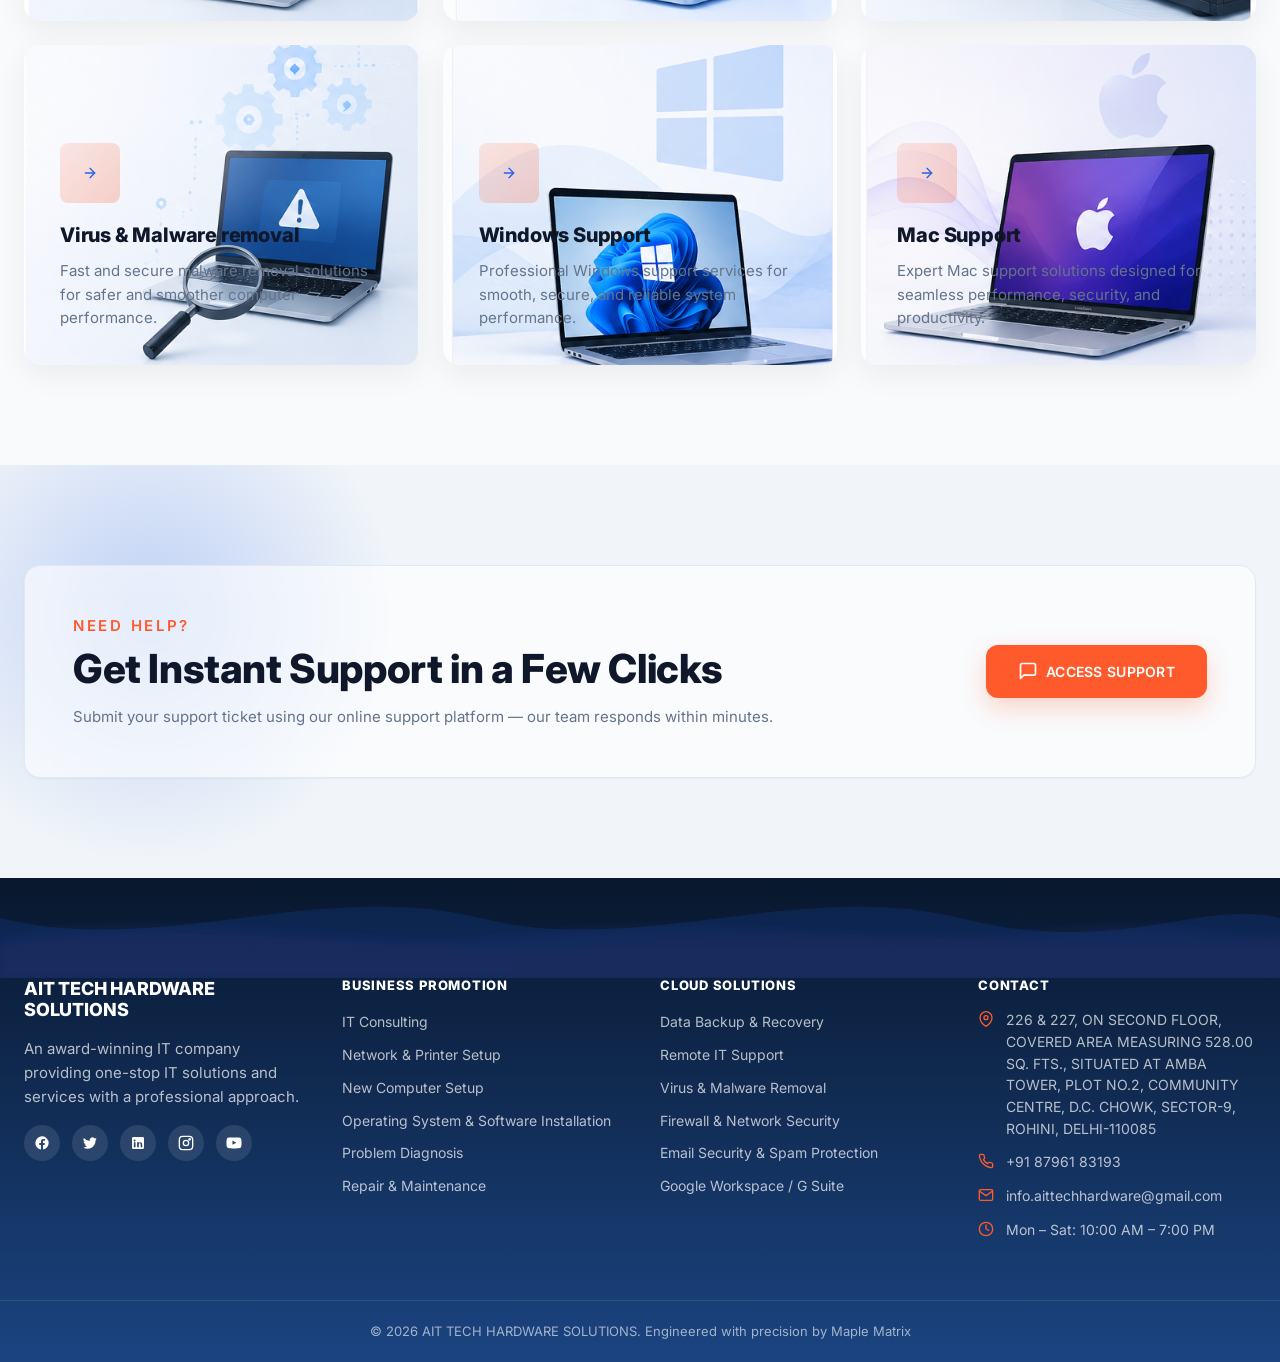
==== commit 26e608c7: "Update index.html" ====
--- a/index.html
+++ b/index.html
@@ -27,7 +27,7 @@
   <div class="slide active"><img src="images/hero-website.jpg" alt="Get a New Website"/></div><div class="slide"><img src="images/hero-software.jpg" alt="Get Genuine Softwares"/></div><div class="slide"><img src="images/hero-social.jpg" alt="Promote on Social Media"/></div><div class="slide"><img src="images/hero-network.jpg" alt="Get Robust IT Infrastructure"/></div><div class="slide"><img src="images/hero-workspace.jpg" alt="Secure, Reliable, Easy"/></div>
   <div class="hero-content"><div class="container"><div class="inner glass-hero">
     <p class="eyebrow" id="hero-eyebrow">For Your Business</p>
-    <h1 id="hero-title">Get IT Solutions</h1>
+    <h1 id="hero-title">Get IT Solution</h1>
     <p class="sub" id="hero-sub"></p>
     <a href="contact.html" class="btn btn-accent btn-lg" id="hero-cta">Get Started</a>
 
--- a/css/styles.css
+++ b/css/styles.css
@@ -1,4 +1,4 @@
-/* ITSS-inspired static site styles */
+
 :root{
   --primary:#0f172a;        /* deep slate */
   --primary-2:#1e293b;
@@ -58,11 +58,7 @@
 .site-header{position:sticky;top:0;z-index:50;background: rgba(255,255,255,0.7);backdrop-filter: blur(12px);border-bottom:1px solid var(--border);box-shadow:0 4px 20px rgba(0,0,0,0.05);}
 .header-inner{display:flex;align-items:center;justify-content:space-between;padding:12px 24px;max-width:1280px;margin:0 auto; position: relative;}
 .logo img{height:48px;width:auto;}
-.logo {
-  position: absolute;
-  left: 50%;
-  transform: translateX(-50%);
-}
+
 .nav{display:flex;gap:32px}
 .nav a{position:relative; font-size:13px;font-weight:600;text-transform:uppercase;letter-spacing:.04em;color:var(--primary);transition:color .2s}
 .nav a::after{content:"";position:absolute;left:0;bottom:-6px;width:0;height:2px;background:var(--accent);transition:.3s;}
@@ -76,7 +72,11 @@
 .mobile-nav.open{opacity:1;visibility:visible;transform:translateY(0) scale(1);}
 .mobile-nav a{position:relative;overflow:hidden;color:#040404;text-decoration:none;padding:14px 16px;border-radius:12px;transition:background .3s ease,transform .3s ease,box-shadow .3s ease;}
 .mobile-nav a:hover{background: rgba(255,255,255,0.08);box-shadow:0 0 20px rgba(37,99,235,0.18),0 0 40px rgba(255,90,44,0.12);transform:translateX(4px);}
-@media(max-width:1024px){.nav,.header-cta{display:none}.menu-btn{display:block}.header-cta.mobile{display:flex}}
+@media(max-width:1024px){ .logo {
+  position: absolute;
+  left: 50%;
+  transform: translateX(-50%);
+} .nav,.header-cta{display:none}.menu-btn{display:block}.header-cta.mobile{display:flex}}
 
 /* Hero slider */
 .hero{position:relative;height:560px;overflow:hidden;background:#0a1730}
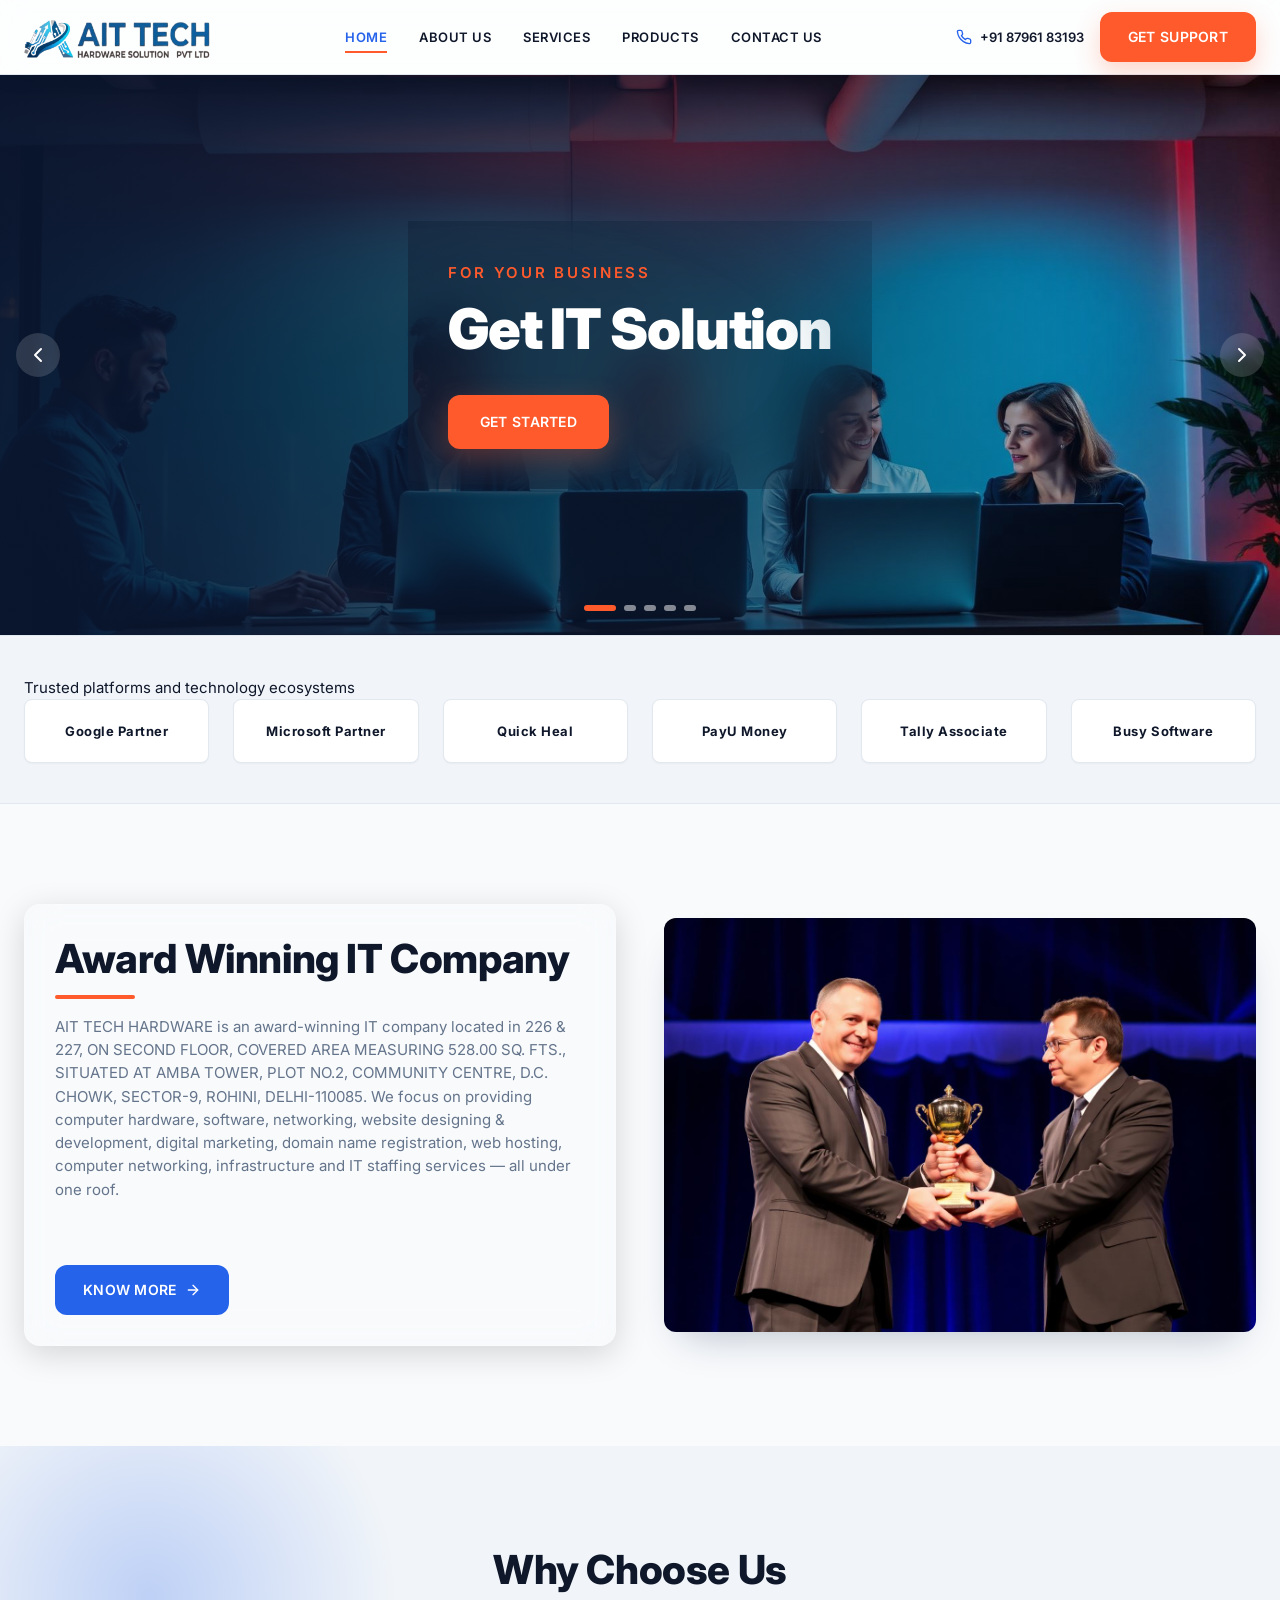
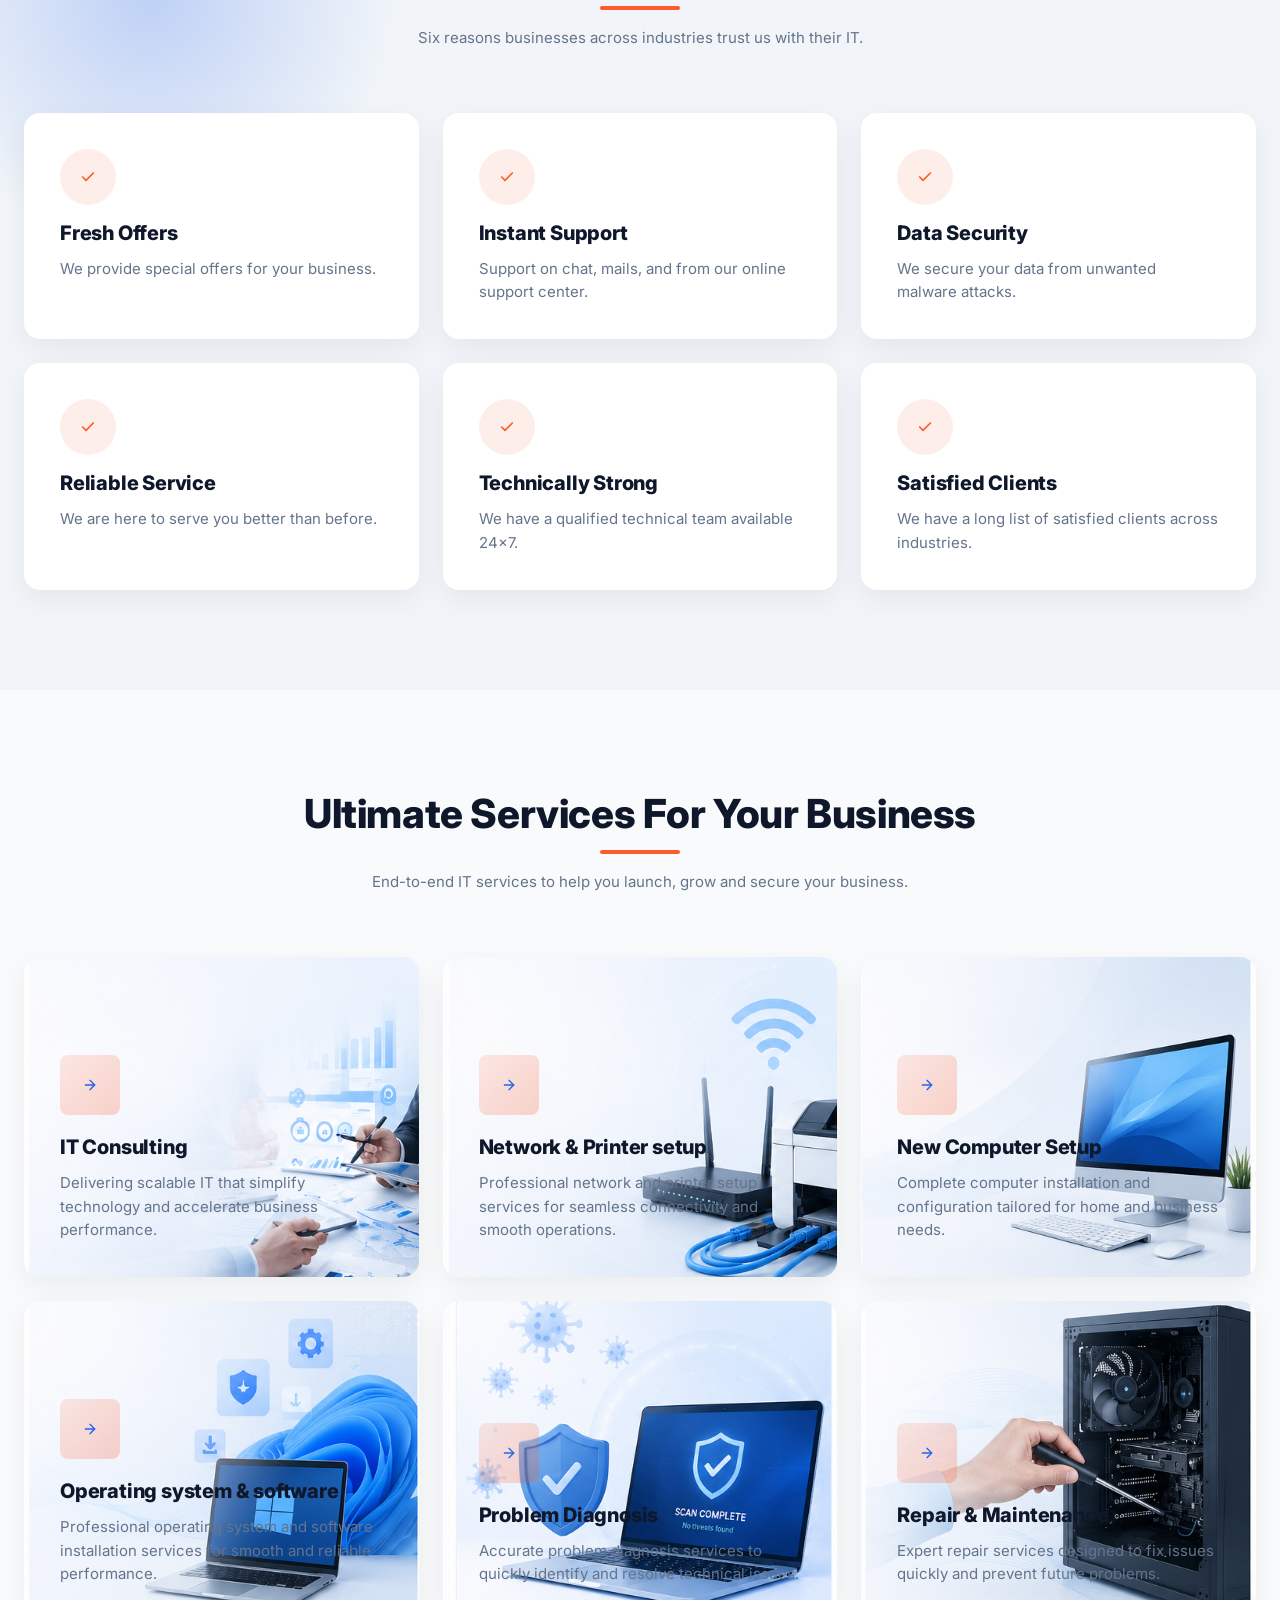
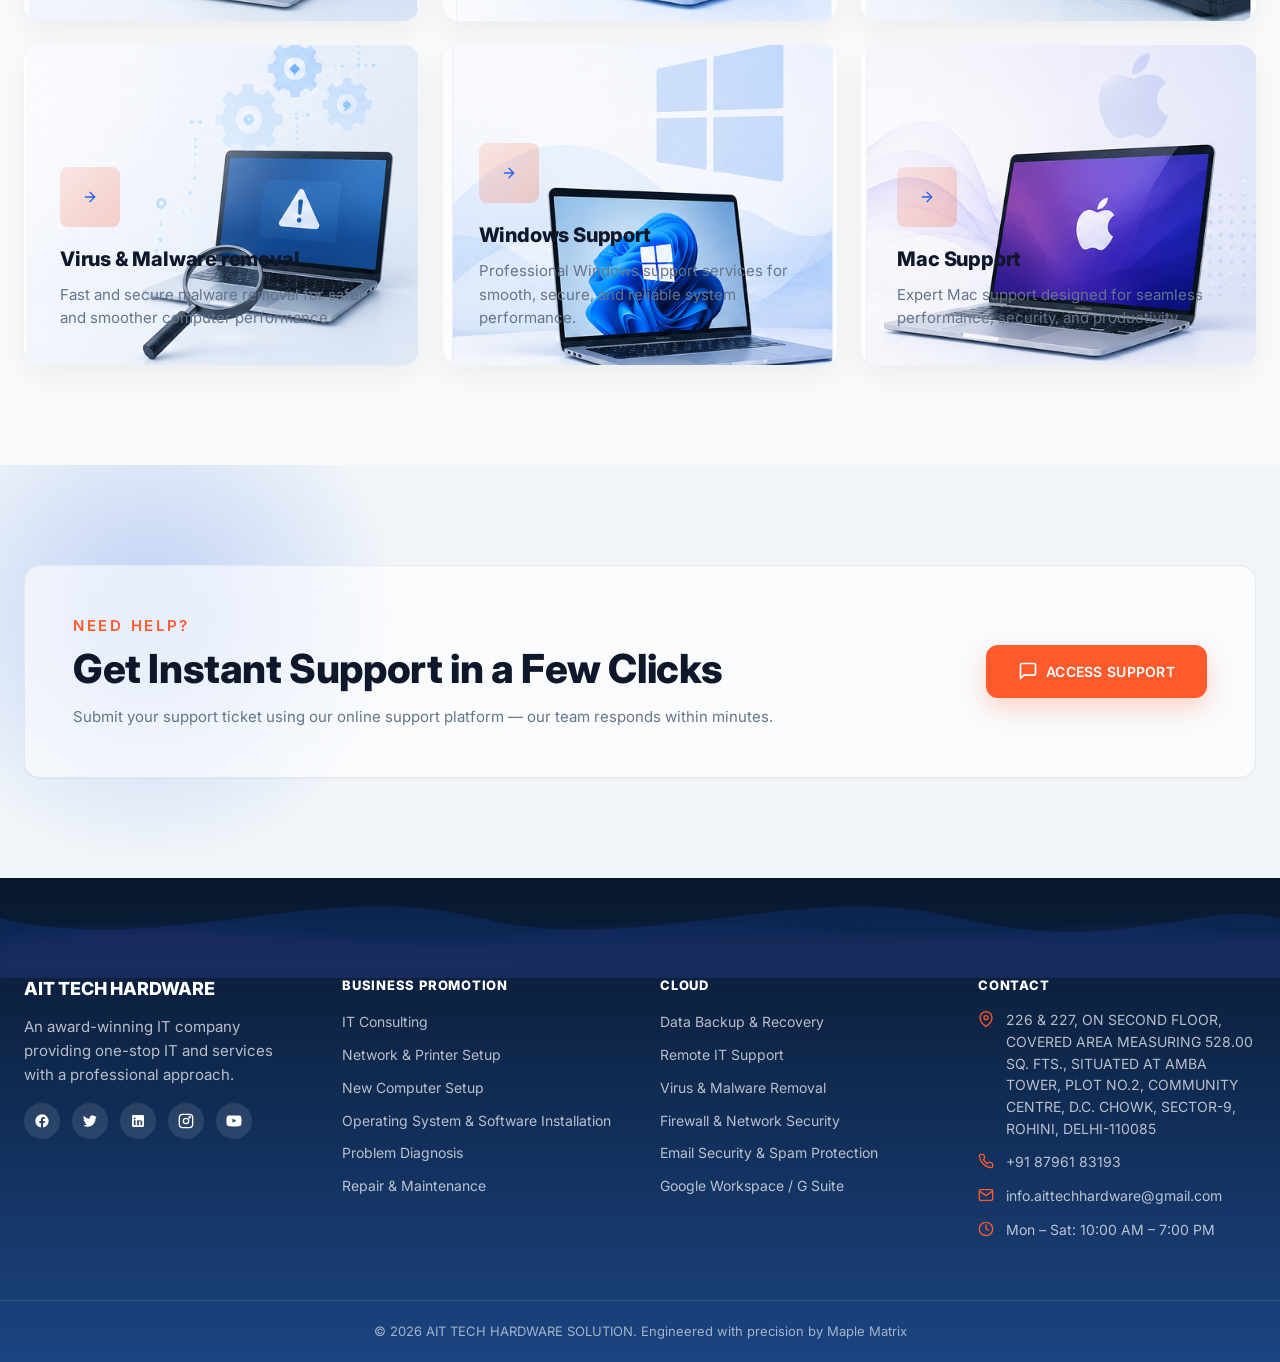
==== commit f062600e: "Update index.html" ====
--- a/index.html
+++ b/index.html
@@ -3,8 +3,8 @@
 <head>
 <meta charset="UTF-8"/>
 <meta name="viewport" content="width=device-width,initial-scale=1"/>
-<title>AIT Tech - Global IT Solutions & Services Company</title>
-<meta name="description" content="Award-winning IT company providing one-stop IT solutions: web design, software, networking, hosting, digital marketing & more."/>
+<title>AIT Tech - Global IT solution & Services Company</title>
+<meta name="description" content="Award-winning IT company providing one-stop IT solution: web design, software, networking, hosting, digital marketing & more."/>
 <link href="https://fonts.googleapis.com/css2?family=Inter:wght@300;400;500;600;700;800;900&display=swap" rel="stylesheet">
 <link rel="stylesheet" href="css/styles.css"/>
 </head>
@@ -42,7 +42,7 @@
 <section class="section"><div class="container two-col">
 
   <div class="glass" style="padding:30px;">
-    <div class="heading"><h2>Award Winning IT Company</h2><p>AIT TECH HARDWARE SOLUTIONS is an award-winning IT company located in 226 & 227, ON SECOND FLOOR, COVERED AREA MEASURING 528.00 SQ. FTS., 
+    <div class="heading"><h2>Award Winning IT Company</h2><p>AIT TECH HARDWARE  is an award-winning IT company located in 226 & 227, ON SECOND FLOOR, COVERED AREA MEASURING 528.00 SQ. FTS., 
   SITUATED AT AMBA TOWER, PLOT NO.2, COMMUNITY CENTRE, 
   D.C. CHOWK, SECTOR-9, ROHINI, DELHI-110085. We focus on providing computer hardware, software, networking, website designing & development, digital marketing, domain name registration, web hosting, computer networking, infrastructure and IT staffing services — all under one roof.</p></div>
 
@@ -137,7 +137,7 @@
           </svg>
         </div>
         <h3>IT Consulting</h3>
-        <p>Delivering scalable IT solutions that simplify technology and accelerate business performance.</p>
+        <p>Delivering scalable IT  that simplify technology and accelerate business performance.</p>
       </a>
 
       <a href="contact.html" class="card">
@@ -203,7 +203,7 @@
           </svg>
         </div>
         <h3>Virus & Malware removal</h3>
-        <p>Fast and secure malware removal solutions for safer and smoother computer performance.</p>
+        <p>Fast and secure malware removal  for safer and smoother computer performance.</p>
       </a>
       <a href="contact.html" class="card">
         <div class="icon-square">
@@ -223,7 +223,7 @@
           </svg>
         </div>
         <h3>Mac Support</h3>
-        <p>Expert Mac support solutions designed for seamless performance, security, and productivity.</p>
+        <p>Expert Mac support  designed for seamless performance, security, and productivity.</p>
       </a>
 
     </div></div></section>
@@ -282,8 +282,8 @@
 
   <div class="container footer-grid">
     <div>
-      <h3>AIT TECH HARDWARE SOLUTIONS</h3>
-      <p>An award-winning IT company providing one-stop IT solutions and services with a professional approach.</p>
+      <h3>AIT TECH HARDWARE </h3>
+      <p>An award-winning IT company providing one-stop IT  and services with a professional approach.</p>
       <div class="socials"><a href="#" aria-label="Social"><svg width="16" height="16" viewBox="0 0 24 24" fill="currentColor"><path d="M22 12a10 10 0 1 0-11.6 9.9v-7H7.9V12h2.5V9.8c0-2.5 1.5-3.9 3.8-3.9 1.1 0 2.2.2 2.2.2v2.5h-1.3c-1.2 0-1.6.8-1.6 1.6V12h2.8l-.4 2.9h-2.3v7A10 10 0 0 0 22 12z"/></svg></a><a href="#" aria-label="Social"><svg width="16" height="16" viewBox="0 0 24 24" fill="currentColor"><path d="M22 5.8a8.5 8.5 0 0 1-2.4.7 4.2 4.2 0 0 0 1.8-2.3 8.4 8.4 0 0 1-2.6 1A4.2 4.2 0 0 0 11.5 9a11.9 11.9 0 0 1-8.6-4.4 4.2 4.2 0 0 0 1.3 5.6 4.2 4.2 0 0 1-1.9-.5v.1a4.2 4.2 0 0 0 3.4 4.1 4.2 4.2 0 0 1-1.9.1 4.2 4.2 0 0 0 3.9 2.9A8.4 8.4 0 0 1 2 18.6a11.8 11.8 0 0 0 6.4 1.9c7.7 0 11.9-6.4 11.9-11.9v-.5A8.5 8.5 0 0 0 22 5.8z"/></svg></a><a href="#" aria-label="Social"><svg width="16" height="16" viewBox="0 0 24 24" fill="currentColor"><path d="M19 3a2 2 0 0 1 2 2v14a2 2 0 0 1-2 2H5a2 2 0 0 1-2-2V5a2 2 0 0 1 2-2h14zM8.3 18.3v-7.6H5.8v7.6h2.5zM7 9.6a1.4 1.4 0 1 0 0-2.8 1.4 1.4 0 0 0 0 2.8zm11.3 8.7v-4.2c0-2.3-1.2-3.3-2.8-3.3-1.3 0-1.9.7-2.2 1.2v-1H10.7v7.3h2.6V14c0-1 .7-1.5 1.4-1.5.6 0 1.3.5 1.3 1.4v4.4h2.3z"/></svg></a><a href="#" aria-label="Social"><svg width="16" height="16" viewBox="0 0 24 24" fill="none" stroke="currentColor" stroke-width="2"><rect x="2" y="2" width="20" height="20" rx="5"/><circle cx="12" cy="12" r="4"/><circle cx="17.5" cy="6.5" r="1" fill="currentColor"/></svg></a><a href="#" aria-label="Social"><svg width="16" height="16" viewBox="0 0 24 24" fill="currentColor"><path d="M23 7.2s-.2-1.6-.9-2.3c-.9-.9-1.8-.9-2.3-1C16.5 3.6 12 3.6 12 3.6s-4.5 0-7.8.3c-.5.1-1.4.1-2.3 1C1.2 5.6 1 7.2 1 7.2S.7 9.1.7 11v1.8c0 1.9.3 3.8.3 3.8s.2 1.6.9 2.3c.9.9 2 .9 2.5 1 1.8.2 7.6.3 7.6.3s4.5 0 7.8-.3c.5-.1 1.4-.1 2.3-1 .7-.7.9-2.3.9-2.3s.3-1.9.3-3.8V11c0-1.9-.3-3.8-.3-3.8zM9.7 14.6V8.3l5.8 3.2-5.8 3.1z"/></svg></a></div>
     </div>
     <div>
@@ -291,7 +291,7 @@
       <ul><li><a href="services.html">IT Consulting</a></li><li><a href="services.html">Network & Printer Setup</a></li><li><a href="services.html">New Computer Setup</a></li><li><a href="services.html">Operating System & Software Installation</a></li><li><a href="services.html">Problem Diagnosis</a></li><li><a href="services.html">Repair & Maintenance</a></li></ul>
     </div>
     <div>
-      <h4>Cloud Solutions</h4>
+      <h4>Cloud </h4>
       <ul><li><a href="services.html">Data Backup & Recovery</a></li><li><a href="services.html">Remote IT Support</a></li><li><a href="services.html">Virus & Malware Removal</a></li><li><a href="services.html">Firewall & Network Security</a></li><li><a href="services.html">Email Security & Spam Protection</a></li><li><a href="services.html">Google Workspace / G Suite</a></li></ul>
     </div>
     <div>
@@ -307,7 +307,7 @@
     </div>
   </div>
 <div class="copy">
-  © 2026 AIT TECH HARDWARE SOLUTIONS. Engineered with precision by 
+  © 2026 AIT TECH HARDWARE SOLUTION. Engineered with precision by 
   <a href="https://www.maplematrix.in/" target="_blank">
     Maple Matrix
   </a>
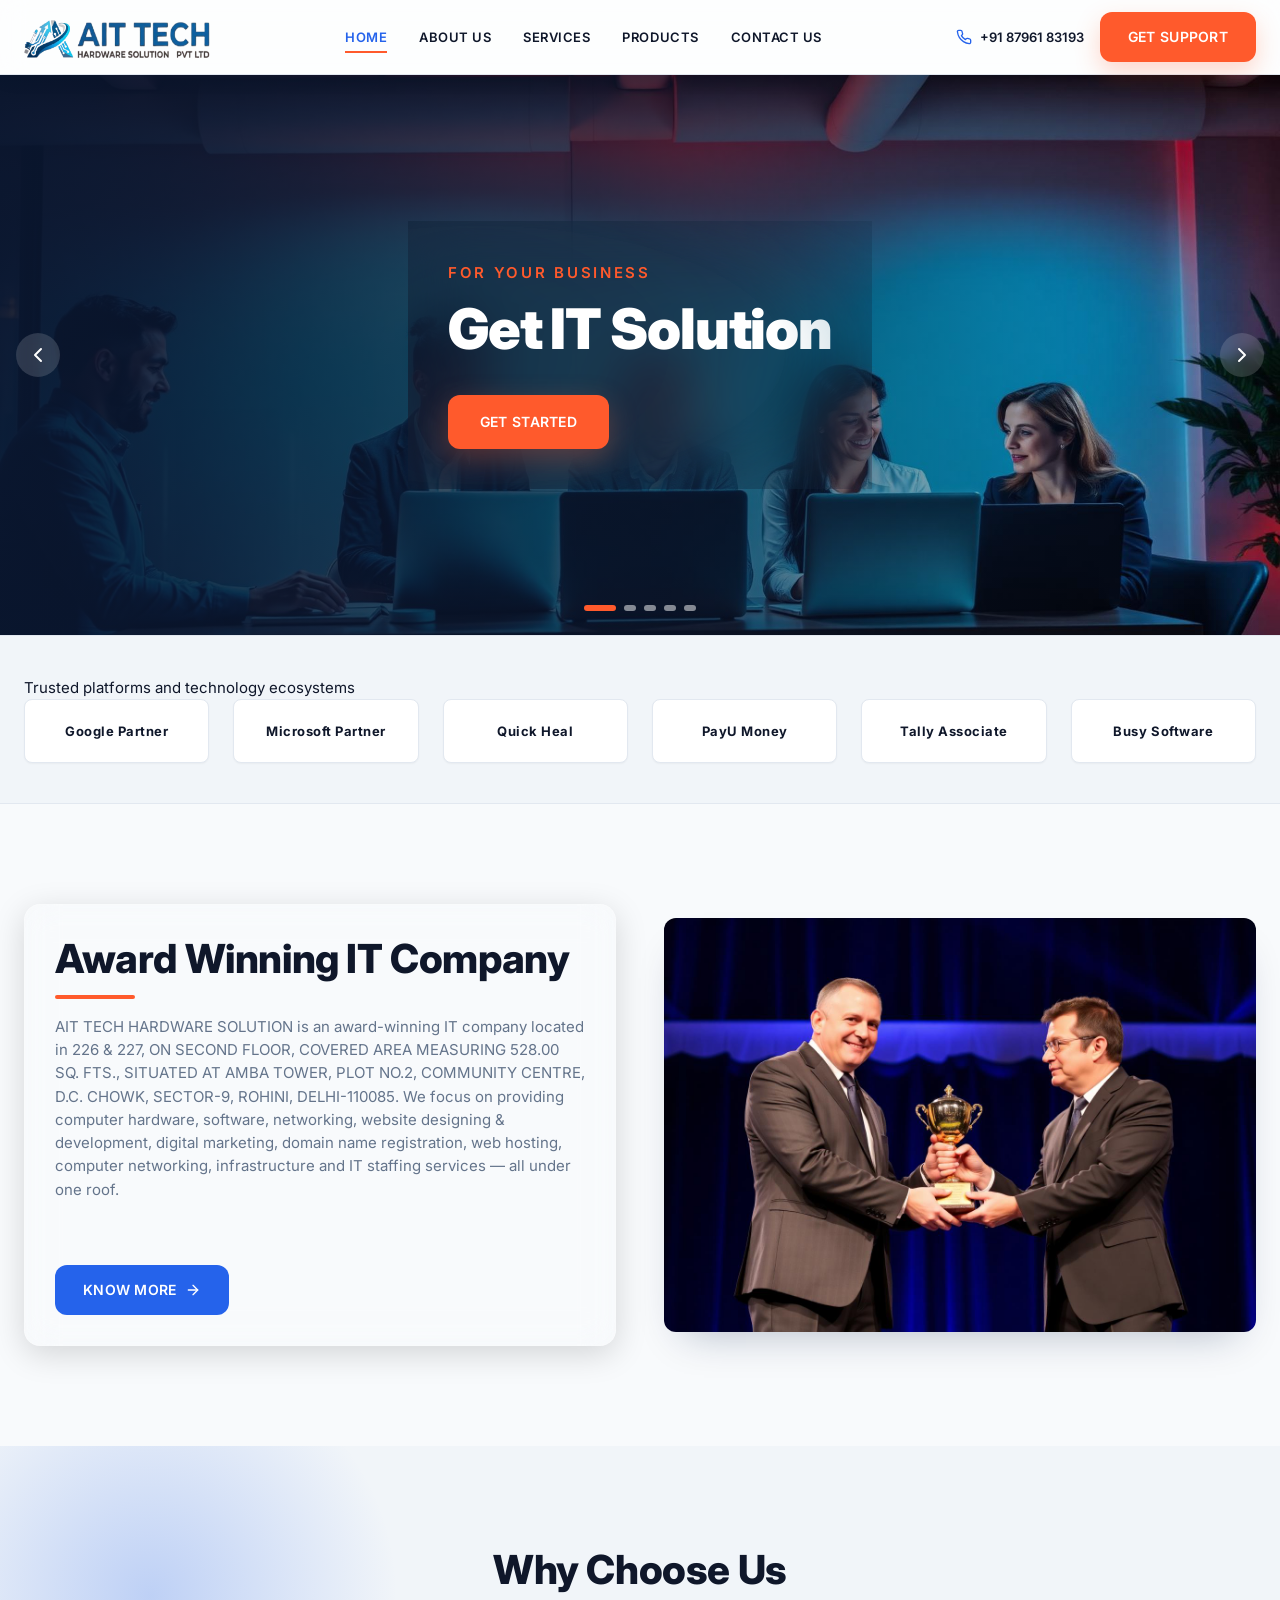
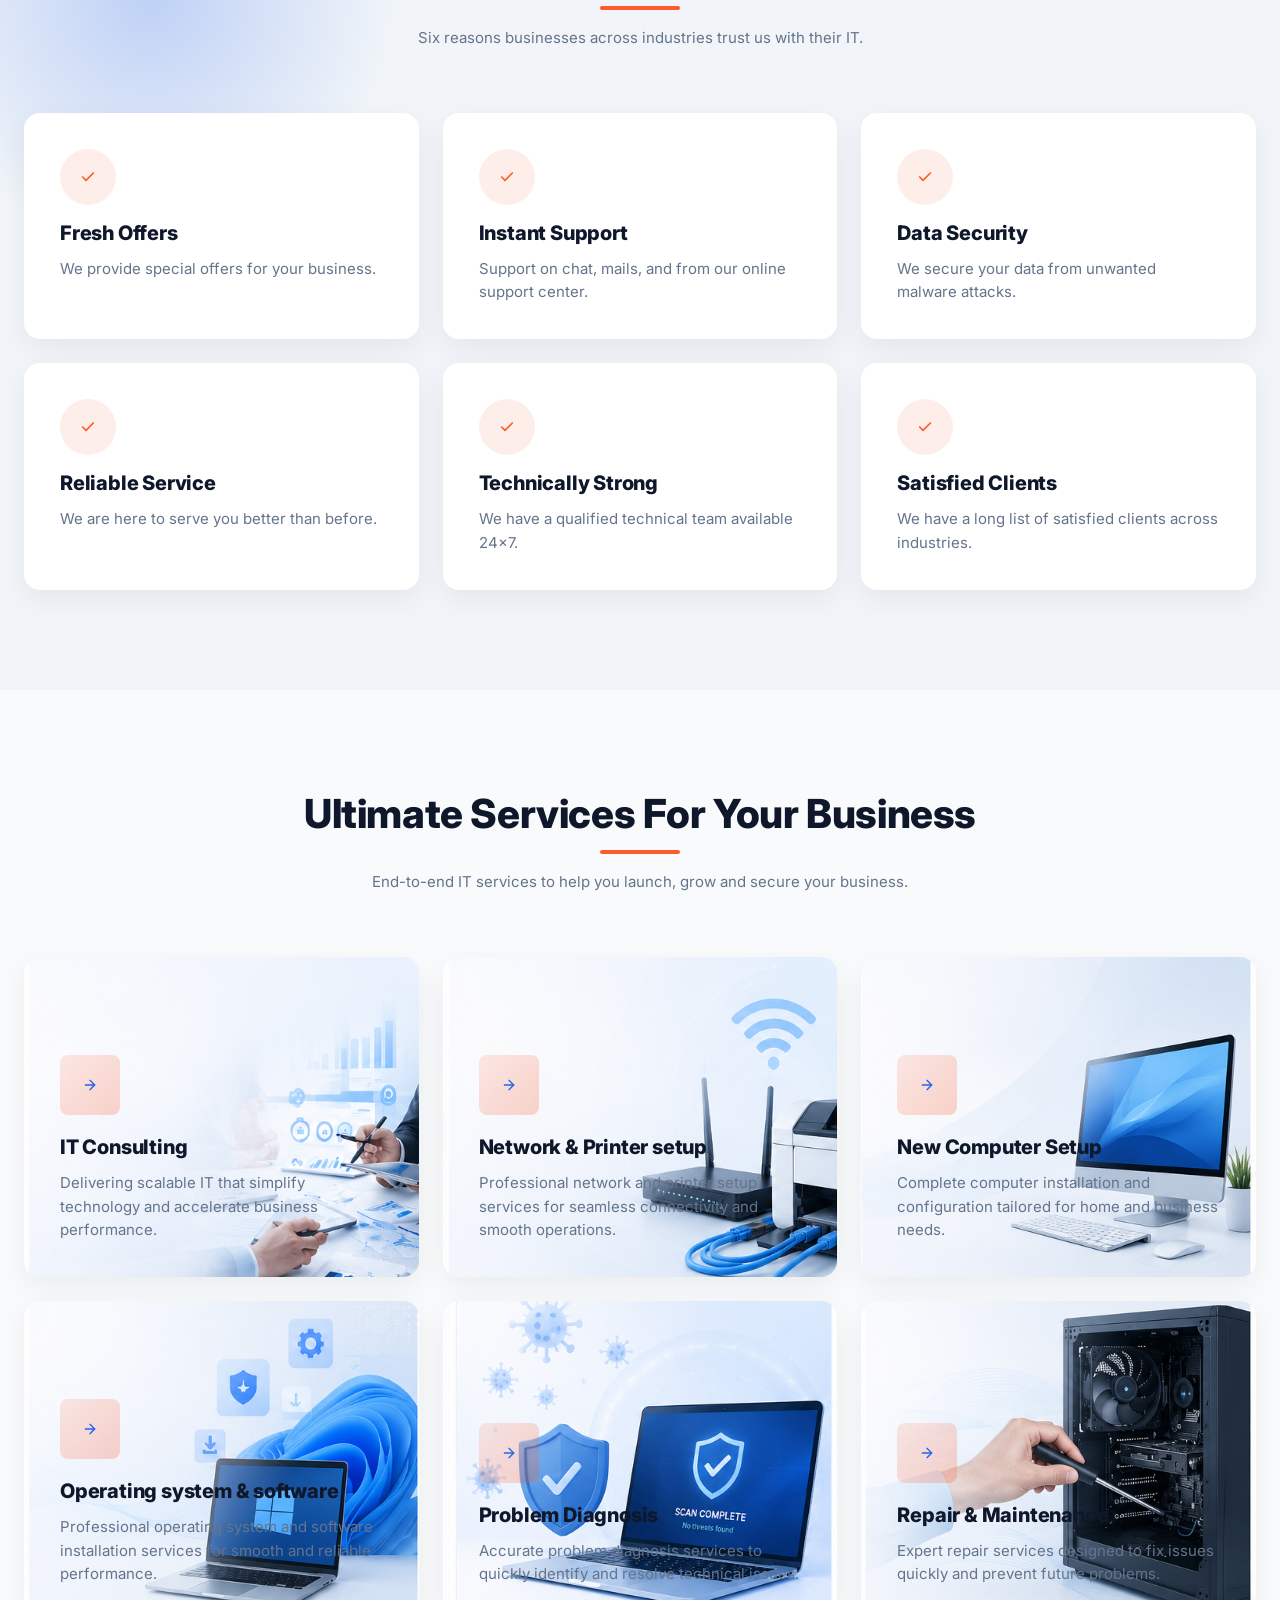
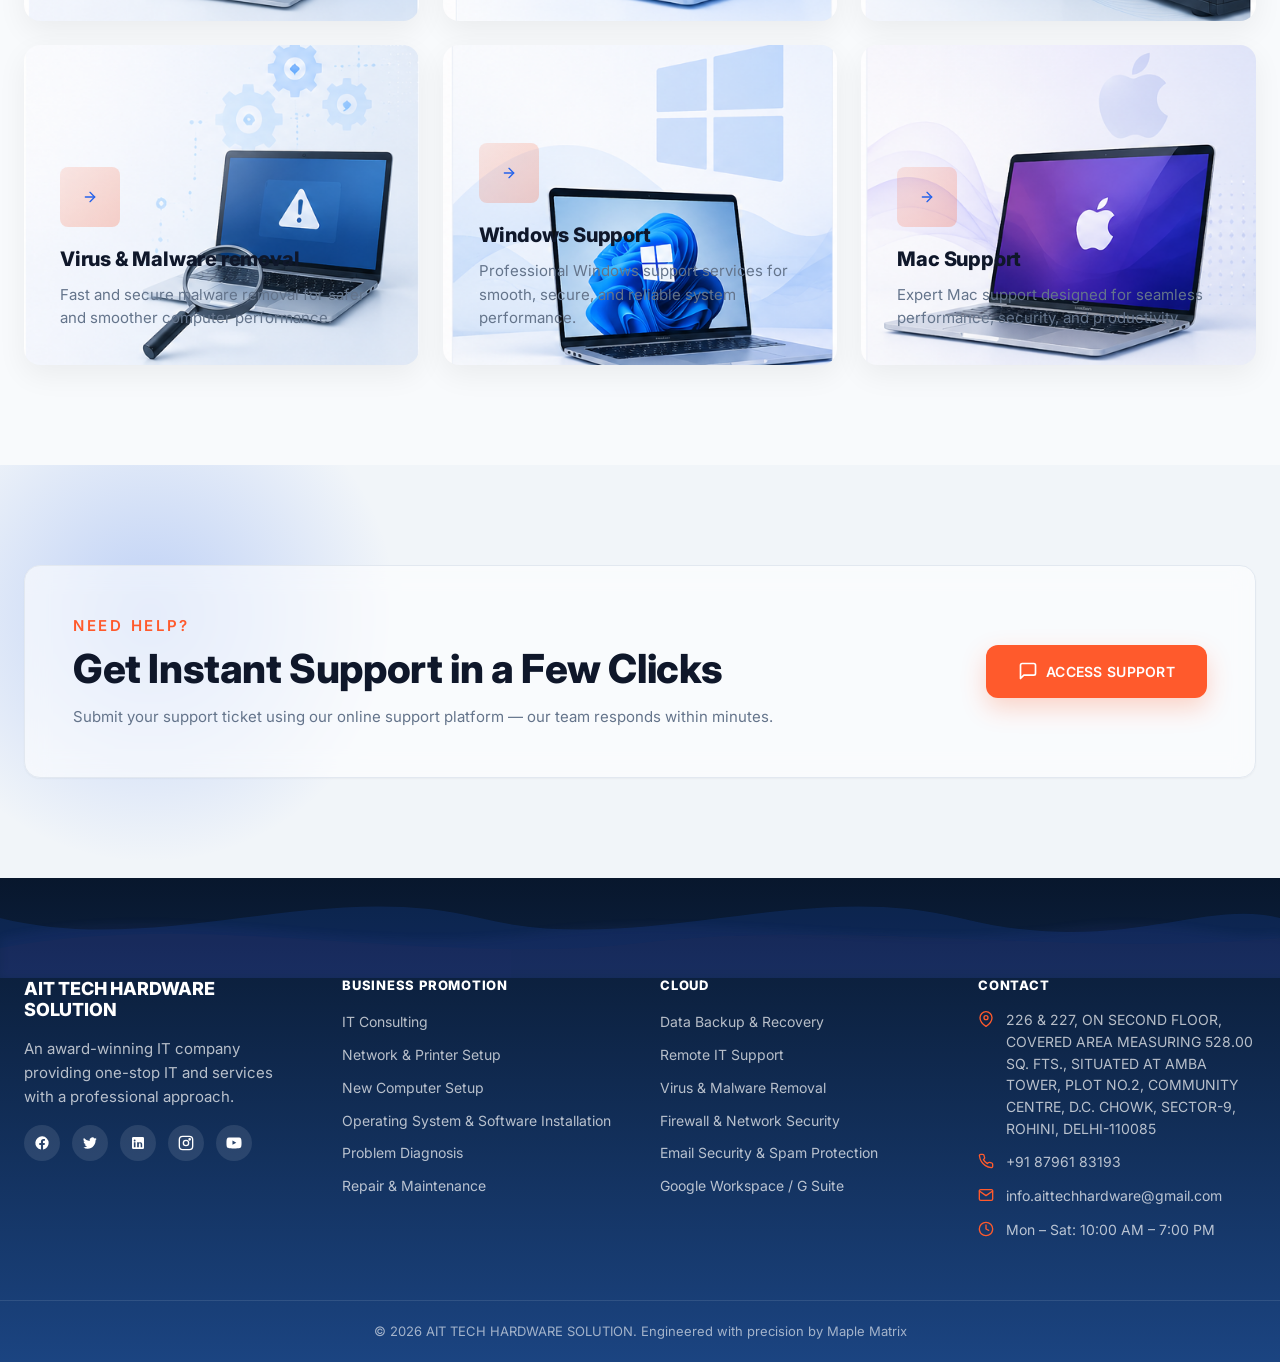
==== commit d8312043: "Update index.html" ====
--- a/index.html
+++ b/index.html
@@ -42,7 +42,7 @@
 <section class="section"><div class="container two-col">
 
   <div class="glass" style="padding:30px;">
-    <div class="heading"><h2>Award Winning IT Company</h2><p>AIT TECH HARDWARE  is an award-winning IT company located in 226 & 227, ON SECOND FLOOR, COVERED AREA MEASURING 528.00 SQ. FTS., 
+    <div class="heading"><h2>Award Winning IT Company</h2><p>AIT TECH HARDWARE SOLUTION is an award-winning IT company located in 226 & 227, ON SECOND FLOOR, COVERED AREA MEASURING 528.00 SQ. FTS., 
   SITUATED AT AMBA TOWER, PLOT NO.2, COMMUNITY CENTRE, 
   D.C. CHOWK, SECTOR-9, ROHINI, DELHI-110085. We focus on providing computer hardware, software, networking, website designing & development, digital marketing, domain name registration, web hosting, computer networking, infrastructure and IT staffing services — all under one roof.</p></div>
 
@@ -282,7 +282,7 @@
 
   <div class="container footer-grid">
     <div>
-      <h3>AIT TECH HARDWARE </h3>
+      <h3>AIT TECH HARDWARE SOLUTION </h3>
       <p>An award-winning IT company providing one-stop IT  and services with a professional approach.</p>
       <div class="socials"><a href="#" aria-label="Social"><svg width="16" height="16" viewBox="0 0 24 24" fill="currentColor"><path d="M22 12a10 10 0 1 0-11.6 9.9v-7H7.9V12h2.5V9.8c0-2.5 1.5-3.9 3.8-3.9 1.1 0 2.2.2 2.2.2v2.5h-1.3c-1.2 0-1.6.8-1.6 1.6V12h2.8l-.4 2.9h-2.3v7A10 10 0 0 0 22 12z"/></svg></a><a href="#" aria-label="Social"><svg width="16" height="16" viewBox="0 0 24 24" fill="currentColor"><path d="M22 5.8a8.5 8.5 0 0 1-2.4.7 4.2 4.2 0 0 0 1.8-2.3 8.4 8.4 0 0 1-2.6 1A4.2 4.2 0 0 0 11.5 9a11.9 11.9 0 0 1-8.6-4.4 4.2 4.2 0 0 0 1.3 5.6 4.2 4.2 0 0 1-1.9-.5v.1a4.2 4.2 0 0 0 3.4 4.1 4.2 4.2 0 0 1-1.9.1 4.2 4.2 0 0 0 3.9 2.9A8.4 8.4 0 0 1 2 18.6a11.8 11.8 0 0 0 6.4 1.9c7.7 0 11.9-6.4 11.9-11.9v-.5A8.5 8.5 0 0 0 22 5.8z"/></svg></a><a href="#" aria-label="Social"><svg width="16" height="16" viewBox="0 0 24 24" fill="currentColor"><path d="M19 3a2 2 0 0 1 2 2v14a2 2 0 0 1-2 2H5a2 2 0 0 1-2-2V5a2 2 0 0 1 2-2h14zM8.3 18.3v-7.6H5.8v7.6h2.5zM7 9.6a1.4 1.4 0 1 0 0-2.8 1.4 1.4 0 0 0 0 2.8zm11.3 8.7v-4.2c0-2.3-1.2-3.3-2.8-3.3-1.3 0-1.9.7-2.2 1.2v-1H10.7v7.3h2.6V14c0-1 .7-1.5 1.4-1.5.6 0 1.3.5 1.3 1.4v4.4h2.3z"/></svg></a><a href="#" aria-label="Social"><svg width="16" height="16" viewBox="0 0 24 24" fill="none" stroke="currentColor" stroke-width="2"><rect x="2" y="2" width="20" height="20" rx="5"/><circle cx="12" cy="12" r="4"/><circle cx="17.5" cy="6.5" r="1" fill="currentColor"/></svg></a><a href="#" aria-label="Social"><svg width="16" height="16" viewBox="0 0 24 24" fill="currentColor"><path d="M23 7.2s-.2-1.6-.9-2.3c-.9-.9-1.8-.9-2.3-1C16.5 3.6 12 3.6 12 3.6s-4.5 0-7.8.3c-.5.1-1.4.1-2.3 1C1.2 5.6 1 7.2 1 7.2S.7 9.1.7 11v1.8c0 1.9.3 3.8.3 3.8s.2 1.6.9 2.3c.9.9 2 .9 2.5 1 1.8.2 7.6.3 7.6.3s4.5 0 7.8-.3c.5-.1 1.4-.1 2.3-1 .7-.7.9-2.3.9-2.3s.3-1.9.3-3.8V11c0-1.9-.3-3.8-.3-3.8zM9.7 14.6V8.3l5.8 3.2-5.8 3.1z"/></svg></a></div>
     </div>
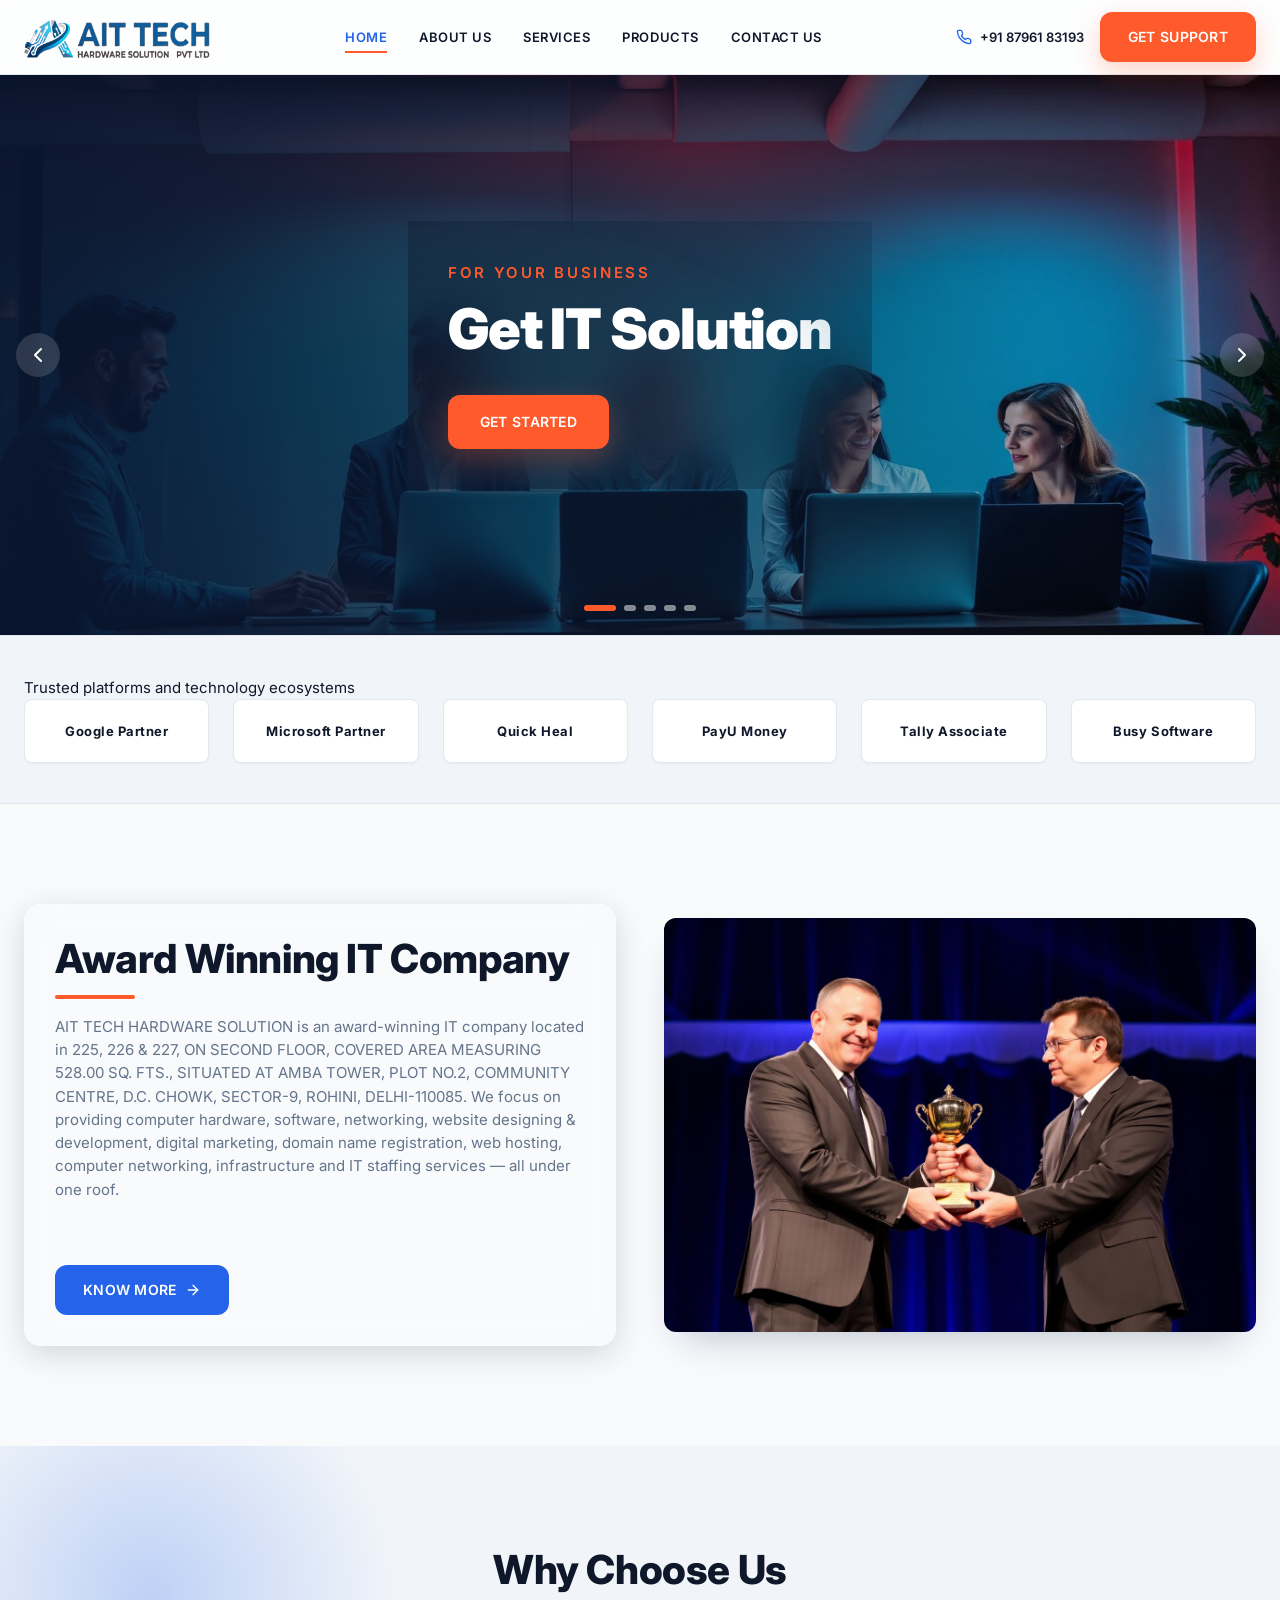
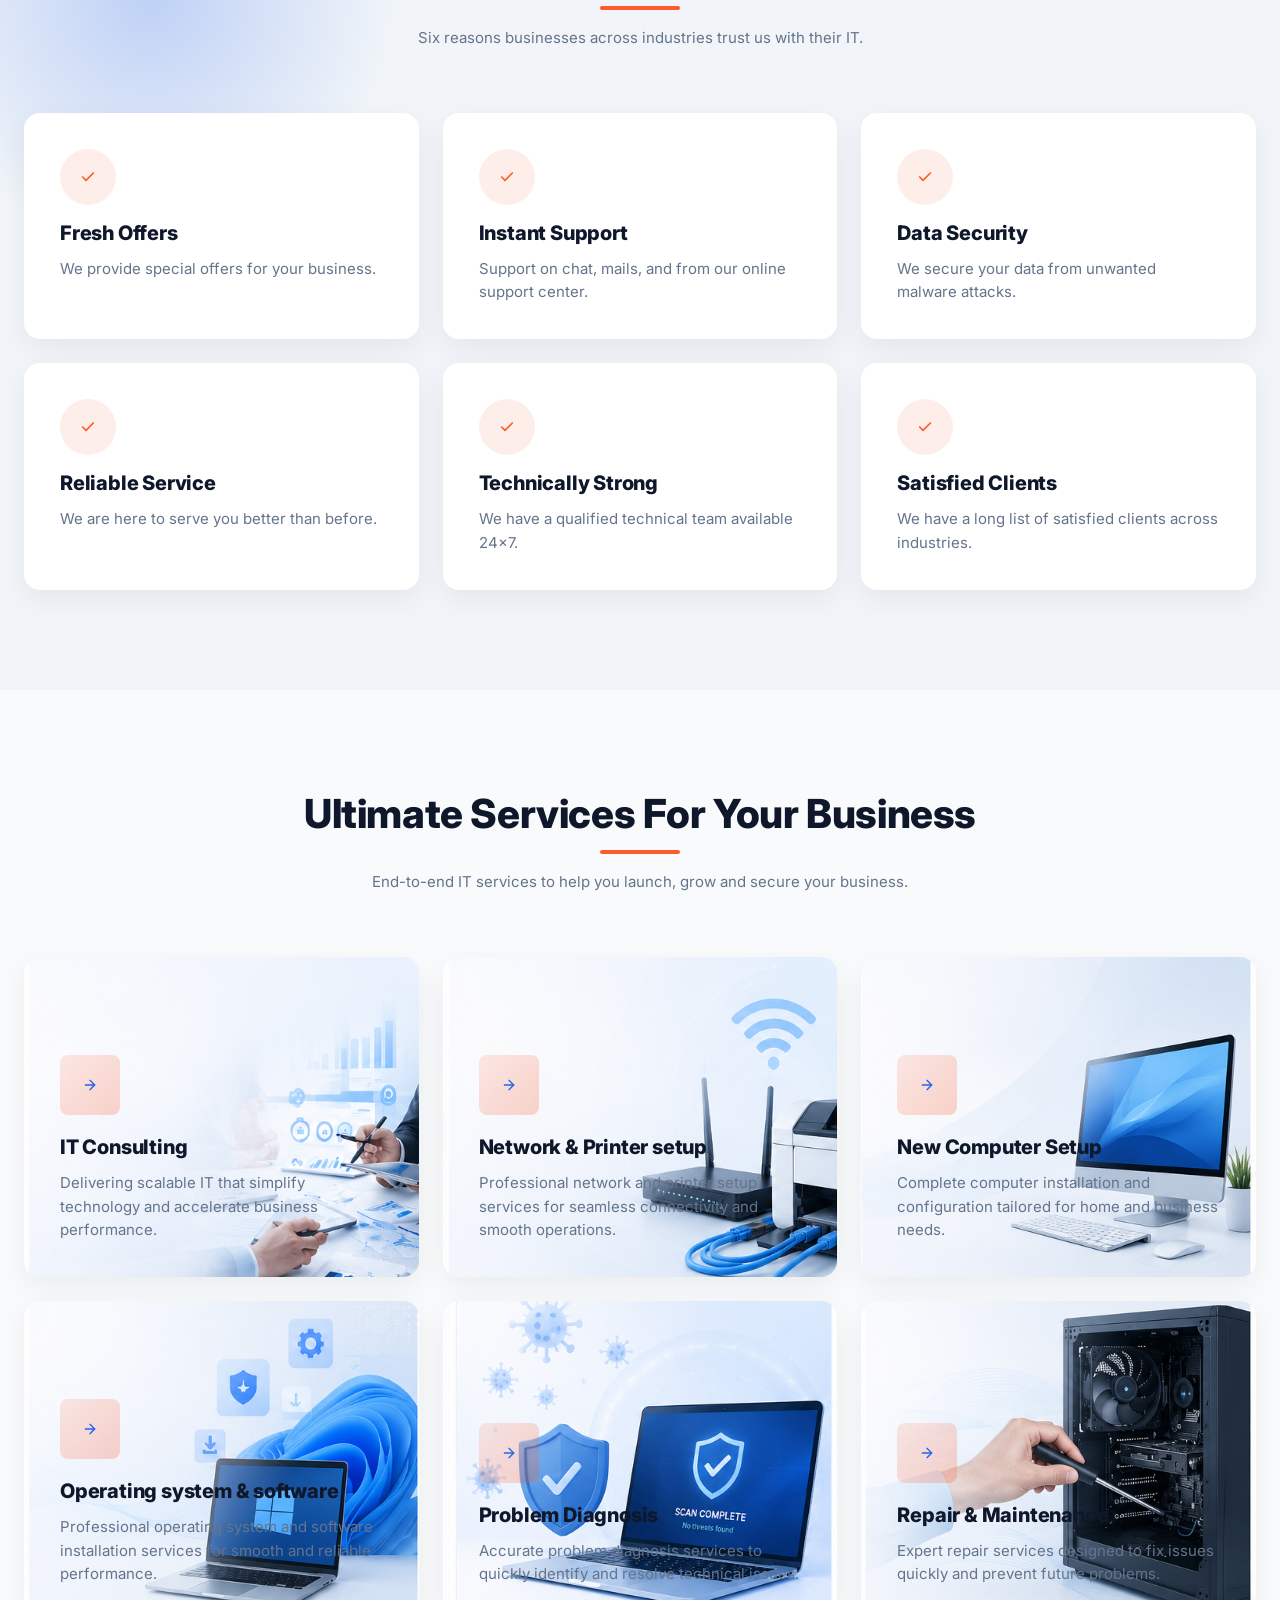
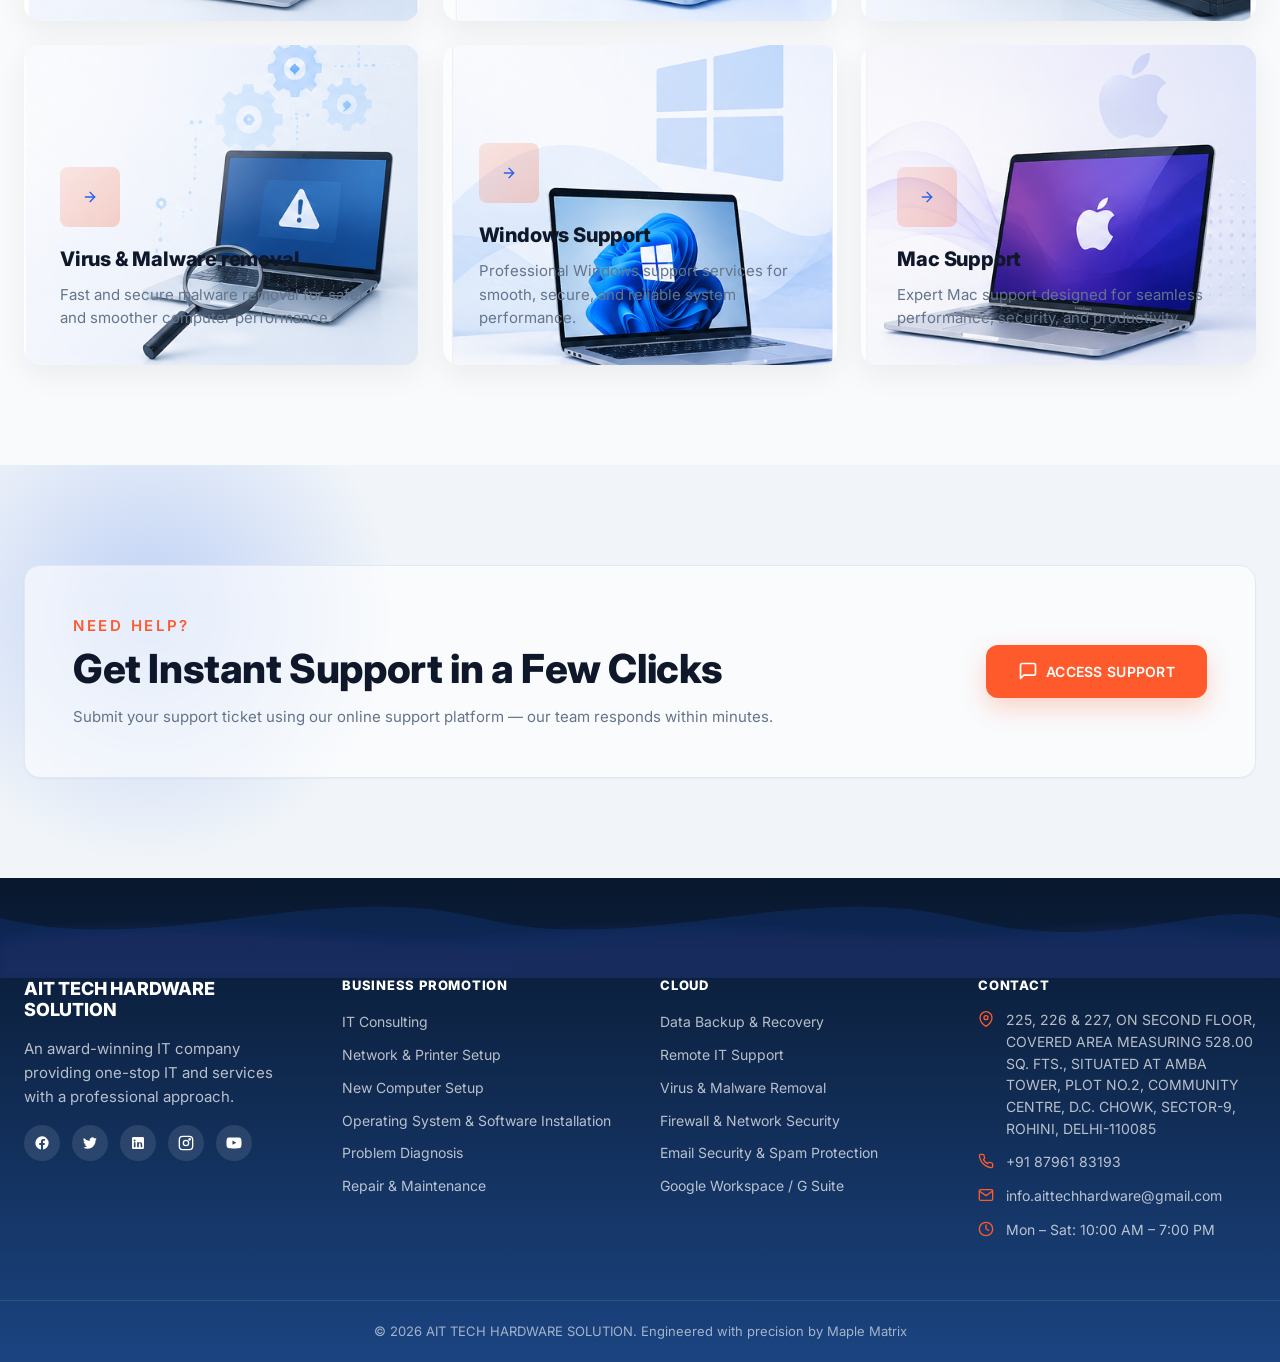
==== commit ad9c77e2: "Update company address in index.html" ====
--- a/index.html
+++ b/index.html
@@ -42,7 +42,7 @@
 <section class="section"><div class="container two-col">
 
   <div class="glass" style="padding:30px;">
-    <div class="heading"><h2>Award Winning IT Company</h2><p>AIT TECH HARDWARE SOLUTION is an award-winning IT company located in 226 & 227, ON SECOND FLOOR, COVERED AREA MEASURING 528.00 SQ. FTS., 
+    <div class="heading"><h2>Award Winning IT Company</h2><p>AIT TECH HARDWARE SOLUTION is an award-winning IT company located in 225, 226 & 227, ON SECOND FLOOR, COVERED AREA MEASURING 528.00 SQ. FTS., 
   SITUATED AT AMBA TOWER, PLOT NO.2, COMMUNITY CENTRE, 
   D.C. CHOWK, SECTOR-9, ROHINI, DELHI-110085. We focus on providing computer hardware, software, networking, website designing & development, digital marketing, domain name registration, web hosting, computer networking, infrastructure and IT staffing services — all under one roof.</p></div>
 
@@ -297,7 +297,7 @@
     <div>
       <h4>Contact</h4>
       <ul class="contact-list">
-        <li><svg width="16" height="16" viewBox="0 0 24 24" fill="none" stroke="currentColor" stroke-width="2" stroke-linecap="round" stroke-linejoin="round"><path d="M21 10c0 7-9 13-9 13s-9-6-9-13a9 9 0 0 1 18 0z"/><circle cx="12" cy="10" r="3"/></svg><span>226 & 227, ON SECOND FLOOR, COVERED AREA MEASURING 528.00 SQ. FTS., 
+        <li><svg width="16" height="16" viewBox="0 0 24 24" fill="none" stroke="currentColor" stroke-width="2" stroke-linecap="round" stroke-linejoin="round"><path d="M21 10c0 7-9 13-9 13s-9-6-9-13a9 9 0 0 1 18 0z"/><circle cx="12" cy="10" r="3"/></svg><span>225, 226 & 227, ON SECOND FLOOR, COVERED AREA MEASURING 528.00 SQ. FTS., 
   SITUATED AT AMBA TOWER, PLOT NO.2, COMMUNITY CENTRE, 
   D.C. CHOWK, SECTOR-9, ROHINI, DELHI-110085</span></li>
         <li><svg width="16" height="16" viewBox="0 0 24 24" fill="none" stroke="currentColor" stroke-width="2" stroke-linecap="round" stroke-linejoin="round"><path d="M22 16.92v3a2 2 0 0 1-2.18 2 19.79 19.79 0 0 1-8.63-3.07 19.5 19.5 0 0 1-6-6 19.79 19.79 0 0 1-3.07-8.67A2 2 0 0 1 4.11 2h3a2 2 0 0 1 2 1.72 12.84 12.84 0 0 0 .7 2.81 2 2 0 0 1-.45 2.11L8.09 9.91a16 16 0 0 0 6 6l1.27-1.27a2 2 0 0 1 2.11-.45 12.84 12.84 0 0 0 2.81.7A2 2 0 0 1 22 16.92z"/></svg><a href="tel:+918796183193">+91 87961 83193</a></li>
